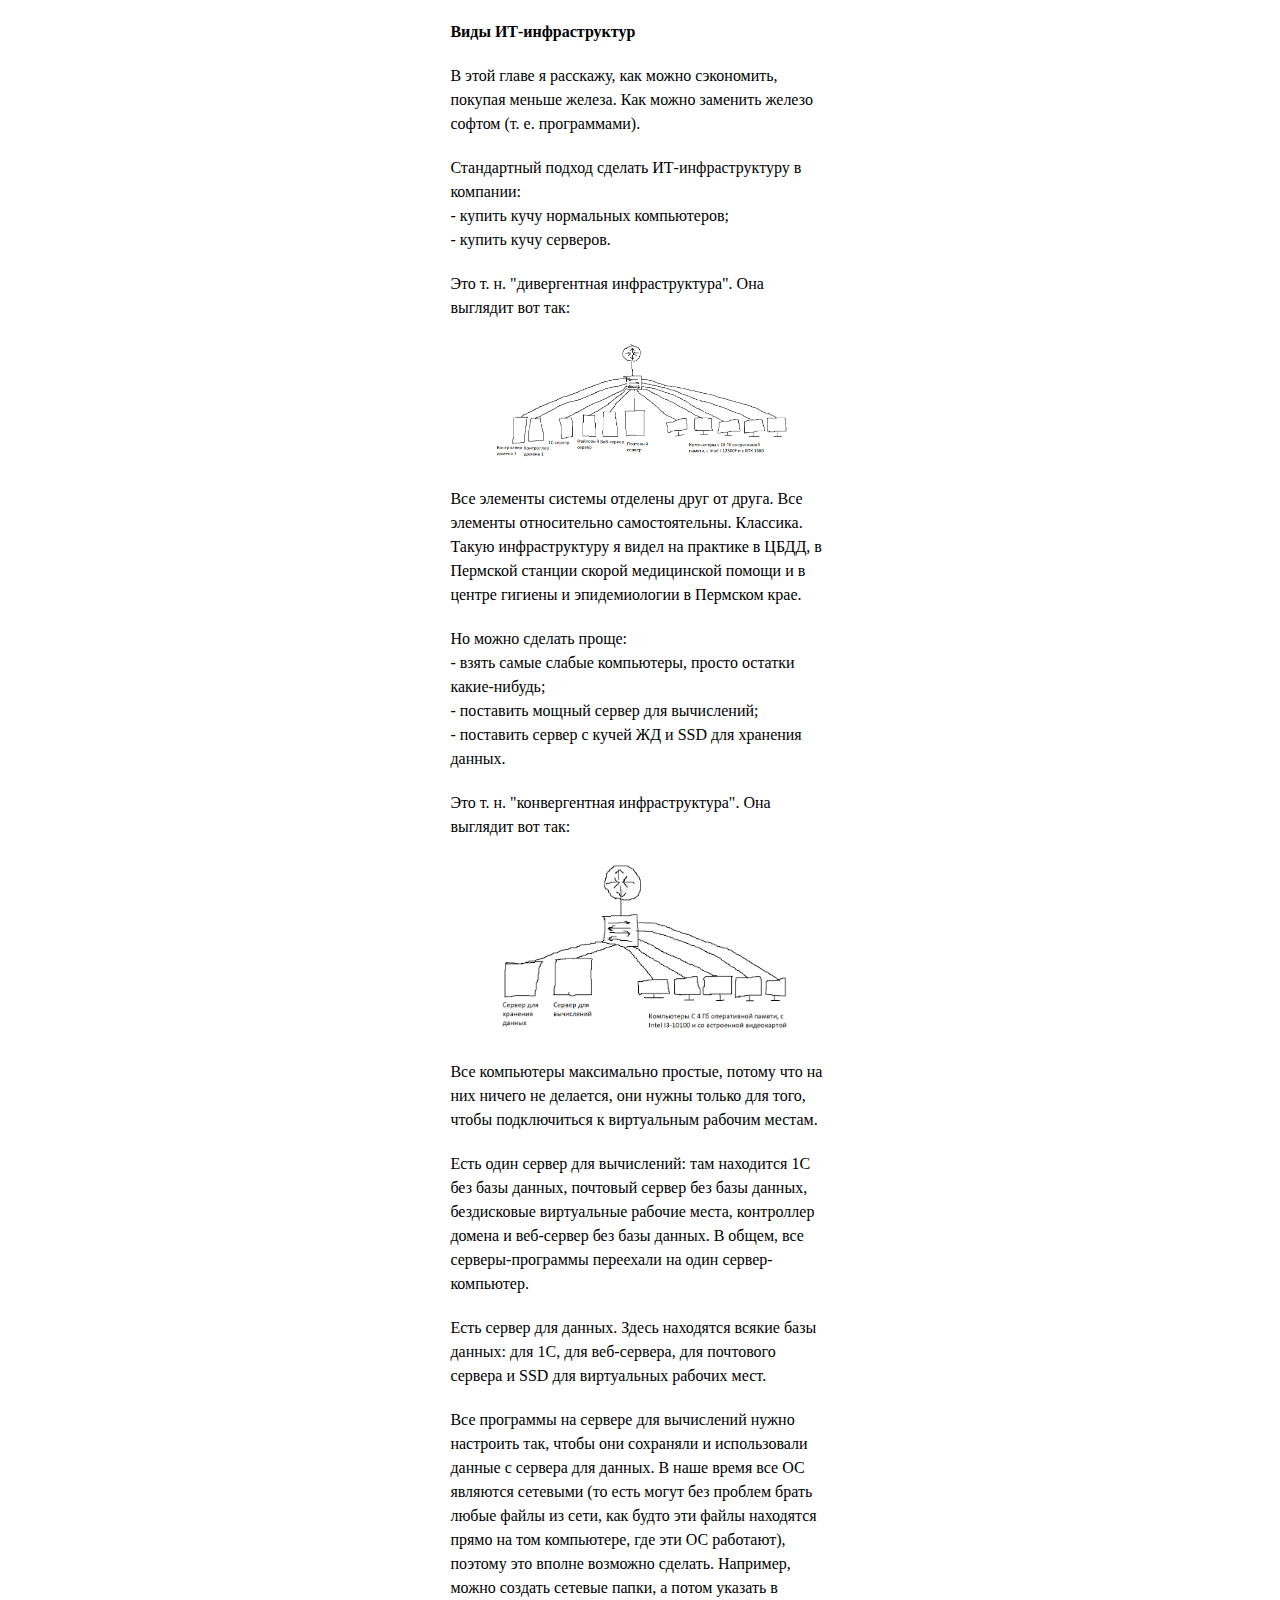
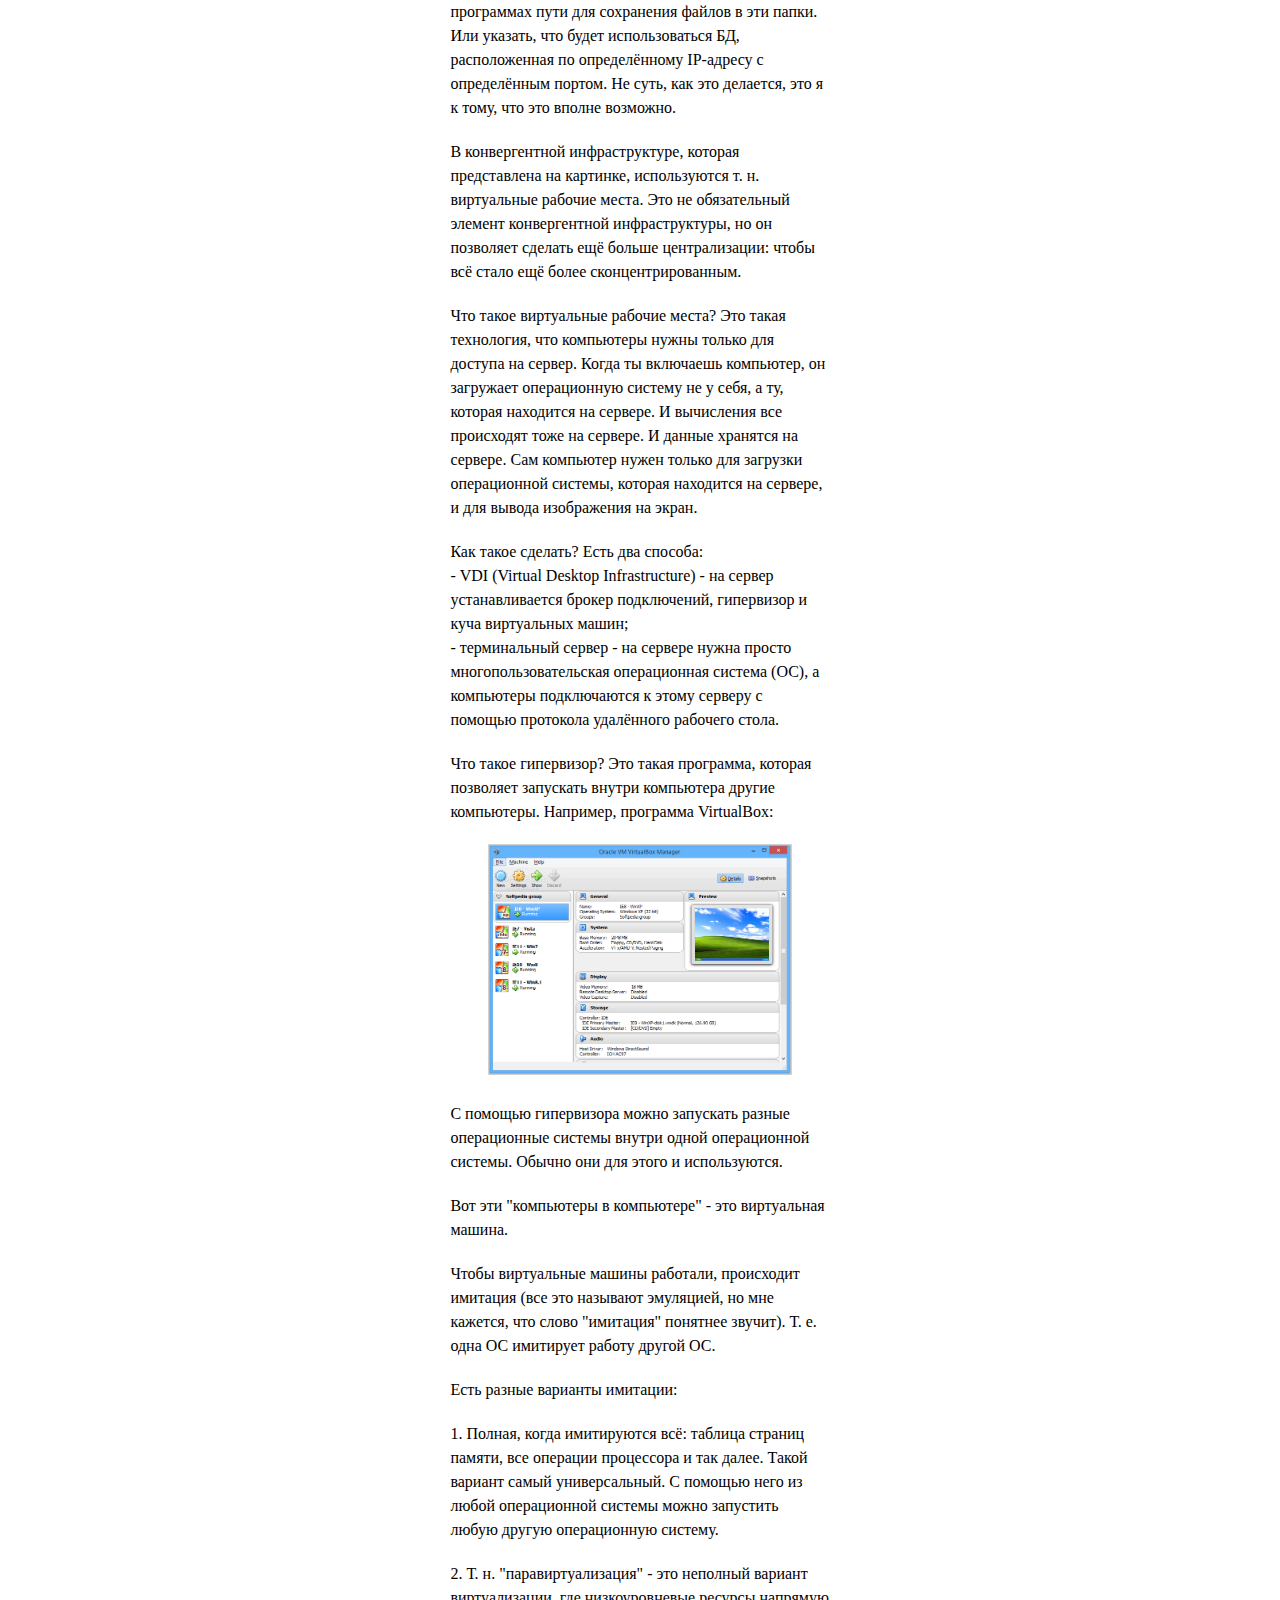
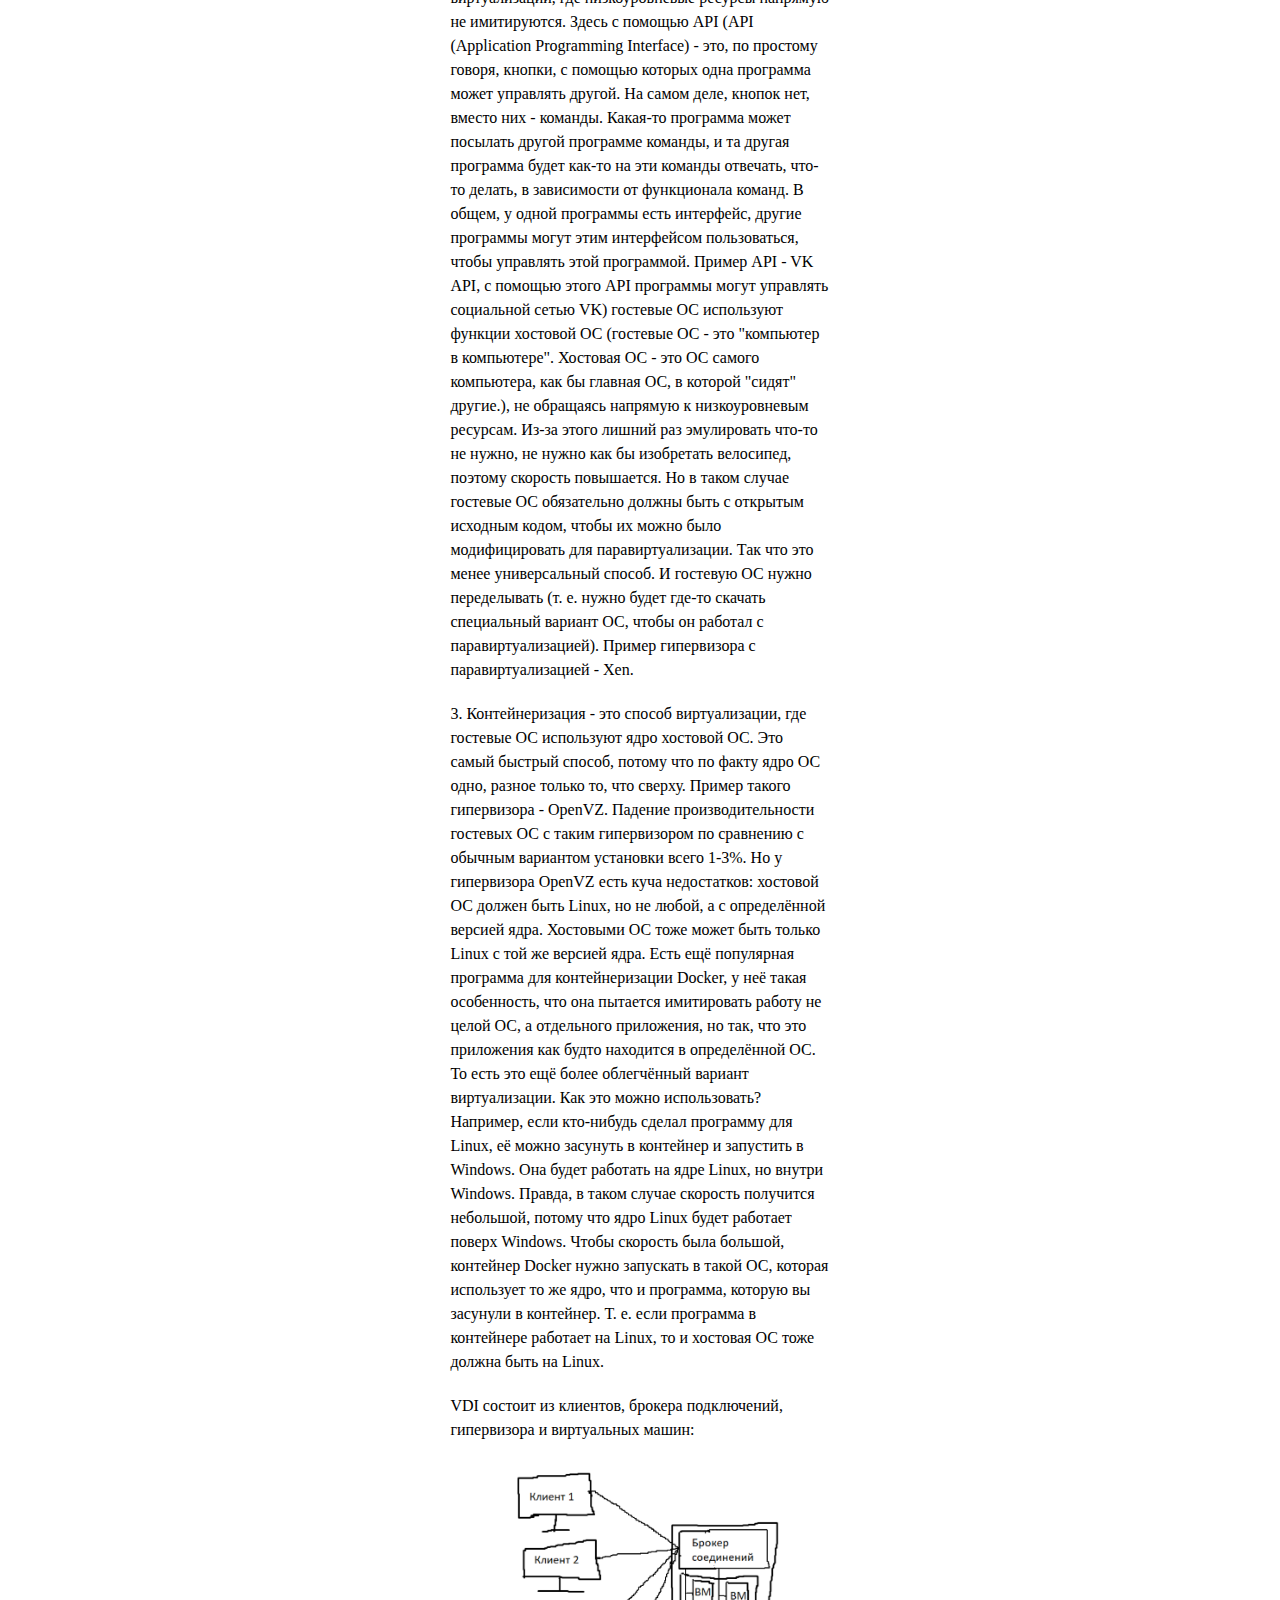
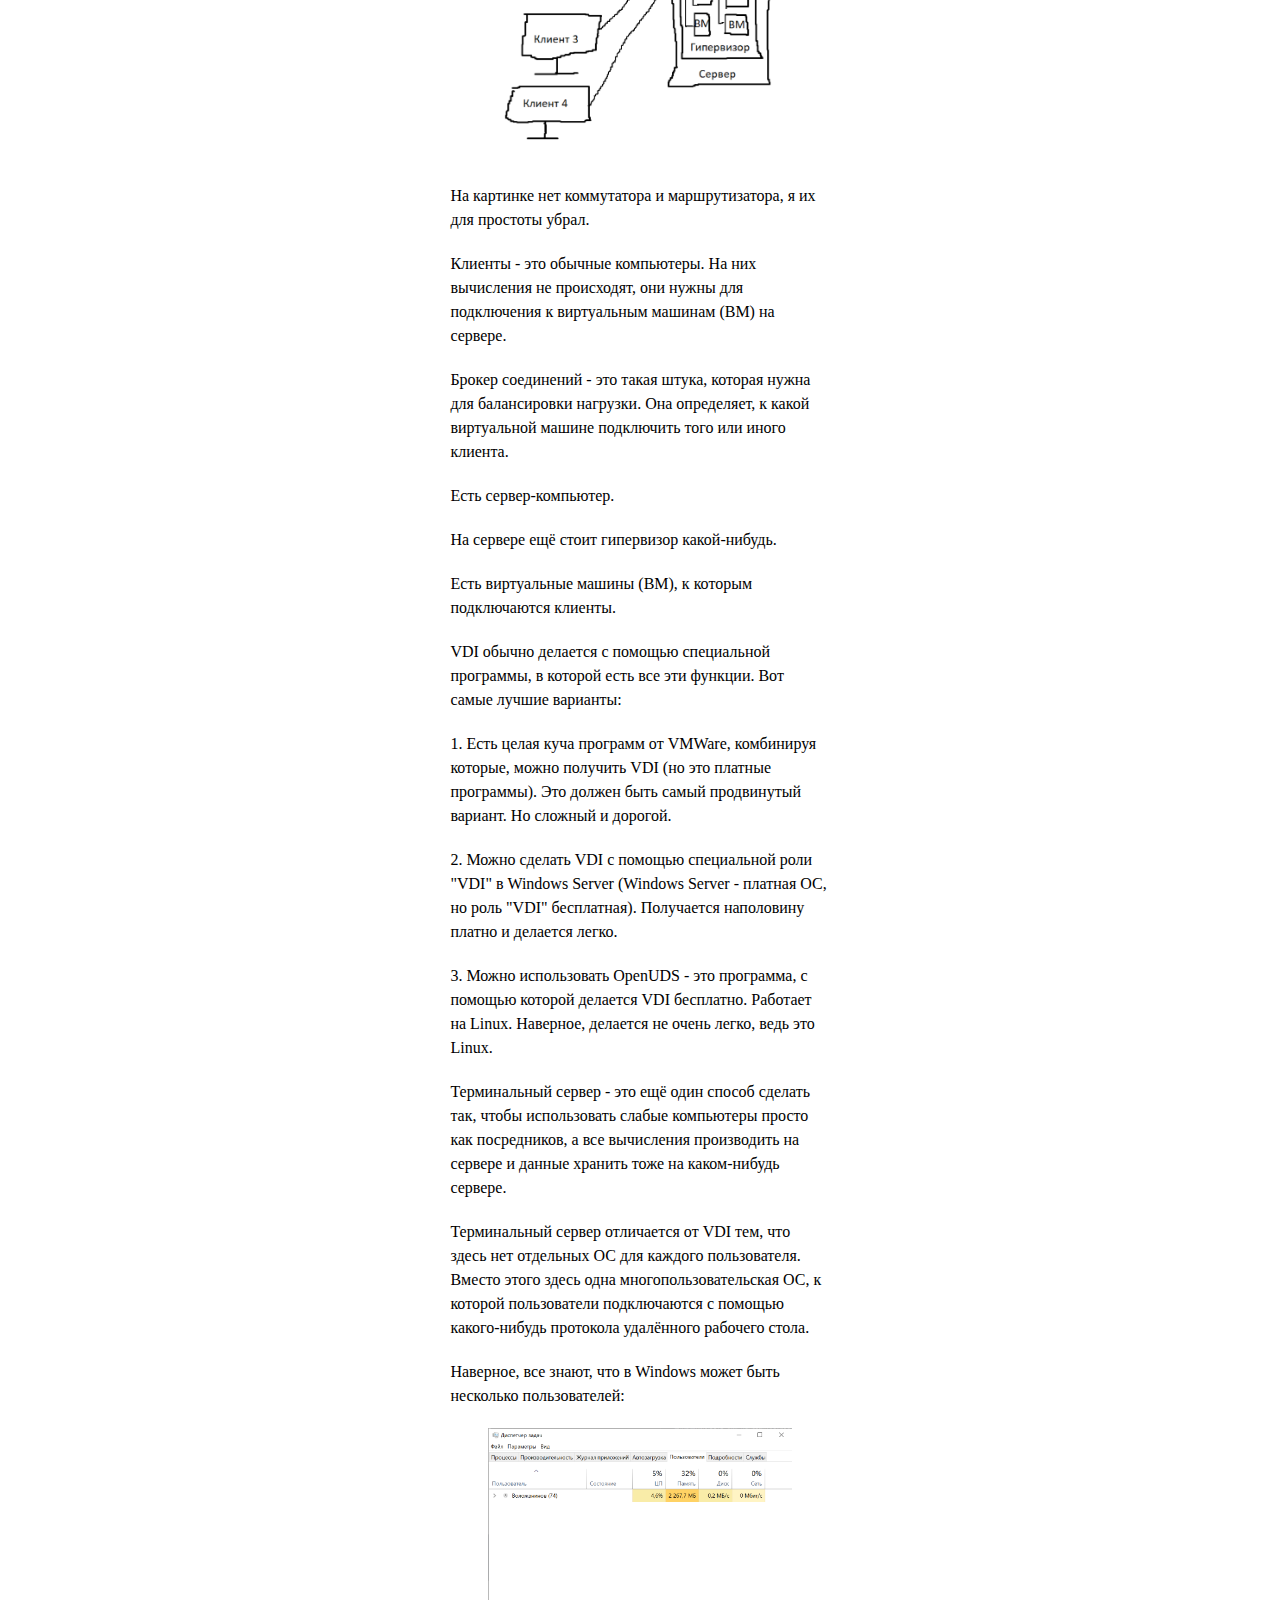
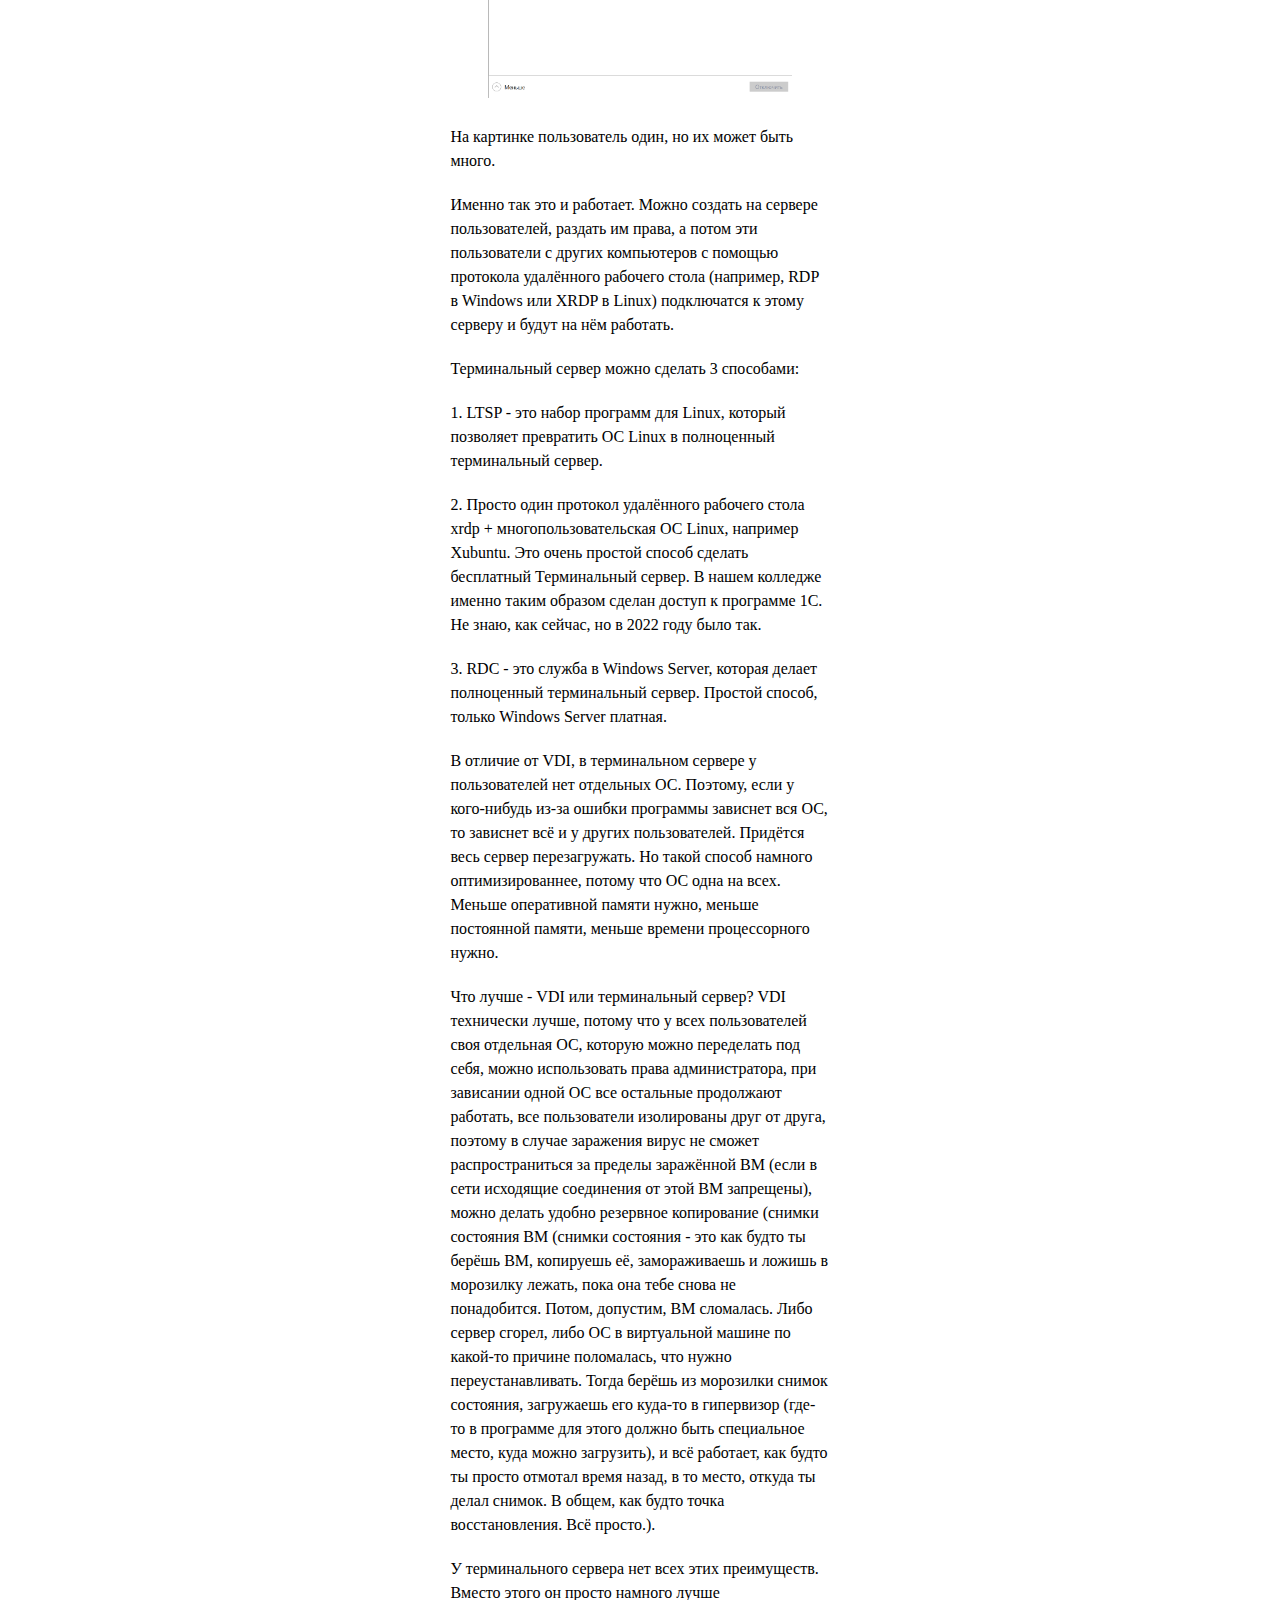
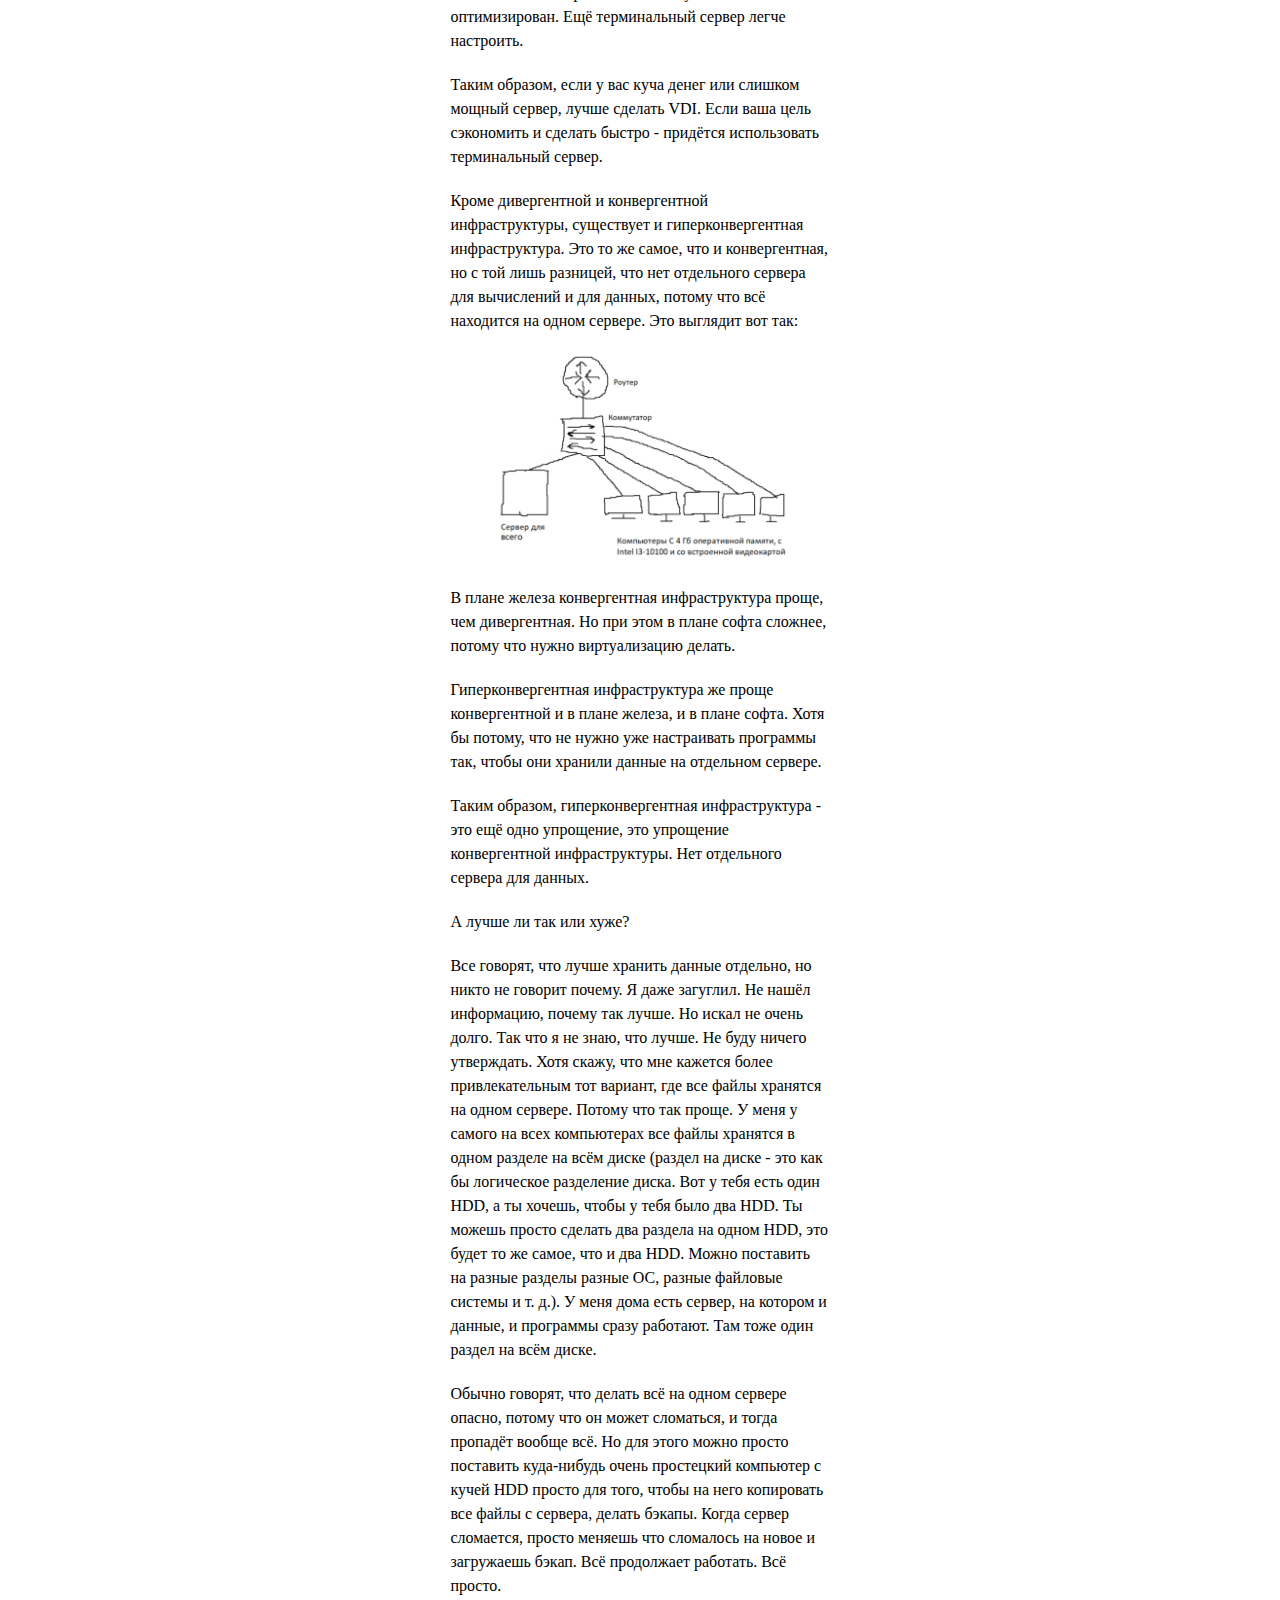
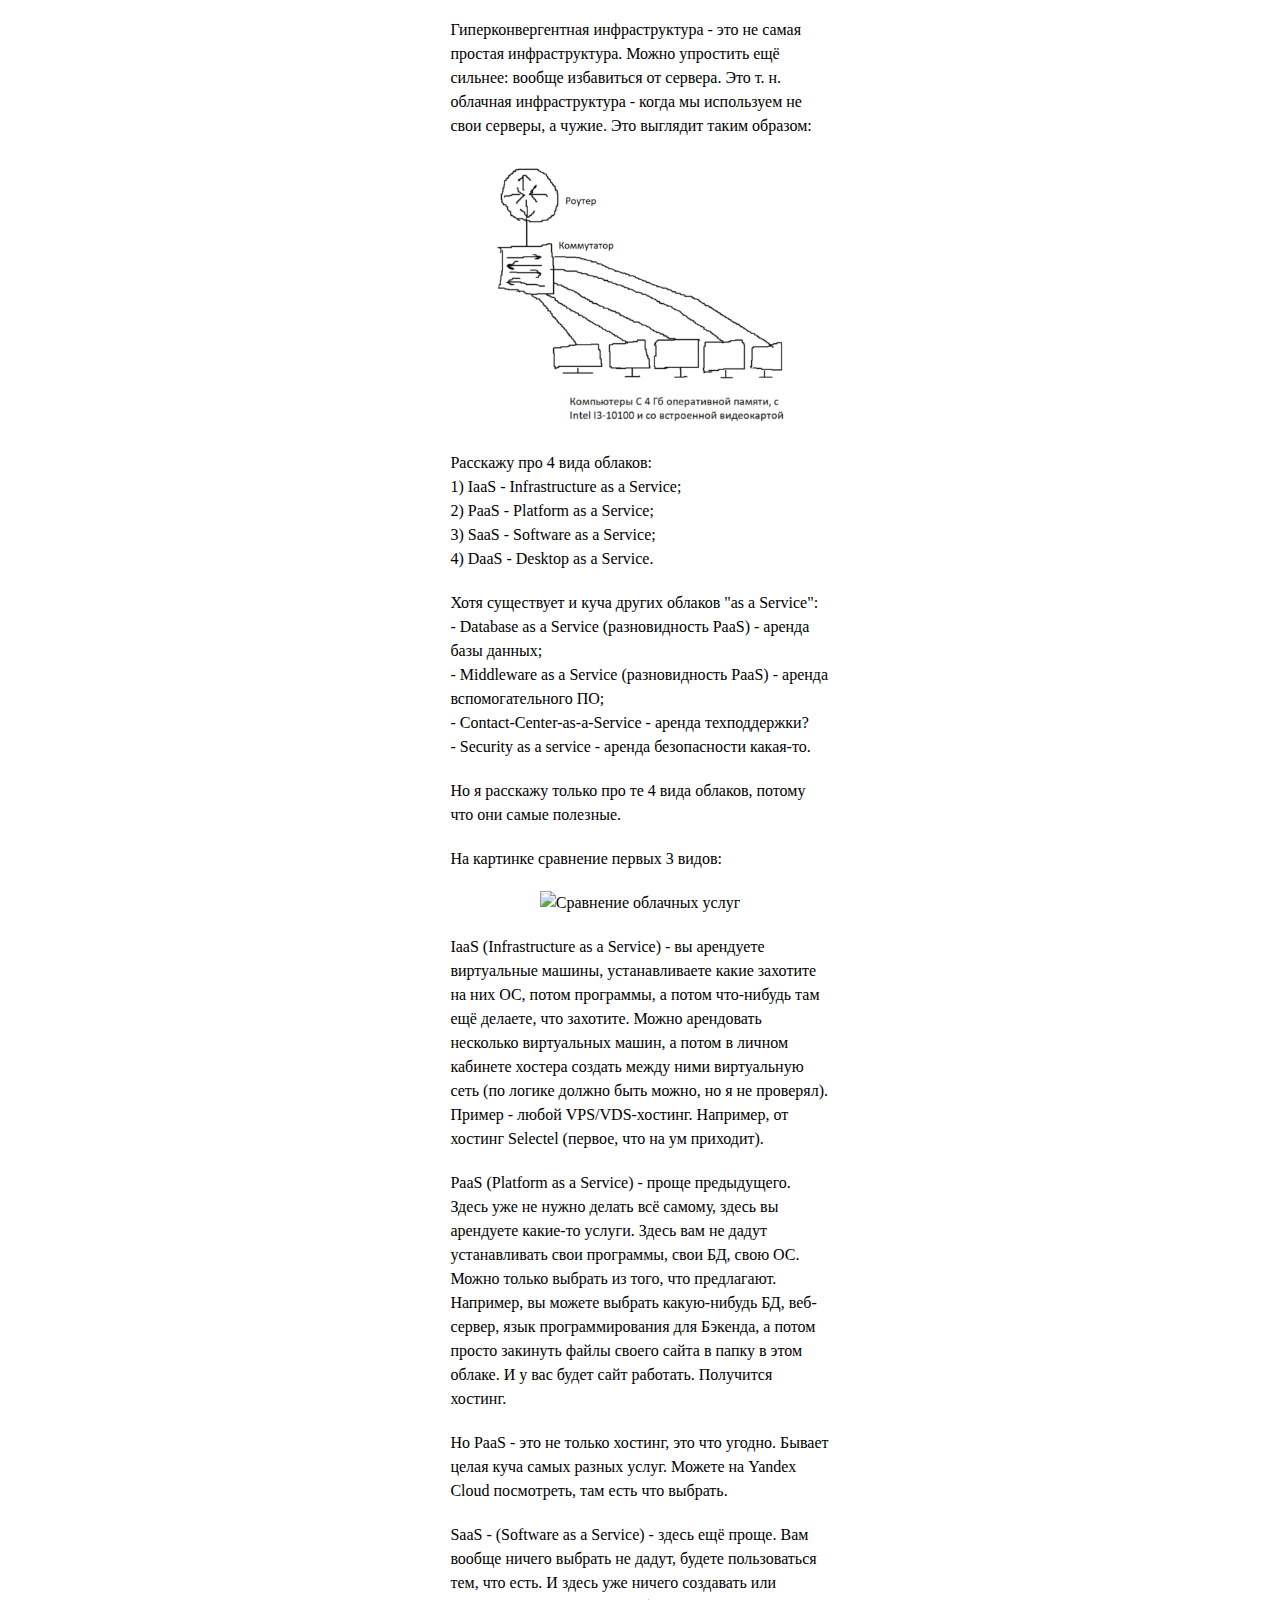
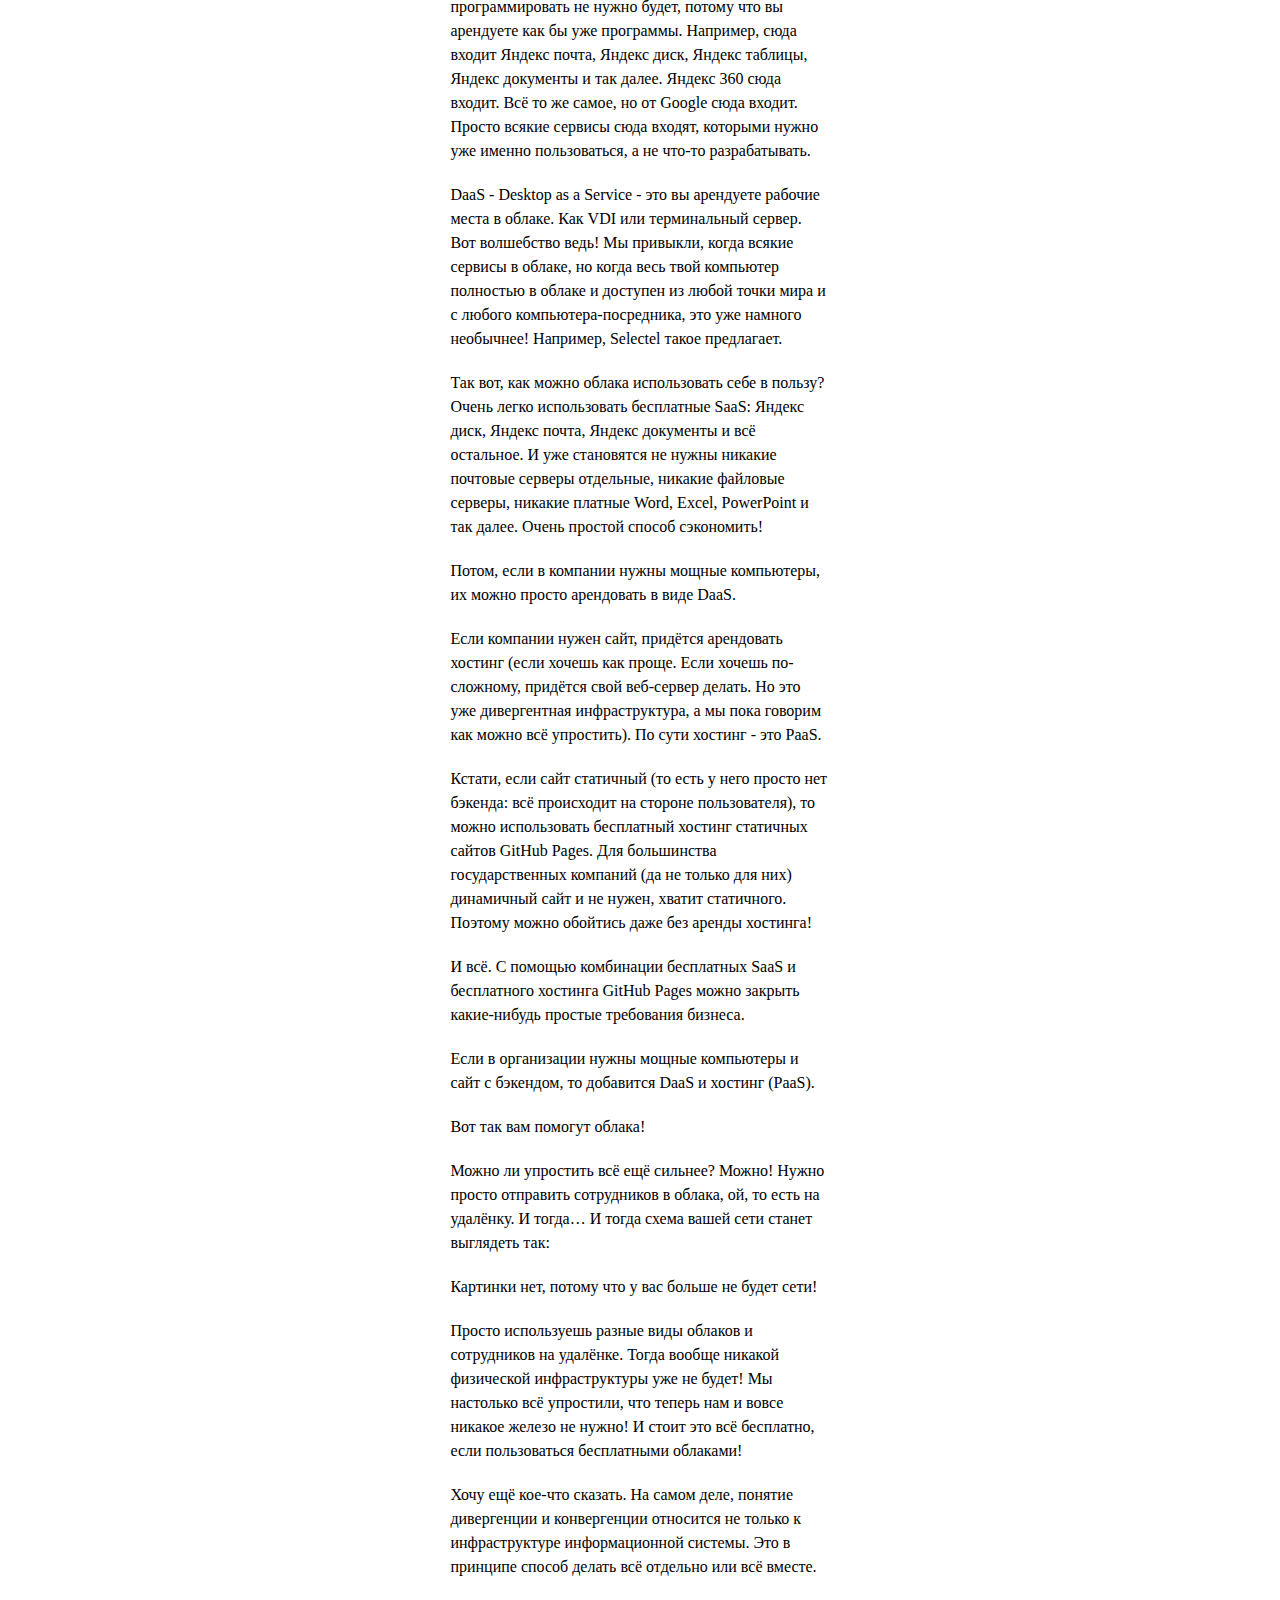
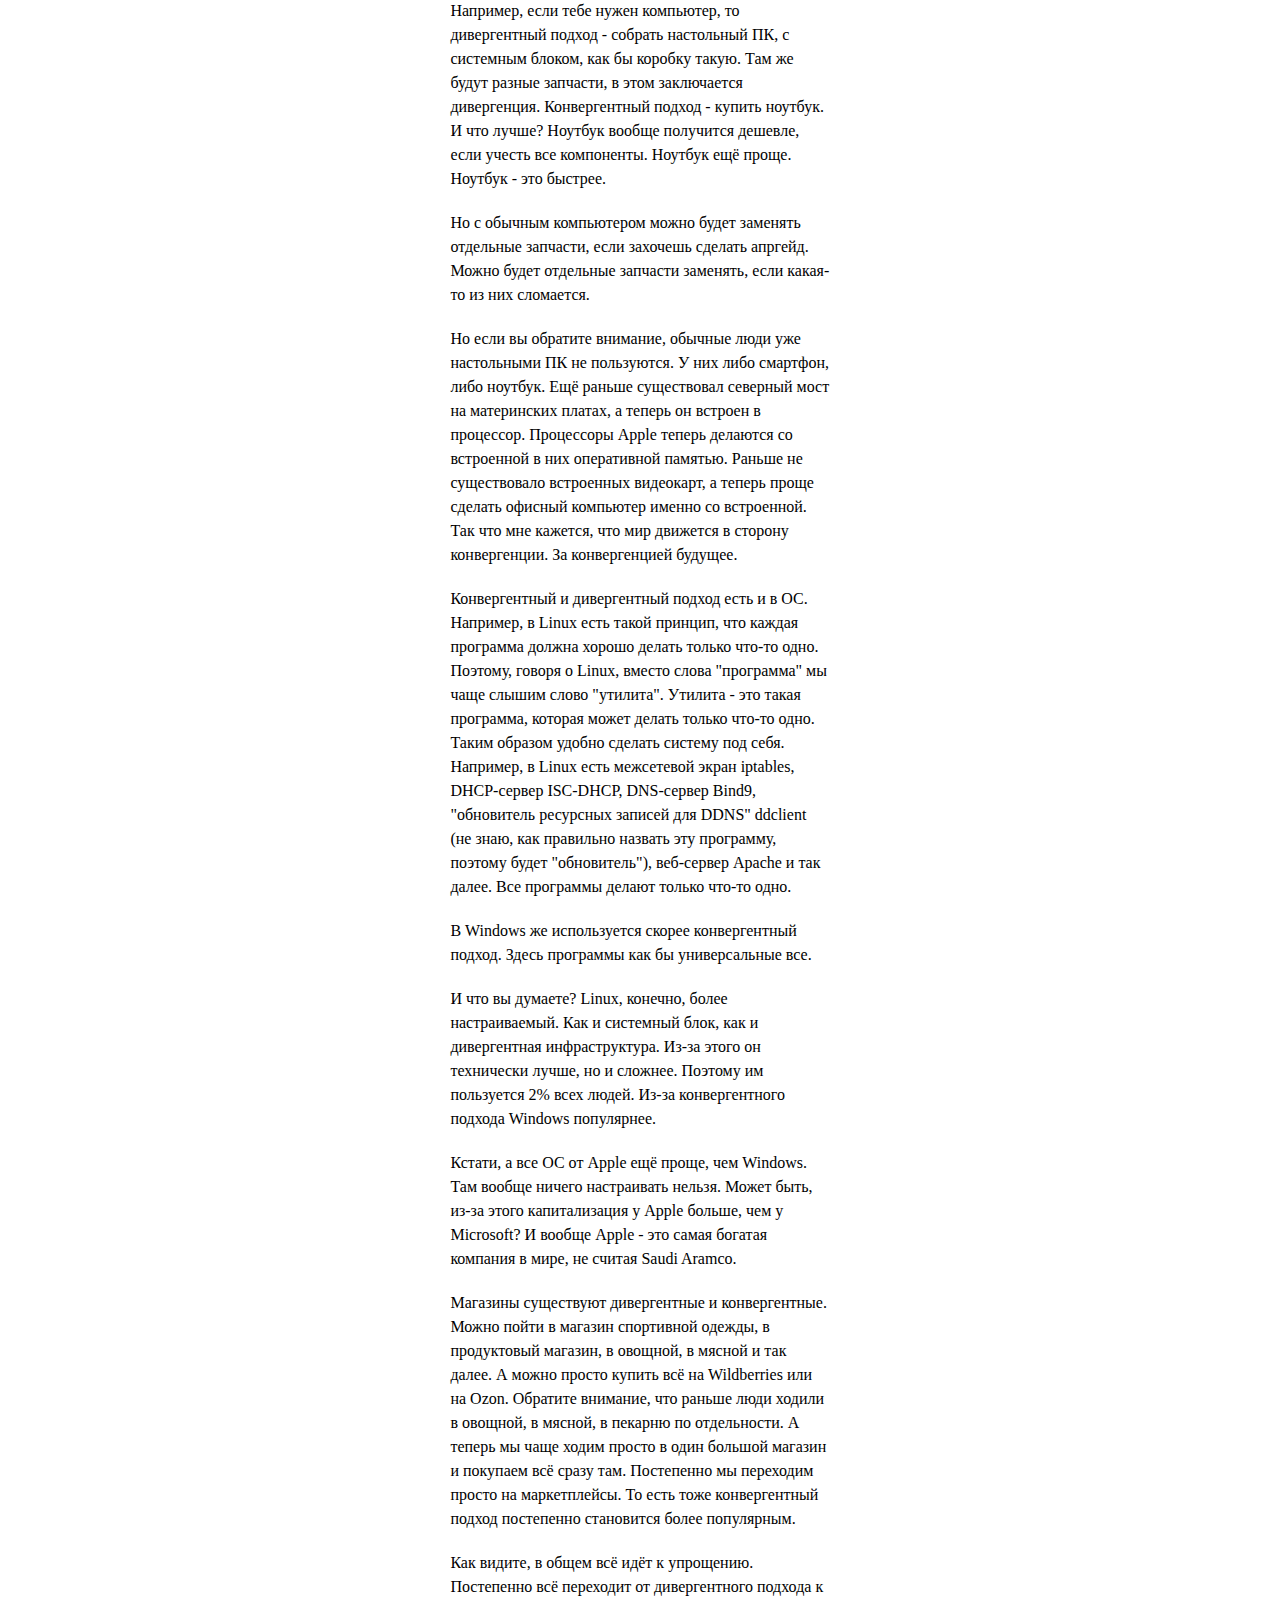
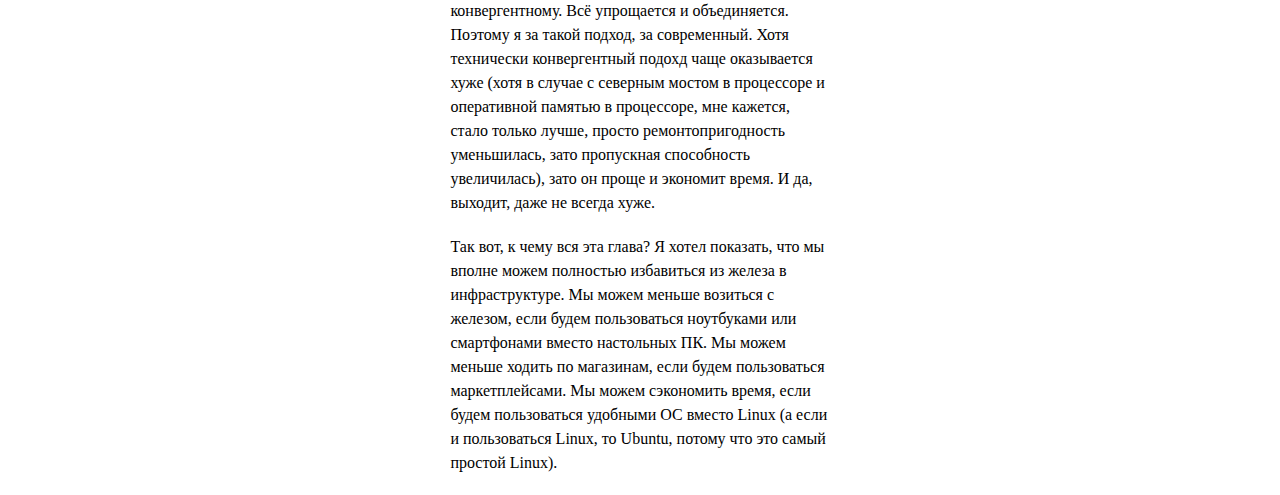
==== index.html @ bab9548a "Add files via upload" ====
<!DOCTYPE html>
<html lang="ru">
<head>
    <meta charset="UTF-8">
    <meta http-equiv="X-UA-Compatible" content="IE=edge">
    <meta name="viewport" content="width=device-width, initial-scale=1.0">
    <title>Ferrum course</title>
    <link rel="stylesheet" href="styles.css">
</head>
<body>
    <div class="header">Виды ИТ-инфраструктур</div>
    <div>В этой главе я расскажу, как можно сэкономить, покупая меньше железа. Как можно заменить железо софтом (т. е. программами).</div>
    <div>Стандартный подход сделать ИТ-инфраструктуру в компании:
        <br>- купить кучу нормальных компьютеров;
        <br>- купить кучу серверов.
    </div>
    <div>Это т. н. "дивергентная инфраструктура". Она выглядит вот так:</div>
    <div class="img"><img src="img/2023-05-20 154720.png" alt="Дивергентная инфраструктура"></div>
    <div>Все элементы системы отделены друг от друга. Все элементы относительно самостоятельны. Классика. Такую инфраструктуру я видел на практике в ЦБДД, в Пермской станции скорой медицинской помощи и в центре гигиены и эпидемиологии в Пермском крае.</div>
    <div>Но можно сделать проще:
        <br>- взять самые слабые компьютеры, просто остатки какие-нибудь;
        <br>- поставить мощный сервер для вычислений;
        <br>- поставить сервер с кучей ЖД и SSD для хранения данных.
    </div> 
    <div>Это т. н. "конвергентная инфраструктура". Она выглядит вот так:</div>
    <div class="img"><img src="img/2023-05-20 155044.png" alt="Конвергентная инфраструктура"></div>
    <div>Все компьютеры максимально простые, потому что на них ничего не делается, они нужны только для того, чтобы подключиться к виртуальным рабочим местам.</div>
    <div>Есть один сервер для вычислений: там находится 1С без базы данных, почтовый сервер без базы данных, бездисковые виртуальные рабочие места, контроллер домена и веб-сервер без базы данных. В общем, все серверы-программы переехали на один сервер-компьютер.</div>
    <div>Есть сервер для данных. Здесь находятся всякие базы данных: для 1С, для веб-сервера, для почтового сервера и SSD для виртуальных рабочих мест.</div>
    <div>Все программы на сервере для вычислений нужно настроить так, чтобы они сохраняли и использовали данные с сервера для данных. В наше время все ОС являются сетевыми (то есть могут без проблем брать любые файлы из сети, как будто эти файлы находятся прямо на том компьютере, где эти ОС работают), поэтому это вполне возможно сделать. Например, можно создать сетевые папки, а потом указать в программах пути для сохранения файлов в эти папки. Или указать, что будет использоваться БД, расположенная по определённому IP-адресу с определённым портом. Не суть, как это делается, это я к тому, что это вполне возможно.</div>
    <div>В конвергентной инфраструктуре, которая представлена на картинке, используются т. н. виртуальные рабочие места. Это не обязательный элемент конвергентной инфраструктуры, но он позволяет сделать ещё больше централизации: чтобы всё стало ещё более сконцентрированным.</div>
    <div>Что такое виртуальные рабочие места? Это такая технология, что компьютеры нужны только для доступа на сервер. Когда ты включаешь компьютер, он загружает операционную систему не у себя, а ту, которая находится на сервере. И вычисления все происходят тоже на сервере. И данные хранятся на сервере. Сам компьютер нужен только для загрузки операционной системы, которая находится на сервере, и для вывода изображения на экран.</div>
    <div>Как такое сделать? Есть два способа:
        <br>- VDI (Virtual Desktop Infrastructure) - на сервер устанавливается брокер подключений, гипервизор и куча виртуальных машин;
        <br>- терминальный сервер - на сервере нужна просто многопользовательская операционная система (ОС), а компьютеры подключаются к этому серверу с помощью протокола удалённого рабочего стола.
    </div>
    <div>Что такое гипервизор? Это такая программа, которая позволяет запускать внутри компьютера другие компьютеры. Например, программа VirtualBox:</div>
    <div class="img"><img src="img/vb.png" alt="Программа-гипервизор VirtualBox"></div>
    <div>С помощью гипервизора можно запускать разные операционные системы внутри одной операционной системы. Обычно они для этого и используются.</div>
    <div>Вот эти "компьютеры в компьютере" - это виртуальная машина.</div>
    <div>Чтобы виртуальные машины работали, происходит имитация (все это называют эмуляцией, но мне кажется, что слово "имитация" понятнее звучит). Т. е. одна ОС имитирует работу другой ОС.</div>
    <div>Есть разные варианты имитации:</div>
    <div>1. Полная, когда имитируются всё: таблица страниц памяти, все операции процессора и так далее. Такой вариант самый универсальный. С помощью него из любой операционной системы можно запустить любую другую операционную систему.</div>
    <div>2. Т. н. "паравиртуализация" - это неполный вариант виртуализации, где низкоуровневые ресурсы напрямую не имитируются. Здесь с помощью API (API (Application Programming Interface) - это, по простому говоря, кнопки, с помощью которых одна программа может управлять другой. На самом деле, кнопок нет, вместо них - команды. Какая-то программа может посылать другой программе команды, и та другая программа будет как-то на эти команды отвечать, что-то делать, в зависимости от функционала команд. В общем, у одной программы есть интерфейс, другие программы могут этим интерфейсом пользоваться, чтобы управлять этой программой. Пример API - VK API, с помощью этого API программы могут управлять социальной сетью VK) гостевые ОС используют функции хостовой ОС (гостевые ОС - это "компьютер в компьютере". Хостовая ОС - это ОС самого компьютера, как бы главная ОС, в которой "сидят" другие.), не обращаясь напрямую к низкоуровневым ресурсам. Из-за этого лишний раз эмулировать что-то не нужно, не нужно как бы изобретать велосипед, поэтому скорость повышается. Но в таком случае гостевые ОС обязательно должны быть с открытым исходным кодом, чтобы их можно было модифицировать для паравиртуализации. Так что это менее универсальный способ. И гостевую ОС нужно переделывать (т. е. нужно будет где-то скачать специальный вариант ОС, чтобы он работал с паравиртуализацией). Пример гипервизора с паравиртуализацией - Xen.</div>
    <div>3. Контейнеризация - это способ виртуализации, где гостевые ОС используют ядро хостовой ОС. Это самый быстрый способ, потому что по факту ядро ОС одно, разное только то, что сверху. Пример такого гипервизора - OpenVZ. Падение производительности гостевых ОС с таким гипервизором по сравнению с обычным вариантом установки всего 1-3%. Но у гипервизора OpenVZ есть куча недостатков: хостовой ОС должен быть Linux, но не любой, а с определённой версией ядра. Хостовыми ОС тоже может быть только Linux с той же версией ядра. Есть ещё популярная программа для контейнеризации Docker, у неё такая особенность, что она пытается имитировать работу не целой ОС, а отдельного приложения, но так, что это приложения как будто находится в определённой ОС. То есть это ещё более облегчённый вариант виртуализации. Как это можно использовать? Например, если кто-нибудь сделал программу для Linux, её можно засунуть в контейнер и запустить в Windows. Она будет работать на ядре Linux, но внутри Windows. Правда, в таком случае скорость получится небольшой, потому что ядро Linux будет работает поверх Windows. Чтобы скорость была большой, контейнер Docker нужно запускать в такой ОС, которая использует то же ядро, что и программа, которую вы засунули в контейнер. Т. е. если программа в контейнере работает на Linux, то и хостовая ОС тоже должна быть на Linux.</div>
    <div>VDI состоит из клиентов, брокера подключений, гипервизора и виртуальных машин:</div>
    <div class="img"><img src="img/vdi.png" alt="VDI"></div>
    <div>На картинке нет коммутатора и маршрутизатора, я их для простоты убрал.</div>
    <div>Клиенты - это обычные компьютеры. На них вычисления не происходят, они нужны для подключения к виртуальным машинам (ВМ) на сервере.</div>
    <div>Брокер соединений - это такая штука, которая нужна для балансировки нагрузки. Она определяет, к какой виртуальной машине подключить того или иного клиента.</div>
    <div>Есть сервер-компьютер.</div>
    <div>На сервере ещё стоит гипервизор какой-нибудь.</div>
    <div>Есть виртуальные машины (ВМ), к которым подключаются клиенты.</div>
    <div>VDI обычно делается с помощью специальной программы, в которой есть все эти функции. Вот самые лучшие варианты:</div>
    <div>1. Есть целая куча программ от VMWare, комбинируя которые, можно получить VDI (но это платные программы). Это должен быть самый продвинутый вариант. Но сложный и дорогой.</div>
    <div>2. Можно сделать VDI с помощью специальной роли "VDI" в Windows Server (Windows Server - платная ОС, но роль "VDI" бесплатная). Получается наполовину платно и делается легко.</div>
    <div>3. Можно использовать OpenUDS - это программа, с помощью которой делается VDI бесплатно. Работает на Linux. Наверное, делается не очень легко, ведь это Linux.</div>
    <div>Терминальный сервер - это ещё один способ сделать так, чтобы использовать слабые компьютеры просто как посредников, а все вычисления производить на сервере и данные хранить тоже на каком-нибудь сервере.</div>
    <div>Терминальный сервер отличается от VDI тем, что здесь нет отдельных ОС для каждого пользователя. Вместо этого здесь одна многопользовательская ОС, к которой пользователи подключаются с помощью какого-нибудь протокола удалённого рабочего стола.</div>
    <div>Наверное, все знают, что в Windows может быть несколько пользователей:</div>
    <div class="img"><img src="img/dz.png" alt="Диспетчер задач, один пользователь"></div>
    <div>На картинке пользователь один, но их может быть много.</div>
    <div>Именно так это и работает. Можно создать на сервере пользователей, раздать им права, а потом эти пользователи с других компьютеров с помощью протокола удалённого рабочего стола (например, RDP в Windows или XRDP в Linux) подключатся к этому серверу и будут на нём работать. </div>
    <div>Терминальный сервер можно сделать 3 способами:</div>
    <div>1. LTSP - это набор программ для Linux, который позволяет превратить ОС Linux в полноценный терминальный сервер.</div>
    <div>2. Просто один протокол удалённого рабочего стола xrdp + многопользовательская ОС Linux, например Xubuntu. Это очень простой способ сделать бесплатный Терминальный сервер. В нашем колледже именно таким образом сделан доступ к программе 1С. Не знаю, как сейчас, но в 2022 году было так.</div>
    <div>3. RDC - это служба в Windows Server, которая делает полноценный терминальный сервер. Простой способ, только Windows Server платная.</div>
    <div>В отличие от VDI, в терминальном сервере у пользователей нет отдельных ОС. Поэтому, если у кого-нибудь из-за ошибки программы зависнет вся ОС, то зависнет всё и у других пользователей. Придётся весь сервер перезагружать. Но такой способ намного оптимизированнее, потому что ОС одна на всех. Меньше оперативной памяти нужно, меньше постоянной памяти, меньше времени процессорного нужно.</div>
    <div>Что лучше - VDI или терминальный сервер? VDI технически лучше, потому что у всех пользователей своя отдельная ОС, которую можно переделать под себя, можно использовать права администратора, при зависании одной ОС все остальные продолжают работать, все пользователи изолированы друг от друга, поэтому в случае заражения вирус не сможет распространиться за пределы заражённой ВМ (если в сети исходящие соединения от этой ВМ запрещены), можно делать удобно резервное копирование (снимки состояния ВМ (снимки состояния - это как будто ты берёшь ВМ, копируешь её, замораживаешь и ложишь в морозилку лежать, пока она тебе снова не понадобится. Потом, допустим, ВМ сломалась. Либо сервер сгорел, либо ОС в виртуальной машине по какой-то причине поломалась, что нужно переустанавливать. Тогда берёшь из морозилки снимок состояния, загружаешь его куда-то в гипервизор (где-то в программе для этого должно быть специальное место, куда можно загрузить), и всё работает, как будто ты просто отмотал время назад, в то место, откуда ты делал снимок. В общем, как будто точка восстановления. Всё просто.).</div>
    <div>У терминального сервера нет всех этих преимуществ. Вместо этого он просто намного лучше оптимизирован. Ещё терминальный сервер легче настроить.</div>
    <div>Таким образом, если у вас куча денег или слишком мощный сервер, лучше сделать VDI. Если ваша цель сэкономить и сделать быстро - придётся использовать терминальный сервер.</div>
    <div>Кроме дивергентной и конвергентной инфраструктуры, существует и гиперконвергентная инфраструктура. Это то же самое, что и конвергентная, но с той лишь разницей, что нет отдельного сервера для вычислений и для данных, потому что всё находится на одном сервере. Это выглядит вот так:</div>
    <div class="img"><img src="img/hc.png" alt="Гиперконвергентная инфраструктура"></div>
    <div>В плане железа конвергентная инфраструктура проще, чем дивергентная. Но при этом в плане софта сложнее, потому что нужно виртуализацию делать.</div>
    <div>Гиперконвергентная инфраструктура же проще конвергентной и в плане железа, и в плане софта. Хотя бы потому, что не нужно уже настраивать программы так, чтобы они хранили данные на отдельном сервере.</div>
    <div>Таким образом, гиперконвергентная инфраструктура - это ещё одно упрощение, это упрощение конвергентной инфраструктуры. Нет отдельного сервера для данных.</div>
    <div>А лучше ли так или хуже?</div>
    <div>Все говорят, что лучше хранить данные отдельно, но никто не говорит почему. Я даже загуглил. Не нашёл информацию, почему так лучше. Но искал не очень долго. Так что я не знаю, что лучше. Не буду ничего утверждать. Хотя скажу, что мне кажется более привлекательным тот вариант, где все файлы хранятся на одном сервере. Потому что так проще. У меня у самого на всех компьютерах все файлы хранятся в одном разделе на всём диске (раздел на диске - это как бы логическое разделение диска. Вот у тебя есть один HDD, а ты хочешь, чтобы у тебя было два HDD. Ты можешь просто сделать два раздела на одном HDD, это будет то же самое, что и два HDD. Можно поставить на разные разделы разные ОС, разные файловые системы и т. д.). У меня дома есть сервер, на котором и данные, и программы сразу работают. Там тоже один раздел на всём диске.</div>
    <div>Обычно говорят, что делать всё на одном сервере опасно, потому что он может сломаться, и тогда пропадёт вообще всё. Но для этого можно просто поставить куда-нибудь очень простецкий компьютер с кучей HDD просто для того, чтобы на него копировать все файлы с сервера, делать бэкапы. Когда сервер сломается, просто меняешь что сломалось на новое и загружаешь бэкап. Всё продолжает работать. Всё просто.</div>
    <div>Гиперконвергентная инфраструктура - это не самая простая инфраструктура. Можно упростить ещё сильнее: вообще избавиться от сервера. Это т. н. облачная инфраструктура - когда мы используем не свои серверы, а чужие. Это выглядит таким образом:</div>
    <div class="img"><img src="img/cc.png" alt="Облачная инфраструктура"></div>
    <div>Расскажу про 4 вида облаков:
        <br>1) IaaS - Infrastructure as a Service;
        <br>2) PaaS - Platform as a Service;
        <br>3) SaaS - Software as a Service;
        <br>4) DaaS - Desktop as a Service.
    </div>
    <div>Хотя существует и куча других облаков "as a Service":
        <br>- Database as a Service (разновидность PaaS) - аренда базы данных;
        <br>- Middleware as a Service (разновидность PaaS) - аренда вспомогательного ПО;
        <br>- Contact-Center-as-a-Service - аренда техподдержки?
        <br>- Security as a service - аренда безопасности какая-то.
    </div>
    <div>Но я расскажу только про те 4 вида облаков, потому что они самые полезные.</div>
    <div>На картинке сравнение первых 3 видов:</div>
    <div class="img"><img src="ccc.png" alt="Сравнение облачных услуг"></div>
    <div>IaaS (Infrastructure as a Service) - вы арендуете виртуальные машины, устанавливаете какие захотите на них ОС, потом программы, а потом что-нибудь там ещё делаете, что захотите. Можно арендовать несколько виртуальных машин, а потом в личном кабинете хостера создать между ними виртуальную сеть (по логике должно быть можно, но я не проверял). Пример - любой VPS/VDS-хостинг. Например, от хостинг Selectel (первое, что на ум приходит).</div>
    <div>PaaS (Platform as a Service) - проще предыдущего. Здесь уже не нужно делать всё самому, здесь вы арендуете какие-то услуги. Здесь вам не дадут устанавливать свои программы, свои БД, свою ОС. Можно только выбрать из того, что предлагают. Например, вы можете выбрать какую-нибудь БД, веб-сервер, язык программирования для Бэкенда, а потом просто закинуть файлы своего сайта в папку в этом облаке. И у вас будет сайт работать. Получится хостинг.</div>
    <div>Но PaaS - это не только хостинг, это что угодно. Бывает целая куча самых разных услуг. Можете на Yandex Cloud посмотреть, там есть что выбрать.</div>
    <div>SaaS - (Software as a Service) - здесь ещё проще. Вам вообще ничего выбрать не дадут, будете пользоваться тем, что есть. И здесь уже ничего создавать или программировать не нужно будет, потому что вы арендуете как бы уже программы. Например, сюда входит Яндекс почта, Яндекс диск, Яндекс таблицы, Яндекс документы и так далее. Яндекс 360 сюда входит. Всё то же самое, но от Google сюда входит. Просто всякие сервисы сюда входят, которыми нужно уже именно пользоваться, а не что-то разрабатывать.</div>
    <div>DaaS - Desktop as a Service - это вы арендуете рабочие места в облаке. Как VDI или терминальный сервер. Вот волшебство ведь! Мы привыкли, когда всякие сервисы в облаке, но когда весь твой компьютер полностью в облаке и доступен из любой точки мира и с любого компьютера-посредника, это уже намного необычнее! Например, Selectel такое предлагает.</div>
    <div>
    Так вот, как можно облака использовать себе в пользу? Очень легко использовать бесплатные SaaS: Яндекс диск, Яндекс почта, Яндекс документы и всё остальное. И уже становятся не нужны никакие почтовые серверы отдельные, никакие файловые серверы, никакие платные Word, Excel, PowerPoint и так далее. Очень простой способ сэкономить!</div>
    <div>Потом, если в компании нужны мощные компьютеры, их можно просто арендовать в виде DaaS.</div>
    <div>Если компании нужен сайт, придётся арендовать хостинг (если хочешь как проще. Если хочешь по-сложному, придётся свой веб-сервер делать. Но это уже дивергентная инфраструктура, а мы пока говорим как можно всё упростить). По сути хостинг - это PaaS.</div>
    <div>Кстати, если сайт статичный (то есть у него просто нет бэкенда: всё происходит на стороне пользователя), то можно использовать бесплатный хостинг статичных сайтов GitHub Pages. Для большинства государственных компаний (да не только для них) динамичный сайт и не нужен, хватит статичного. Поэтому можно обойтись даже без аренды хостинга!</div>
    <div>И всё. С помощью комбинации бесплатных SaaS и бесплатного хостинга GitHub Pages можно закрыть какие-нибудь простые требования бизнеса.</div>
    <div>Если в организации нужны мощные компьютеры и сайт с бэкендом, то добавится DaaS и хостинг (PaaS).</div>
    <div>Вот так вам помогут облака!</div>
    <div>Можно ли упростить всё ещё сильнее? Можно! Нужно просто отправить сотрудников в облака, ой, то есть на удалёнку. И тогда… И тогда схема вашей сети станет выглядеть так:</div>
    <div>Картинки нет, потому что у вас больше не будет сети!</div>
    <div>Просто используешь разные виды облаков и сотрудников на удалёнке. Тогда вообще никакой физической инфраструктуры уже не будет! Мы настолько всё упростили, что теперь нам и вовсе никакое железо не нужно! И стоит это всё бесплатно, если пользоваться бесплатными облаками!</div>
    <div>Хочу ещё кое-что сказать. На самом деле, понятие дивергенции и конвергенции относится не только к инфраструктуре информационной системы. Это в принципе способ делать всё отдельно или всё вместе.</div>
    <div>Например, если тебе нужен компьютер, то дивергентный подход - собрать настольный ПК, с системным блоком, как бы коробку такую. Там же будут разные запчасти, в этом заключается дивергенция. Конвергентный подход - купить ноутбук. И что лучше? Ноутбук вообще получится дешевле, если учесть все компоненты. Ноутбук ещё проще. Ноутбук - это быстрее.</div>
    <div>Но с обычным компьютером можно будет заменять отдельные запчасти, если захочешь сделать апргейд. Можно будет отдельные запчасти заменять, если какая-то из них сломается.</div>
    <div>Но если вы обратите внимание, обычные люди уже настольными ПК не пользуются. У них либо смартфон, либо ноутбук. Ещё раньше существовал северный мост на материнских платах, а теперь он встроен в процессор. Процессоры Apple теперь делаются со встроенной в них оперативной памятью. Раньше не существовало встроенных видеокарт, а теперь проще сделать офисный компьютер именно со встроенной. Так что мне кажется, что мир движется в сторону конвергенции. За конвергенцией будущее.</div>
    <div>Конвергентный и дивергентный подход есть и в ОС. Например, в Linux есть такой принцип, что каждая программа должна хорошо делать только что-то одно. Поэтому, говоря о Linux, вместо слова "программа" мы чаще слышим слово "утилита". Утилита - это такая программа, которая может делать только что-то одно. Таким образом удобно сделать систему под себя. Например, в Linux есть межсетевой экран iptables, DHCP-сервер ISC-DHCP, DNS-сервер Bind9, "обновитель ресурсных записей для DDNS" ddclient (не знаю, как правильно назвать эту программу, поэтому будет "обновитель"), веб-сервер Apache и так далее. Все программы делают только что-то одно.</div>
    <div>В Windows же используется скорее конвергентный подход. Здесь программы как бы универсальные все.</div>
    <div>И что вы думаете? Linux, конечно, более настраиваемый. Как и системный блок, как и дивергентная инфраструктура. Из-за этого он технически лучше, но и сложнее. Поэтому им пользуется 2% всех людей. Из-за конвергентного подхода Windows популярнее.</div>
    <div>Кстати, а все ОС от Apple ещё проще, чем Windows. Там вообще ничего настраивать нельзя. Может быть, из-за этого капитализация у Apple больше, чем у Microsoft? И вообще Apple - это самая богатая компания в мире, не считая Saudi Aramco.</div>
    <div>Магазины существуют дивергентные и конвергентные. Можно пойти в магазин спортивной одежды, в продуктовый магазин, в овощной, в мясной и так далее. А можно просто купить всё на Wildberries или на Ozon. Обратите внимание, что раньше люди ходили в овощной, в мясной, в пекарню по отдельности. А теперь мы чаще ходим просто в один большой магазин и покупаем всё сразу там. Постепенно мы переходим просто на маркетплейсы. То есть тоже конвергентный подход постепенно становится более популярным.</div>
    <div>Как видите, в общем всё идёт к упрощению. Постепенно всё переходит от дивергентного подхода к конвергентному. Всё упрощается и объединяется. Поэтому я за такой подход, за современный. Хотя технически конвергентный подохд чаще оказывается хуже (хотя в случае с северным мостом в процессоре и оперативной памятью в процессоре, мне кажется, стало только лучше, просто ремонтопригодность уменьшилась, зато пропускная способность увеличилась), зато он проще и экономит время. И да, выходит, даже не всегда хуже.</div>
    <div>Так вот, к чему вся эта глава? Я хотел показать, что мы вполне можем полностью избавиться из железа в инфраструктуре. Мы можем меньше возиться с железом, если будем пользоваться ноутбуками или смартфонами вместо настольных ПК. Мы можем меньше ходить по магазинам, если будем пользоваться маркетплейсами. Мы можем сэкономить время, если будем пользоваться удобными ОС вместо Linux (а если и пользоваться Linux, то Ubuntu, потому что это самый простой Linux).</div>
</body>
</html>
---- styles.css ----
div {
    line-height: 150%;
    margin: 20px auto;
    max-width: 30%;
}
img {
    max-width: 80%;
}
.img {
    text-align: center;    
}
.header {
    font-weight: bold;
}
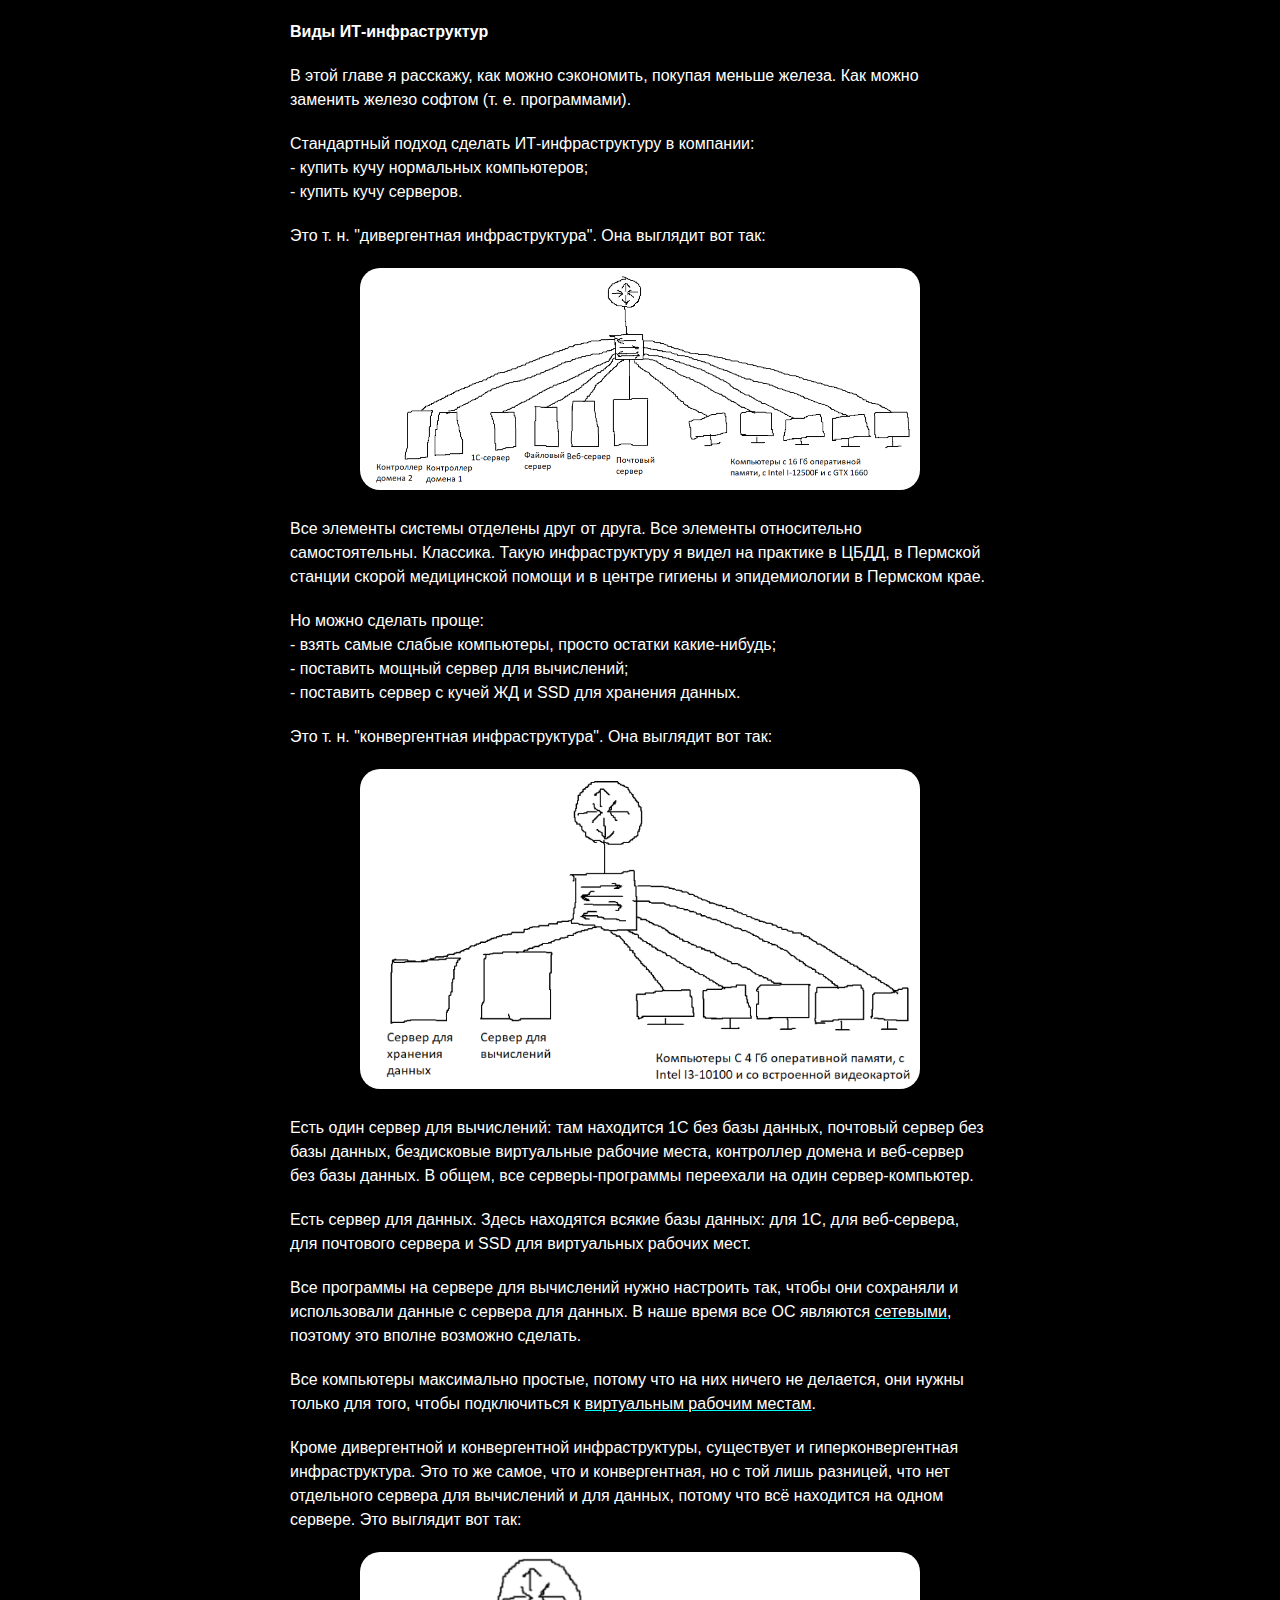
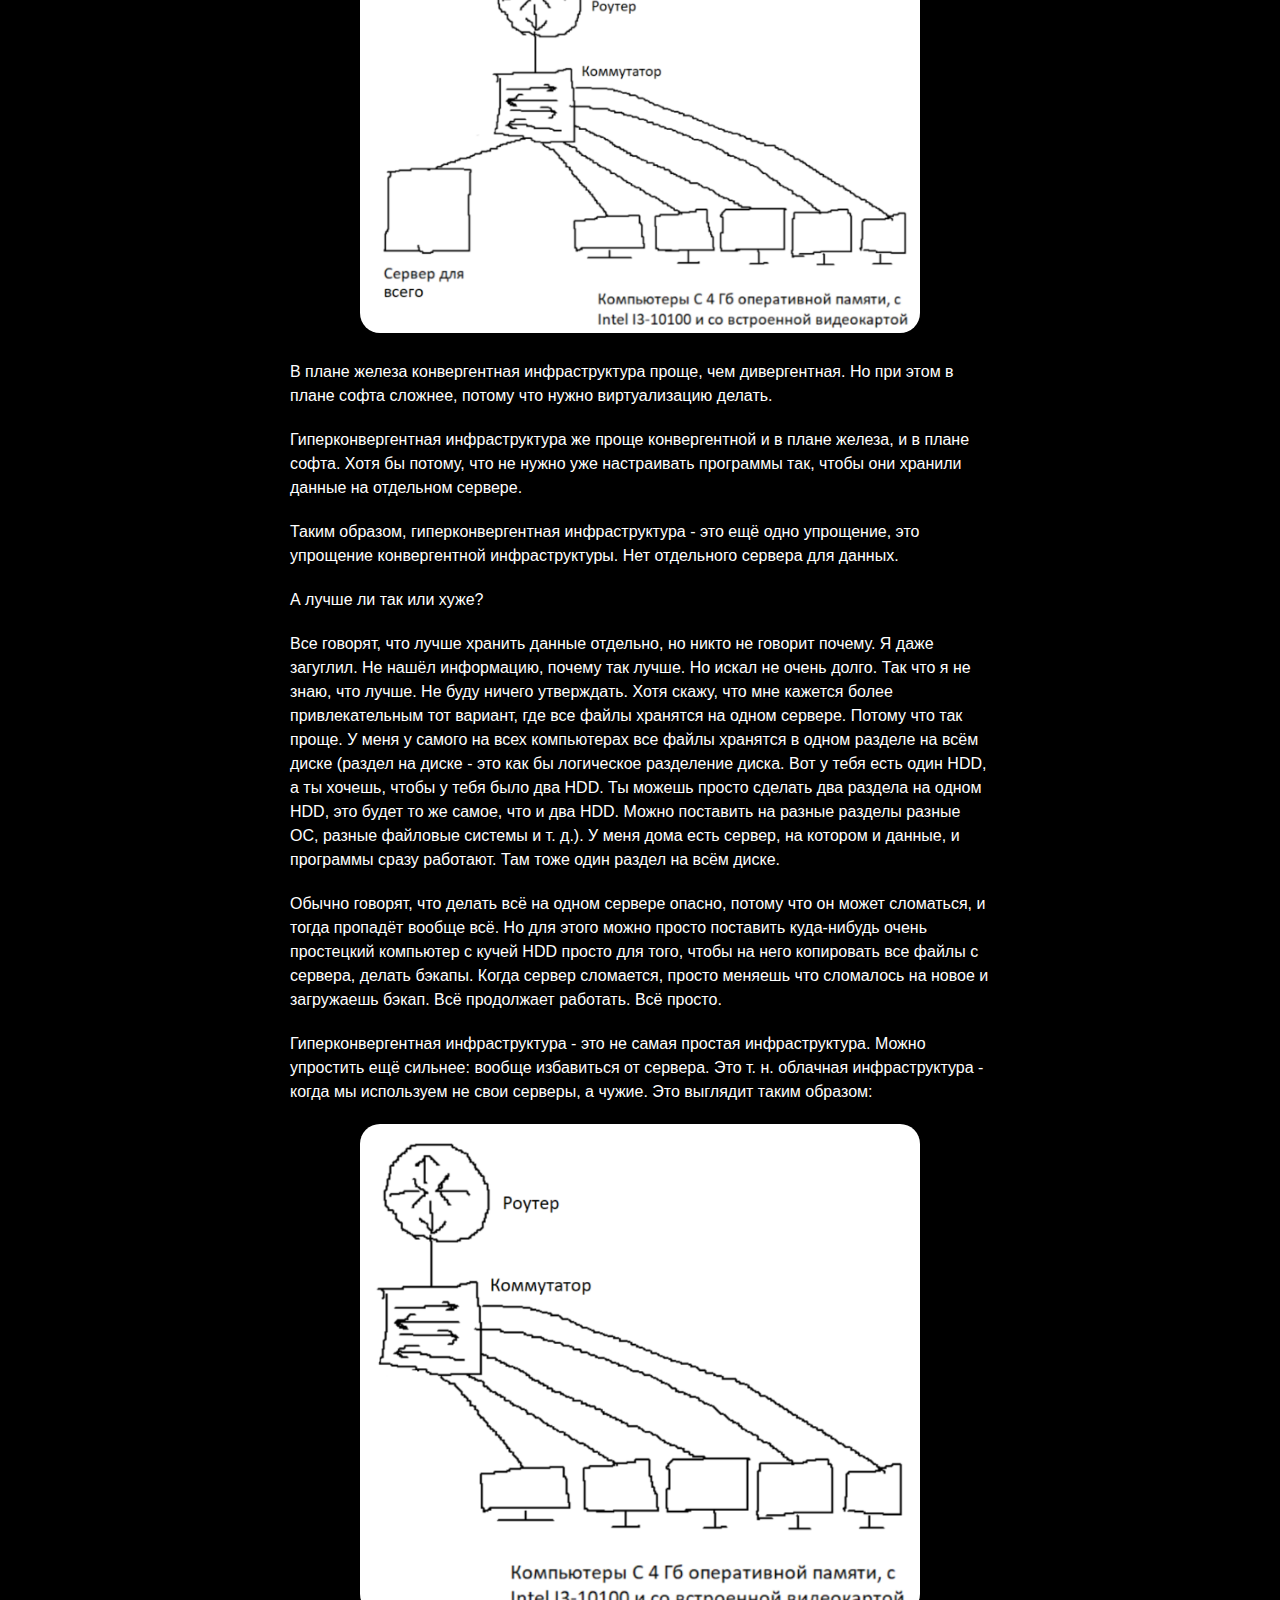
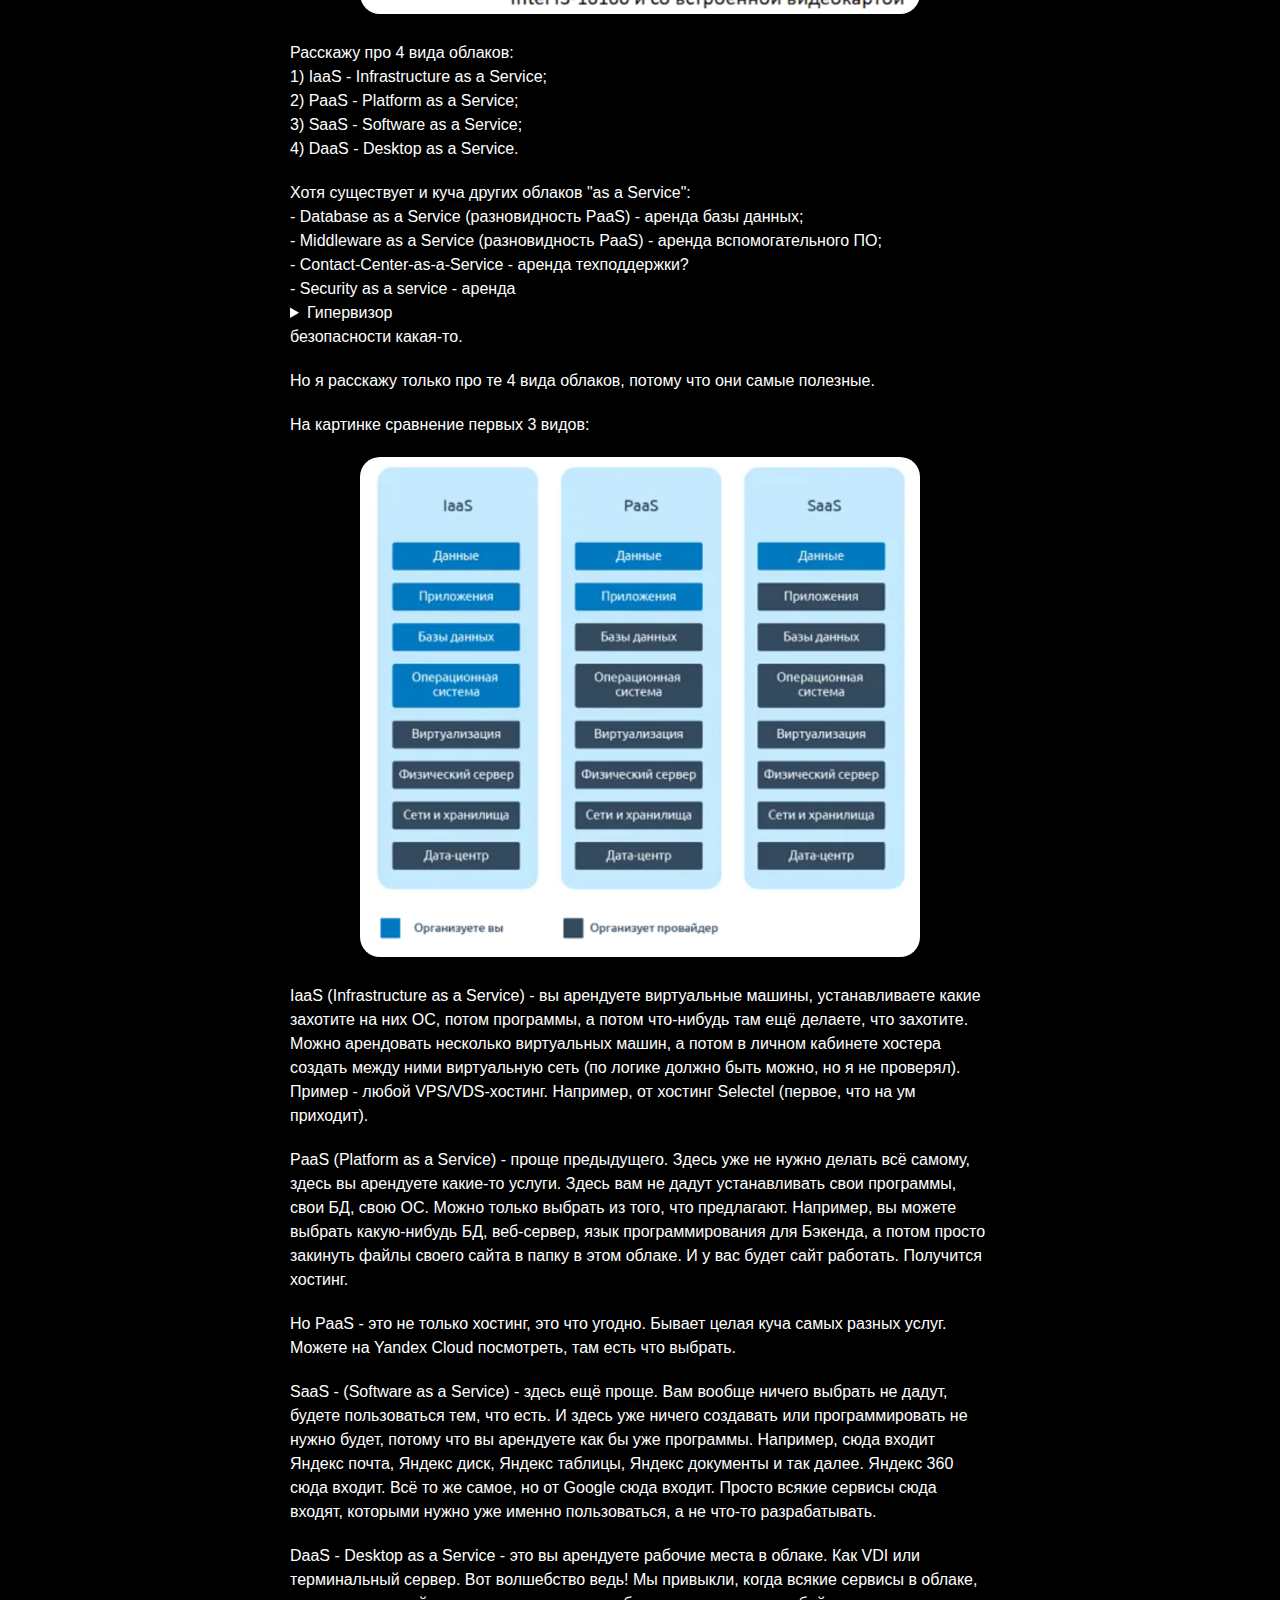
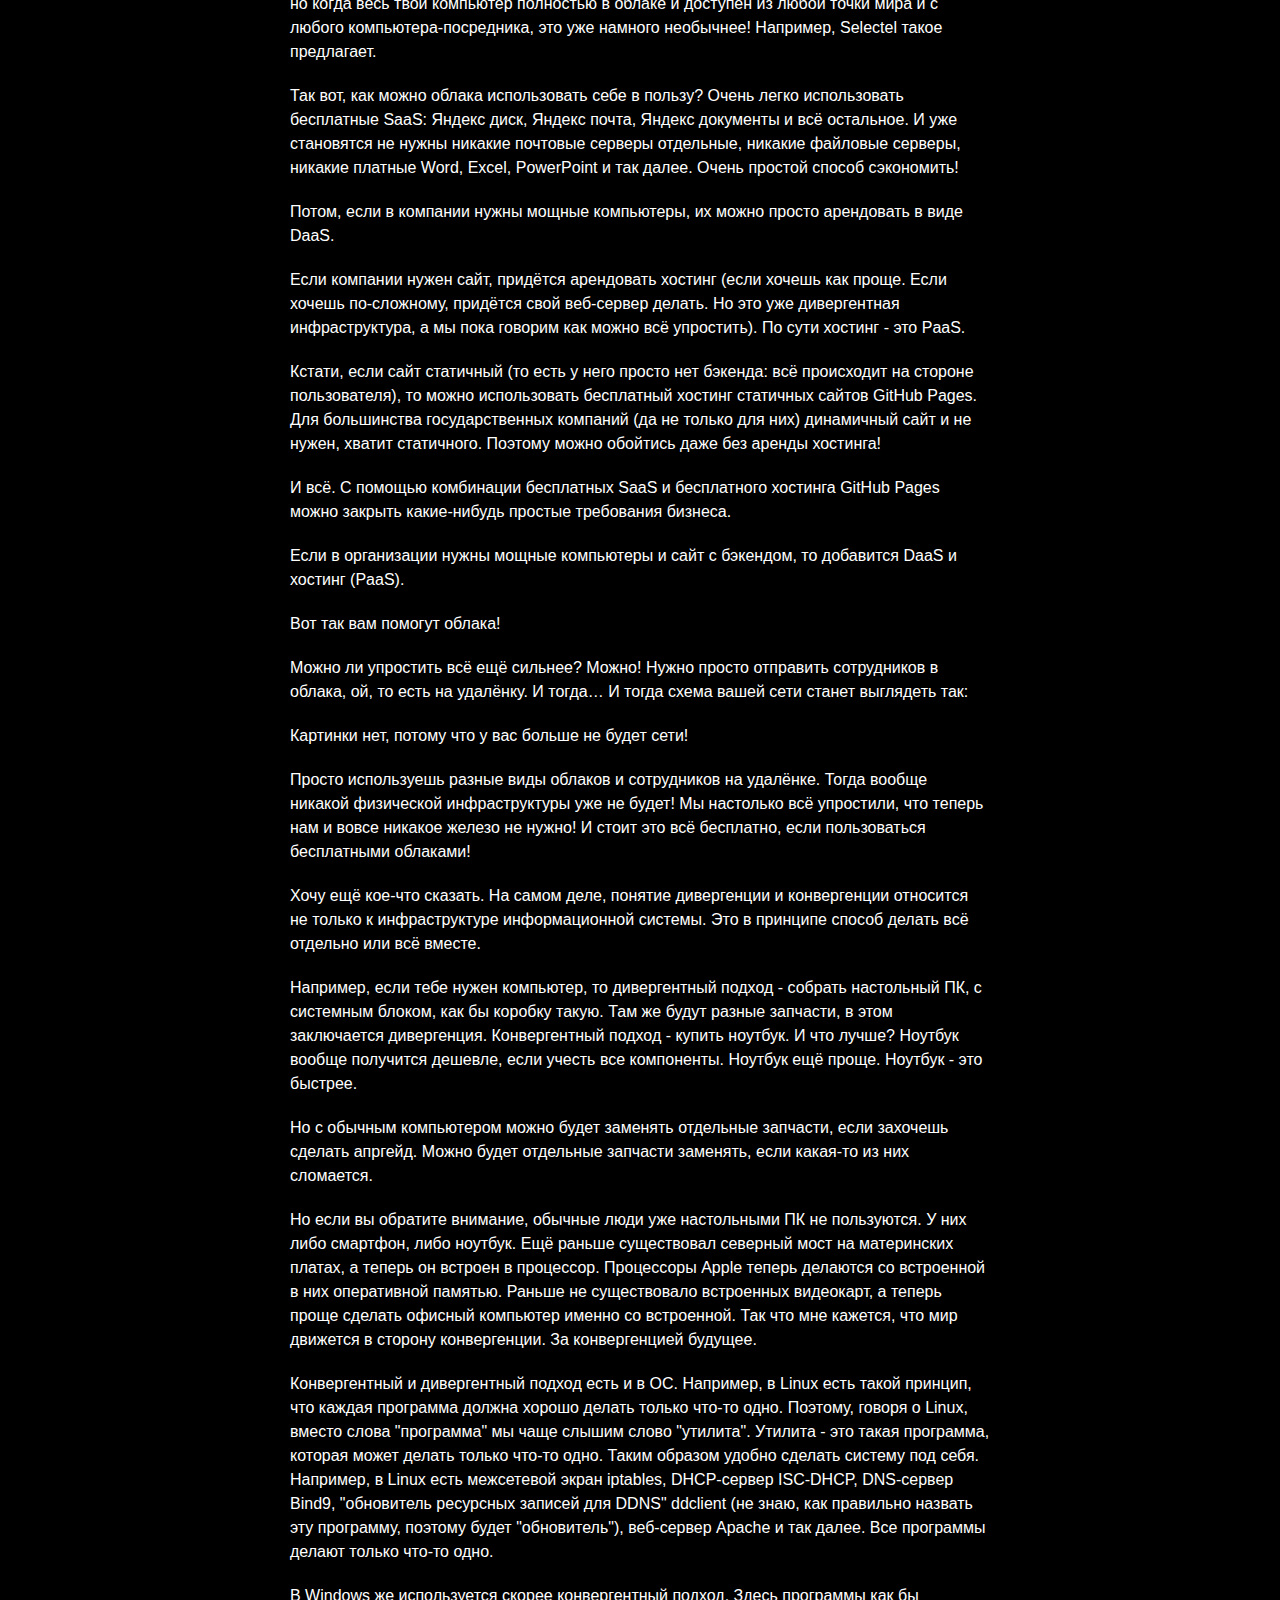
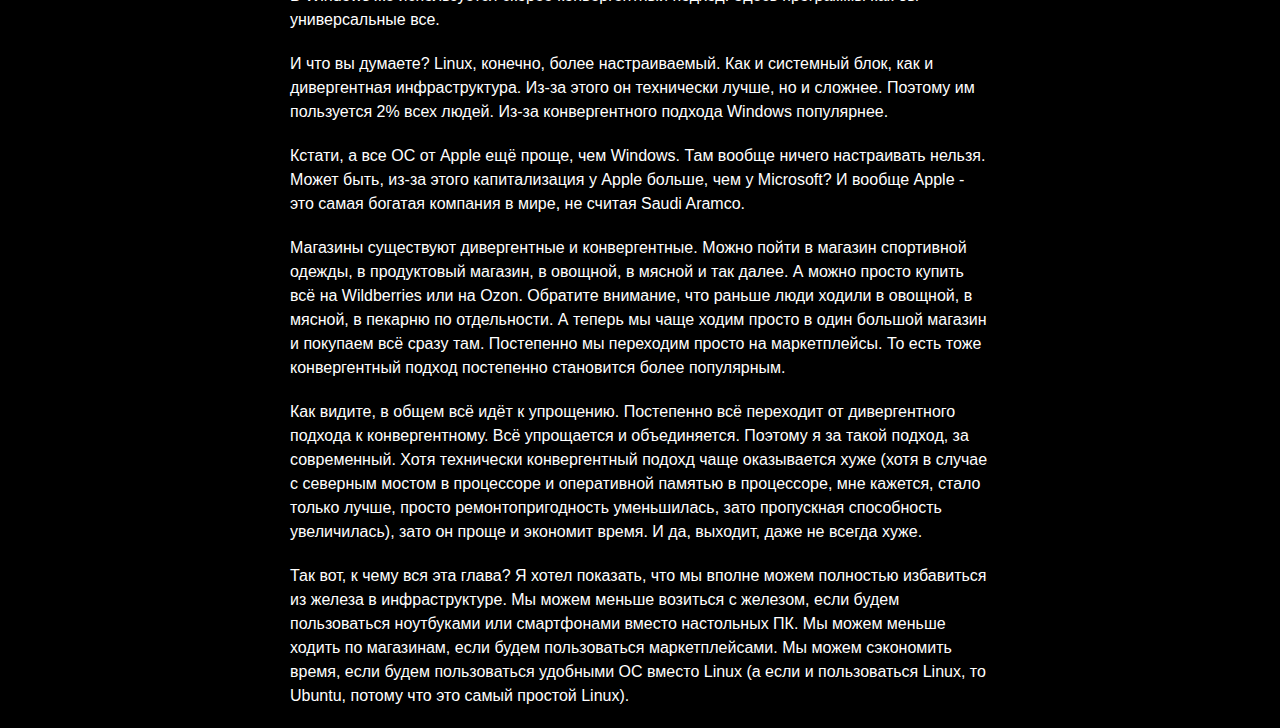
==== commit 6934f9d2: "Update and rename index4.html to index.html" ====
--- a/index.html
+++ b/index.html
@@ -6,6 +6,7 @@
     <meta name="viewport" content="width=device-width, initial-scale=1.0">
     <title>Ferrum course</title>
     <link rel="stylesheet" href="styles.css">
+    <script src="script.js"></script>
 </head>
 <body>
     <div class="header">Виды ИТ-инфраструктур</div>
@@ -24,51 +25,10 @@
     </div> 
     <div>Это т. н. "конвергентная инфраструктура". Она выглядит вот так:</div>
     <div class="img"><img src="img/2023-05-20 155044.png" alt="Конвергентная инфраструктура"></div>
-    <div>Все компьютеры максимально простые, потому что на них ничего не делается, они нужны только для того, чтобы подключиться к виртуальным рабочим местам.</div>
     <div>Есть один сервер для вычислений: там находится 1С без базы данных, почтовый сервер без базы данных, бездисковые виртуальные рабочие места, контроллер домена и веб-сервер без базы данных. В общем, все серверы-программы переехали на один сервер-компьютер.</div>
     <div>Есть сервер для данных. Здесь находятся всякие базы данных: для 1С, для веб-сервера, для почтового сервера и SSD для виртуальных рабочих мест.</div>
-    <div>Все программы на сервере для вычислений нужно настроить так, чтобы они сохраняли и использовали данные с сервера для данных. В наше время все ОС являются сетевыми (то есть могут без проблем брать любые файлы из сети, как будто эти файлы находятся прямо на том компьютере, где эти ОС работают), поэтому это вполне возможно сделать. Например, можно создать сетевые папки, а потом указать в программах пути для сохранения файлов в эти папки. Или указать, что будет использоваться БД, расположенная по определённому IP-адресу с определённым портом. Не суть, как это делается, это я к тому, что это вполне возможно.</div>
-    <div>В конвергентной инфраструктуре, которая представлена на картинке, используются т. н. виртуальные рабочие места. Это не обязательный элемент конвергентной инфраструктуры, но он позволяет сделать ещё больше централизации: чтобы всё стало ещё более сконцентрированным.</div>
-    <div>Что такое виртуальные рабочие места? Это такая технология, что компьютеры нужны только для доступа на сервер. Когда ты включаешь компьютер, он загружает операционную систему не у себя, а ту, которая находится на сервере. И вычисления все происходят тоже на сервере. И данные хранятся на сервере. Сам компьютер нужен только для загрузки операционной системы, которая находится на сервере, и для вывода изображения на экран.</div>
-    <div>Как такое сделать? Есть два способа:
-        <br>- VDI (Virtual Desktop Infrastructure) - на сервер устанавливается брокер подключений, гипервизор и куча виртуальных машин;
-        <br>- терминальный сервер - на сервере нужна просто многопользовательская операционная система (ОС), а компьютеры подключаются к этому серверу с помощью протокола удалённого рабочего стола.
-    </div>
-    <div>Что такое гипервизор? Это такая программа, которая позволяет запускать внутри компьютера другие компьютеры. Например, программа VirtualBox:</div>
-    <div class="img"><img src="img/vb.png" alt="Программа-гипервизор VirtualBox"></div>
-    <div>С помощью гипервизора можно запускать разные операционные системы внутри одной операционной системы. Обычно они для этого и используются.</div>
-    <div>Вот эти "компьютеры в компьютере" - это виртуальная машина.</div>
-    <div>Чтобы виртуальные машины работали, происходит имитация (все это называют эмуляцией, но мне кажется, что слово "имитация" понятнее звучит). Т. е. одна ОС имитирует работу другой ОС.</div>
-    <div>Есть разные варианты имитации:</div>
-    <div>1. Полная, когда имитируются всё: таблица страниц памяти, все операции процессора и так далее. Такой вариант самый универсальный. С помощью него из любой операционной системы можно запустить любую другую операционную систему.</div>
-    <div>2. Т. н. "паравиртуализация" - это неполный вариант виртуализации, где низкоуровневые ресурсы напрямую не имитируются. Здесь с помощью API (API (Application Programming Interface) - это, по простому говоря, кнопки, с помощью которых одна программа может управлять другой. На самом деле, кнопок нет, вместо них - команды. Какая-то программа может посылать другой программе команды, и та другая программа будет как-то на эти команды отвечать, что-то делать, в зависимости от функционала команд. В общем, у одной программы есть интерфейс, другие программы могут этим интерфейсом пользоваться, чтобы управлять этой программой. Пример API - VK API, с помощью этого API программы могут управлять социальной сетью VK) гостевые ОС используют функции хостовой ОС (гостевые ОС - это "компьютер в компьютере". Хостовая ОС - это ОС самого компьютера, как бы главная ОС, в которой "сидят" другие.), не обращаясь напрямую к низкоуровневым ресурсам. Из-за этого лишний раз эмулировать что-то не нужно, не нужно как бы изобретать велосипед, поэтому скорость повышается. Но в таком случае гостевые ОС обязательно должны быть с открытым исходным кодом, чтобы их можно было модифицировать для паравиртуализации. Так что это менее универсальный способ. И гостевую ОС нужно переделывать (т. е. нужно будет где-то скачать специальный вариант ОС, чтобы он работал с паравиртуализацией). Пример гипервизора с паравиртуализацией - Xen.</div>
-    <div>3. Контейнеризация - это способ виртуализации, где гостевые ОС используют ядро хостовой ОС. Это самый быстрый способ, потому что по факту ядро ОС одно, разное только то, что сверху. Пример такого гипервизора - OpenVZ. Падение производительности гостевых ОС с таким гипервизором по сравнению с обычным вариантом установки всего 1-3%. Но у гипервизора OpenVZ есть куча недостатков: хостовой ОС должен быть Linux, но не любой, а с определённой версией ядра. Хостовыми ОС тоже может быть только Linux с той же версией ядра. Есть ещё популярная программа для контейнеризации Docker, у неё такая особенность, что она пытается имитировать работу не целой ОС, а отдельного приложения, но так, что это приложения как будто находится в определённой ОС. То есть это ещё более облегчённый вариант виртуализации. Как это можно использовать? Например, если кто-нибудь сделал программу для Linux, её можно засунуть в контейнер и запустить в Windows. Она будет работать на ядре Linux, но внутри Windows. Правда, в таком случае скорость получится небольшой, потому что ядро Linux будет работает поверх Windows. Чтобы скорость была большой, контейнер Docker нужно запускать в такой ОС, которая использует то же ядро, что и программа, которую вы засунули в контейнер. Т. е. если программа в контейнере работает на Linux, то и хостовая ОС тоже должна быть на Linux.</div>
-    <div>VDI состоит из клиентов, брокера подключений, гипервизора и виртуальных машин:</div>
-    <div class="img"><img src="img/vdi.png" alt="VDI"></div>
-    <div>На картинке нет коммутатора и маршрутизатора, я их для простоты убрал.</div>
-    <div>Клиенты - это обычные компьютеры. На них вычисления не происходят, они нужны для подключения к виртуальным машинам (ВМ) на сервере.</div>
-    <div>Брокер соединений - это такая штука, которая нужна для балансировки нагрузки. Она определяет, к какой виртуальной машине подключить того или иного клиента.</div>
-    <div>Есть сервер-компьютер.</div>
-    <div>На сервере ещё стоит гипервизор какой-нибудь.</div>
-    <div>Есть виртуальные машины (ВМ), к которым подключаются клиенты.</div>
-    <div>VDI обычно делается с помощью специальной программы, в которой есть все эти функции. Вот самые лучшие варианты:</div>
-    <div>1. Есть целая куча программ от VMWare, комбинируя которые, можно получить VDI (но это платные программы). Это должен быть самый продвинутый вариант. Но сложный и дорогой.</div>
-    <div>2. Можно сделать VDI с помощью специальной роли "VDI" в Windows Server (Windows Server - платная ОС, но роль "VDI" бесплатная). Получается наполовину платно и делается легко.</div>
-    <div>3. Можно использовать OpenUDS - это программа, с помощью которой делается VDI бесплатно. Работает на Linux. Наверное, делается не очень легко, ведь это Linux.</div>
-    <div>Терминальный сервер - это ещё один способ сделать так, чтобы использовать слабые компьютеры просто как посредников, а все вычисления производить на сервере и данные хранить тоже на каком-нибудь сервере.</div>
-    <div>Терминальный сервер отличается от VDI тем, что здесь нет отдельных ОС для каждого пользователя. Вместо этого здесь одна многопользовательская ОС, к которой пользователи подключаются с помощью какого-нибудь протокола удалённого рабочего стола.</div>
-    <div>Наверное, все знают, что в Windows может быть несколько пользователей:</div>
-    <div class="img"><img src="img/dz.png" alt="Диспетчер задач, один пользователь"></div>
-    <div>На картинке пользователь один, но их может быть много.</div>
-    <div>Именно так это и работает. Можно создать на сервере пользователей, раздать им права, а потом эти пользователи с других компьютеров с помощью протокола удалённого рабочего стола (например, RDP в Windows или XRDP в Linux) подключатся к этому серверу и будут на нём работать. </div>
-    <div>Терминальный сервер можно сделать 3 способами:</div>
-    <div>1. LTSP - это набор программ для Linux, который позволяет превратить ОС Linux в полноценный терминальный сервер.</div>
-    <div>2. Просто один протокол удалённого рабочего стола xrdp + многопользовательская ОС Linux, например Xubuntu. Это очень простой способ сделать бесплатный Терминальный сервер. В нашем колледже именно таким образом сделан доступ к программе 1С. Не знаю, как сейчас, но в 2022 году было так.</div>
-    <div>3. RDC - это служба в Windows Server, которая делает полноценный терминальный сервер. Простой способ, только Windows Server платная.</div>
-    <div>В отличие от VDI, в терминальном сервере у пользователей нет отдельных ОС. Поэтому, если у кого-нибудь из-за ошибки программы зависнет вся ОС, то зависнет всё и у других пользователей. Придётся весь сервер перезагружать. Но такой способ намного оптимизированнее, потому что ОС одна на всех. Меньше оперативной памяти нужно, меньше постоянной памяти, меньше времени процессорного нужно.</div>
-    <div>Что лучше - VDI или терминальный сервер? VDI технически лучше, потому что у всех пользователей своя отдельная ОС, которую можно переделать под себя, можно использовать права администратора, при зависании одной ОС все остальные продолжают работать, все пользователи изолированы друг от друга, поэтому в случае заражения вирус не сможет распространиться за пределы заражённой ВМ (если в сети исходящие соединения от этой ВМ запрещены), можно делать удобно резервное копирование (снимки состояния ВМ (снимки состояния - это как будто ты берёшь ВМ, копируешь её, замораживаешь и ложишь в морозилку лежать, пока она тебе снова не понадобится. Потом, допустим, ВМ сломалась. Либо сервер сгорел, либо ОС в виртуальной машине по какой-то причине поломалась, что нужно переустанавливать. Тогда берёшь из морозилки снимок состояния, загружаешь его куда-то в гипервизор (где-то в программе для этого должно быть специальное место, куда можно загрузить), и всё работает, как будто ты просто отмотал время назад, в то место, откуда ты делал снимок. В общем, как будто точка восстановления. Всё просто.).</div>
-    <div>У терминального сервера нет всех этих преимуществ. Вместо этого он просто намного лучше оптимизирован. Ещё терминальный сервер легче настроить.</div>
-    <div>Таким образом, если у вас куча денег или слишком мощный сервер, лучше сделать VDI. Если ваша цель сэкономить и сделать быстро - придётся использовать терминальный сервер.</div>
+    <div>Все программы на сервере для вычислений нужно настроить так, чтобы они сохраняли и использовали данные с сервера для данных. В наше время все ОС являются <u id="underline1" onclick='explanation("networkOS", underline1)'>сетевыми</u>, поэтому это вполне возможно сделать.</div>
+    <div>Все компьютеры максимально простые, потому что на них ничего не делается, они нужны только для того, чтобы подключиться к <u id="underline2" onclick='explanation("vdiGeneral", underline2)'>виртуальным рабочим местам</u>.</div>
     <div>Кроме дивергентной и конвергентной инфраструктуры, существует и гиперконвергентная инфраструктура. Это то же самое, что и конвергентная, но с той лишь разницей, что нет отдельного сервера для вычислений и для данных, потому что всё находится на одном сервере. Это выглядит вот так:</div>
     <div class="img"><img src="img/hc.png" alt="Гиперконвергентная инфраструктура"></div>
     <div>В плане железа конвергентная инфраструктура проще, чем дивергентная. Но при этом в плане софта сложнее, потому что нужно виртуализацию делать.</div>
@@ -89,11 +49,31 @@
         <br>- Database as a Service (разновидность PaaS) - аренда базы данных;
         <br>- Middleware as a Service (разновидность PaaS) - аренда вспомогательного ПО;
         <br>- Contact-Center-as-a-Service - аренда техподдержки?
-        <br>- Security as a service - аренда безопасности какая-то.
+        <br>- Security as a service - аренда <details>
+            <summary>Гипервизор</summary>
+            <p><details>
+                <summary>Гипервизор</summary>
+                <p>Гиперви́зор (англ. Hypervisor; от др.-греч. ὑπέρ «над, выше, сверх» + лат. vīsio «зрение; видение») или монито́р виртуа́льных маши́н (в компьютерах), низкоуровневая оболочка — программа или аппаратная схема, обеспечивающая или позволяющая одновременное, параллельное выполнение нескольких операционных систем на одном и том же хост-компьютере. Гипервизор также обеспечивает изоляцию операционных систем друг от друга, защиту и безопасность, разделение ресурсов между различными запущенными ОС и управление ресурсами.</p>
+                <p>Гипервизор также обязан предоставлять работающим под его управлением на одном хост-компьютере ОС средства связи и взаимодействия между собой (например, через обмен файлами или сетевые соединения) так, как если бы эти ОС выполнялись на разных физических компьютерах.</p>
+                <p>Гипервизор сам по себе в некотором роде является минимальной операционной системой (микроядром или наноядром). Он предоставляет запущенным под его управлением операционным системам службу виртуальной машины, виртуализируя или эмулируя реальное (физическое) аппаратное обеспечение конкретной машины. И управляет этими виртуальными машинами выделением и освобождением ресурсов для них. Гипервизор позволяет независимое «включение», перезагрузку, «выключение» любой из виртуальных машин с той или иной ОС. При этом операционная система, работающая в виртуальной машине под управлением гипервизора, может, но не обязана «знать», что она выполняется в виртуальной машине, а не на реальном аппаратном обеспечении.</p>
+            </details> (англ. Hypervisor; от др.-греч. ὑπέρ «над, выше, сверх» + лат. vīsio «зрение; видение») или монито́р виртуа́льных маши́н (в компьютерах), низкоуровневая оболочка — программа или аппаратная схема, обеспечивающая или позволяющая одновременное, параллельное выполнение нескольких операционных систем на одном и том же хост-компьютере. Гипервизор также обеспечивает изоляцию операционных систем друг от друга, защиту и безопасность, разделение ресурсов между различными запущенными ОС и управление ресурсами.</p>
+            <p><details>
+                <summary>Гипервизор</summary>
+                <p>Гиперви́зор (англ. Hypervisor; от др.-греч. ὑπέρ «над, выше, сверх» + лат. vīsio «зрение; видение») или монито́р виртуа́льных маши́н (в компьютерах), низкоуровневая оболочка — программа или аппаратная схема, обеспечивающая или позволяющая одновременное, параллельное выполнение нескольких операционных систем на одном и том же хост-компьютере. Гипервизор также обеспечивает изоляцию операционных систем друг от друга, защиту и безопасность, разделение ресурсов между различными запущенными ОС и управление ресурсами.</p>
+                <p>Гипервизор также обязан предоставлять работающим под его управлением на одном хост-компьютере ОС средства связи и взаимодействия между собой (например, через обмен файлами или сетевые соединения) так, как если бы эти ОС выполнялись на разных физических компьютерах.</p>
+                <p>Гипервизор сам по себе в некотором роде является минимальной операционной системой (микроядром или наноядром). Он предоставляет запущенным под его управлением операционным системам службу виртуальной машины, виртуализируя или эмулируя реальное (физическое) аппаратное обеспечение конкретной машины. И управляет этими виртуальными машинами выделением и освобождением ресурсов для них. Гипервизор позволяет независимое «включение», перезагрузку, «выключение» любой из виртуальных машин с той или иной ОС. При этом операционная система, работающая в виртуальной машине под управлением гипервизора, может, но не обязана «знать», что она выполняется в виртуальной машине, а не на реальном аппаратном обеспечении.</p>
+            </details> также обязан предоставлять работающим под его управлением на одном хост-компьютере ОС средства связи и взаимодействия между собой (например, через обмен файлами или сетевые соединения) так, как если бы эти ОС выполнялись на разных физических компьютерах.</p>
+            <p><details>
+                <summary>Гипервизор</summary>
+                <p>Гиперви́зор (англ. Hypervisor; от др.-греч. ὑπέρ «над, выше, сверх» + лат. vīsio «зрение; видение») или монито́р виртуа́льных маши́н (в компьютерах), низкоуровневая оболочка — программа или аппаратная схема, обеспечивающая или позволяющая одновременное, параллельное выполнение нескольких операционных систем на одном и том же хост-компьютере. Гипервизор также обеспечивает изоляцию операционных систем друг от друга, защиту и безопасность, разделение ресурсов между различными запущенными ОС и управление ресурсами.</p>
+                <p>Гипервизор также обязан предоставлять работающим под его управлением на одном хост-компьютере ОС средства связи и взаимодействия между собой (например, через обмен файлами или сетевые соединения) так, как если бы эти ОС выполнялись на разных физических компьютерах.</p>
+                <p>Гипервизор сам по себе в некотором роде является минимальной операционной системой (микроядром или наноядром). Он предоставляет запущенным под его управлением операционным системам службу виртуальной машины, виртуализируя или эмулируя реальное (физическое) аппаратное обеспечение конкретной машины. И управляет этими виртуальными машинами выделением и освобождением ресурсов для них. Гипервизор позволяет независимое «включение», перезагрузку, «выключение» любой из виртуальных машин с той или иной ОС. При этом операционная система, работающая в виртуальной машине под управлением гипервизора, может, но не обязана «знать», что она выполняется в виртуальной машине, а не на реальном аппаратном обеспечении.</p>
+            </details> сам по себе в некотором роде является минимальной операционной системой (микроядром или наноядром). Он предоставляет запущенным под его управлением операционным системам службу виртуальной машины, виртуализируя или эмулируя реальное (физическое) аппаратное обеспечение конкретной машины. И управляет этими виртуальными машинами выделением и освобождением ресурсов для них. Гипервизор позволяет независимое «включение», перезагрузку, «выключение» любой из виртуальных машин с той или иной ОС. При этом операционная система, работающая в виртуальной машине под управлением гипервизора, может, но не обязана «знать», что она выполняется в виртуальной машине, а не на реальном аппаратном обеспечении.</p>
+        </details> безопасности какая-то.
     </div>
     <div>Но я расскажу только про те 4 вида облаков, потому что они самые полезные.</div>
     <div>На картинке сравнение первых 3 видов:</div>
-    <div class="img"><img src="ccc.png" alt="Сравнение облачных услуг"></div>
+    <div class="img"><img src="img/ccc.png" alt="Сравнение облачных услуг"></div>
     <div>IaaS (Infrastructure as a Service) - вы арендуете виртуальные машины, устанавливаете какие захотите на них ОС, потом программы, а потом что-нибудь там ещё делаете, что захотите. Можно арендовать несколько виртуальных машин, а потом в личном кабинете хостера создать между ними виртуальную сеть (по логике должно быть можно, но я не проверял). Пример - любой VPS/VDS-хостинг. Например, от хостинг Selectel (первое, что на ум приходит).</div>
     <div>PaaS (Platform as a Service) - проще предыдущего. Здесь уже не нужно делать всё самому, здесь вы арендуете какие-то услуги. Здесь вам не дадут устанавливать свои программы, свои БД, свою ОС. Можно только выбрать из того, что предлагают. Например, вы можете выбрать какую-нибудь БД, веб-сервер, язык программирования для Бэкенда, а потом просто закинуть файлы своего сайта в папку в этом облаке. И у вас будет сайт работать. Получится хостинг.</div>
     <div>Но PaaS - это не только хостинг, это что угодно. Бывает целая куча самых разных услуг. Можете на Yandex Cloud посмотреть, там есть что выбрать.</div>
@@ -122,4 +102,4 @@
     <div>Как видите, в общем всё идёт к упрощению. Постепенно всё переходит от дивергентного подхода к конвергентному. Всё упрощается и объединяется. Поэтому я за такой подход, за современный. Хотя технически конвергентный подохд чаще оказывается хуже (хотя в случае с северным мостом в процессоре и оперативной памятью в процессоре, мне кажется, стало только лучше, просто ремонтопригодность уменьшилась, зато пропускная способность увеличилась), зато он проще и экономит время. И да, выходит, даже не всегда хуже.</div>
     <div>Так вот, к чему вся эта глава? Я хотел показать, что мы вполне можем полностью избавиться из железа в инфраструктуре. Мы можем меньше возиться с железом, если будем пользоваться ноутбуками или смартфонами вместо настольных ПК. Мы можем меньше ходить по магазинам, если будем пользоваться маркетплейсами. Мы можем сэкономить время, если будем пользоваться удобными ОС вместо Linux (а если и пользоваться Linux, то Ubuntu, потому что это самый простой Linux).</div>
 </body>
-</html>+</html>
--- a/styles.css
+++ b/styles.css
@@ -1,14 +1,37 @@
+body {
+    background-color: #000000;
+    font-family: Arial, Helvetica, sans-serif;
+    color: #ffffff;
+}
+
 div {
     line-height: 150%;
     margin: 20px auto;
-    max-width: 30%;
+    max-width: 700px;
 }
+
+u {
+    text-decoration: underline #00ffff;
+    cursor: pointer;
+}
+
+.explanation {
+    max-width: 90%;
+}
+
 img {
     max-width: 80%;
+    border-radius: 20px;
 }
+
 .img {
     text-align: center;    
 }
+
 .header {
     font-weight: bold;
+}
+
+.hide {
+    display: none !important;
 }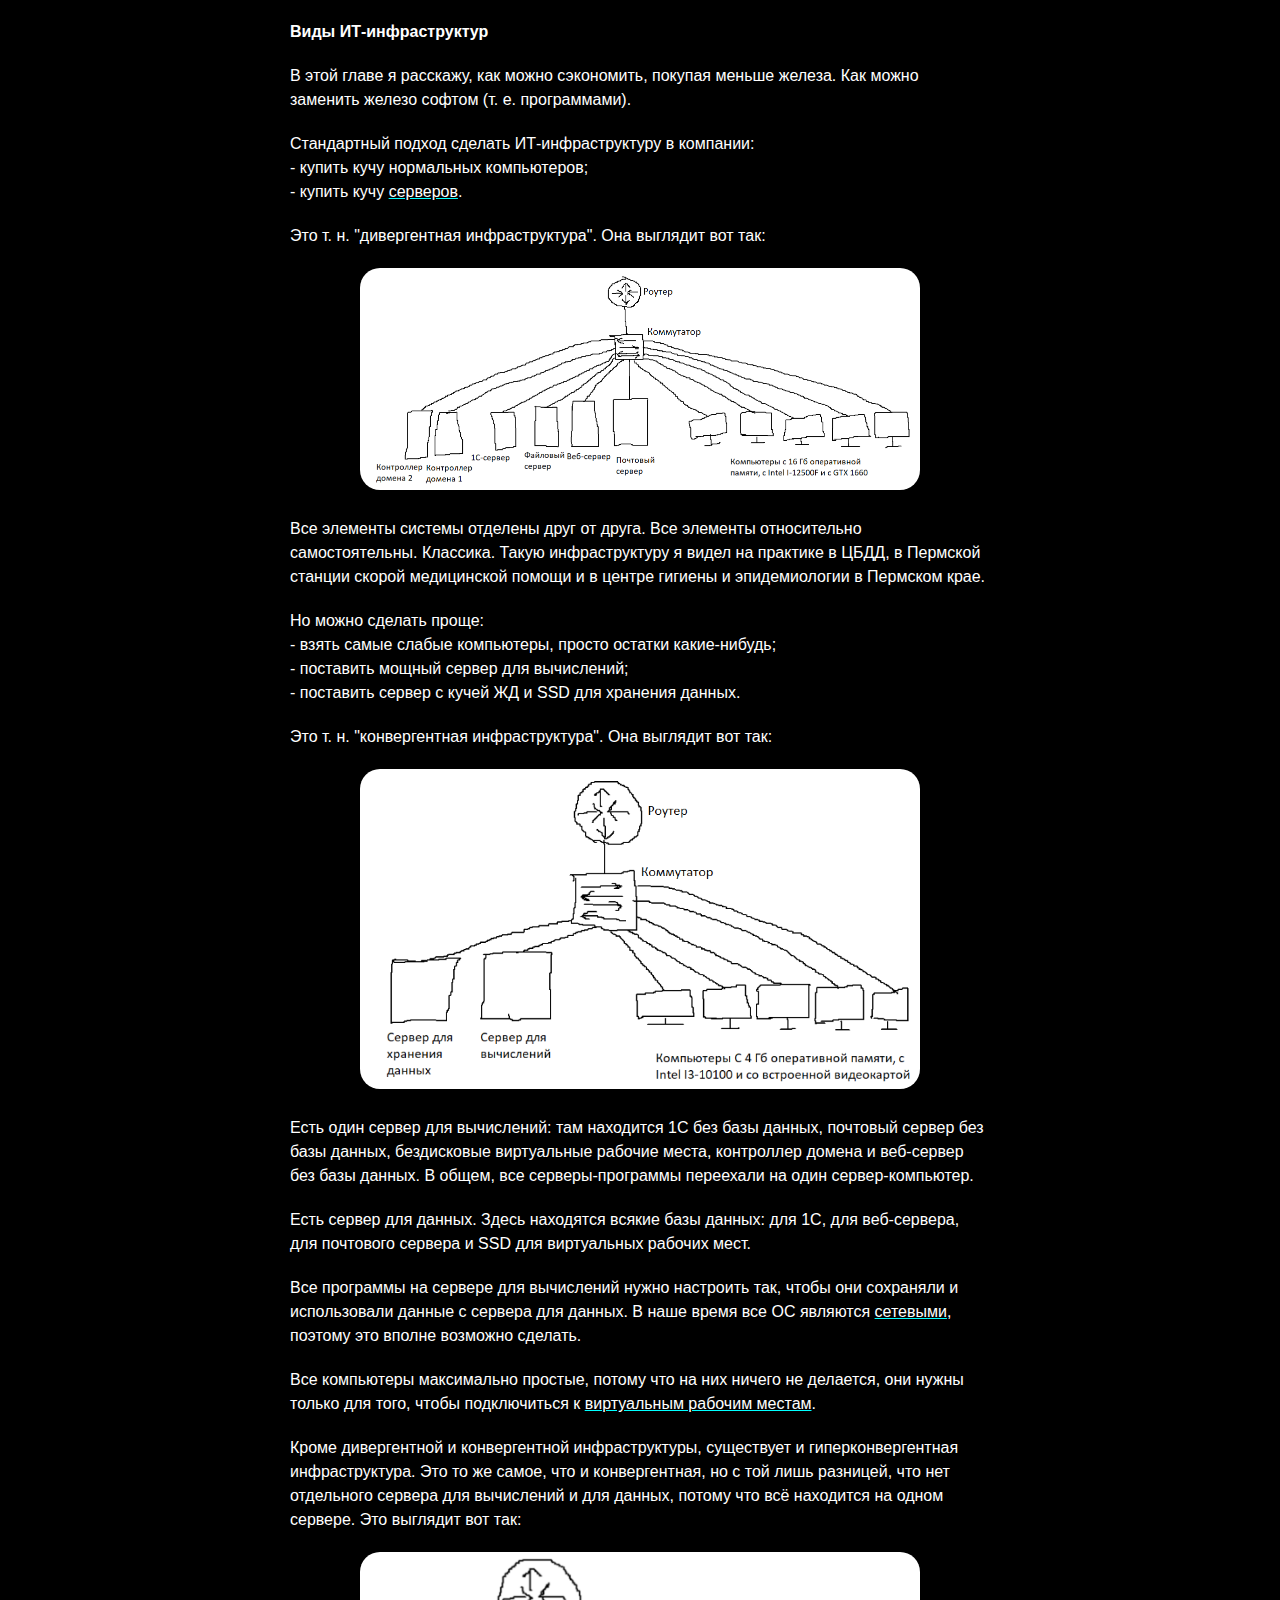
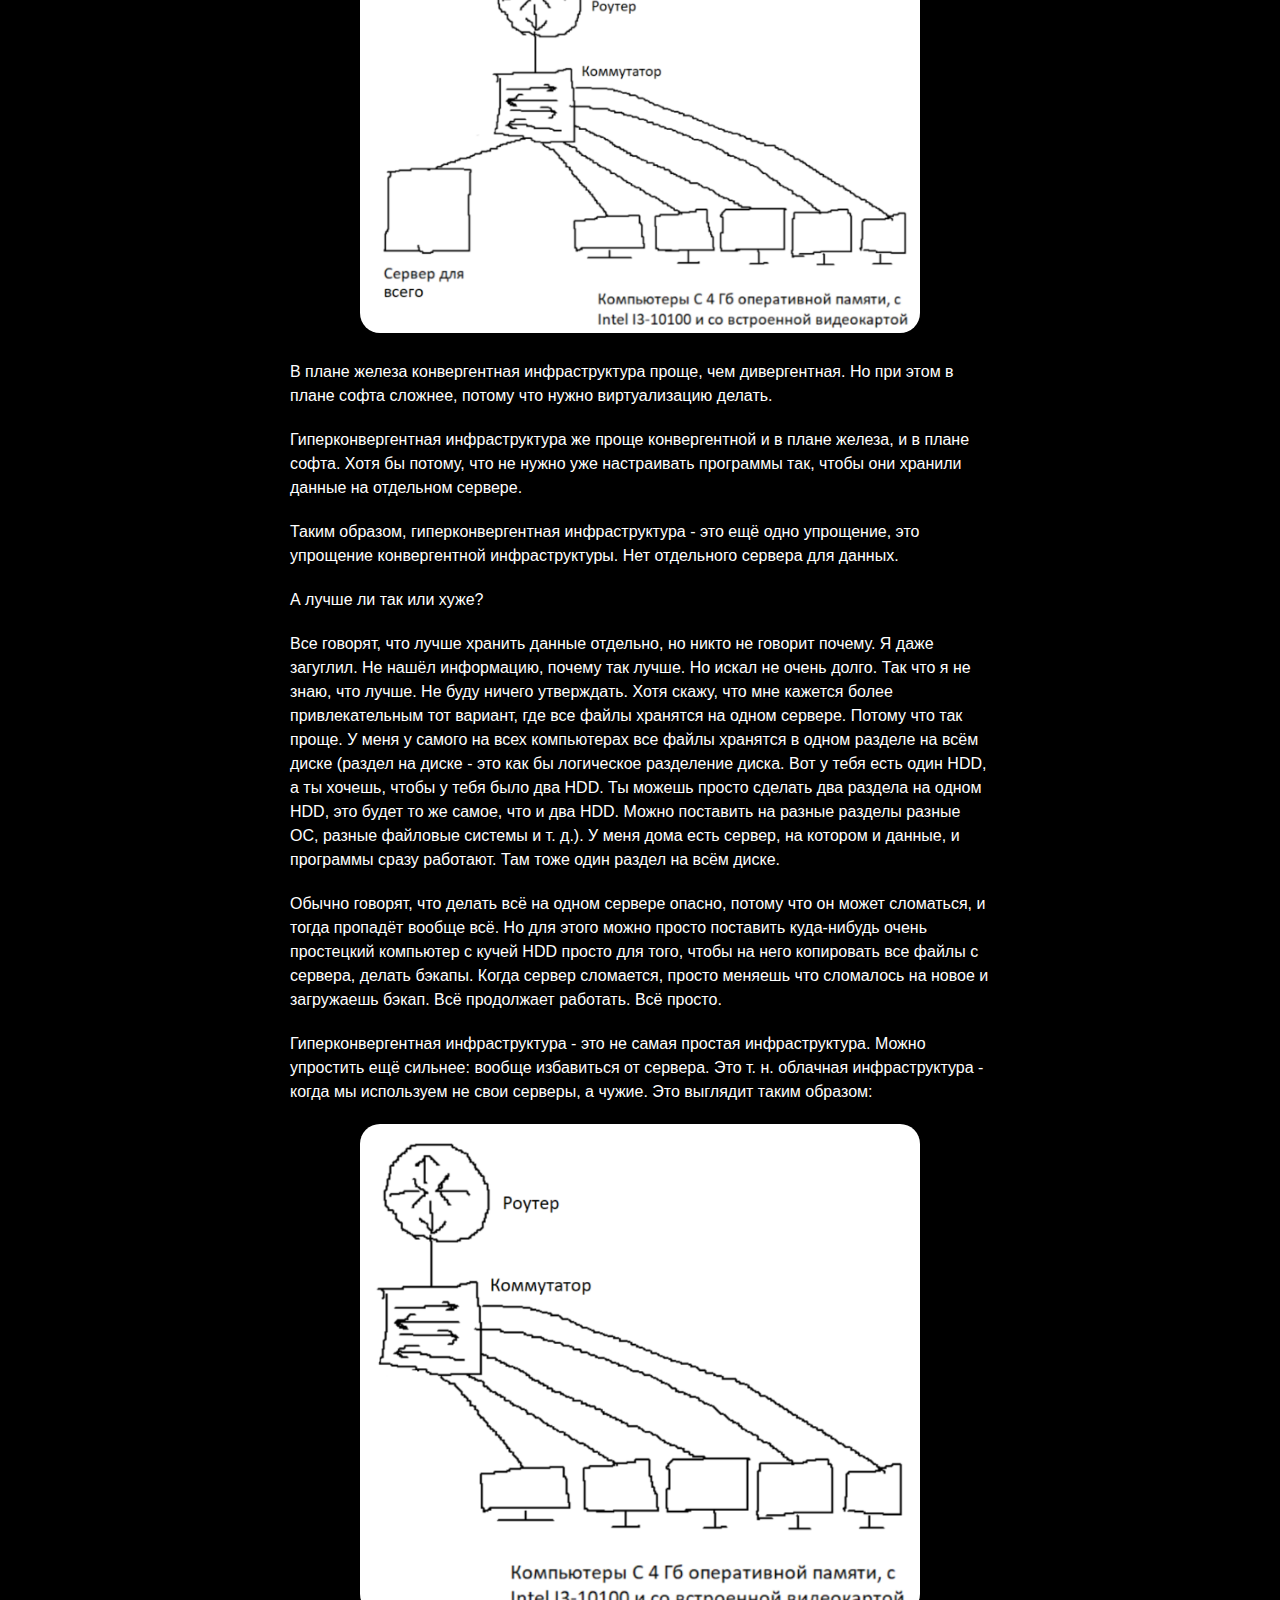
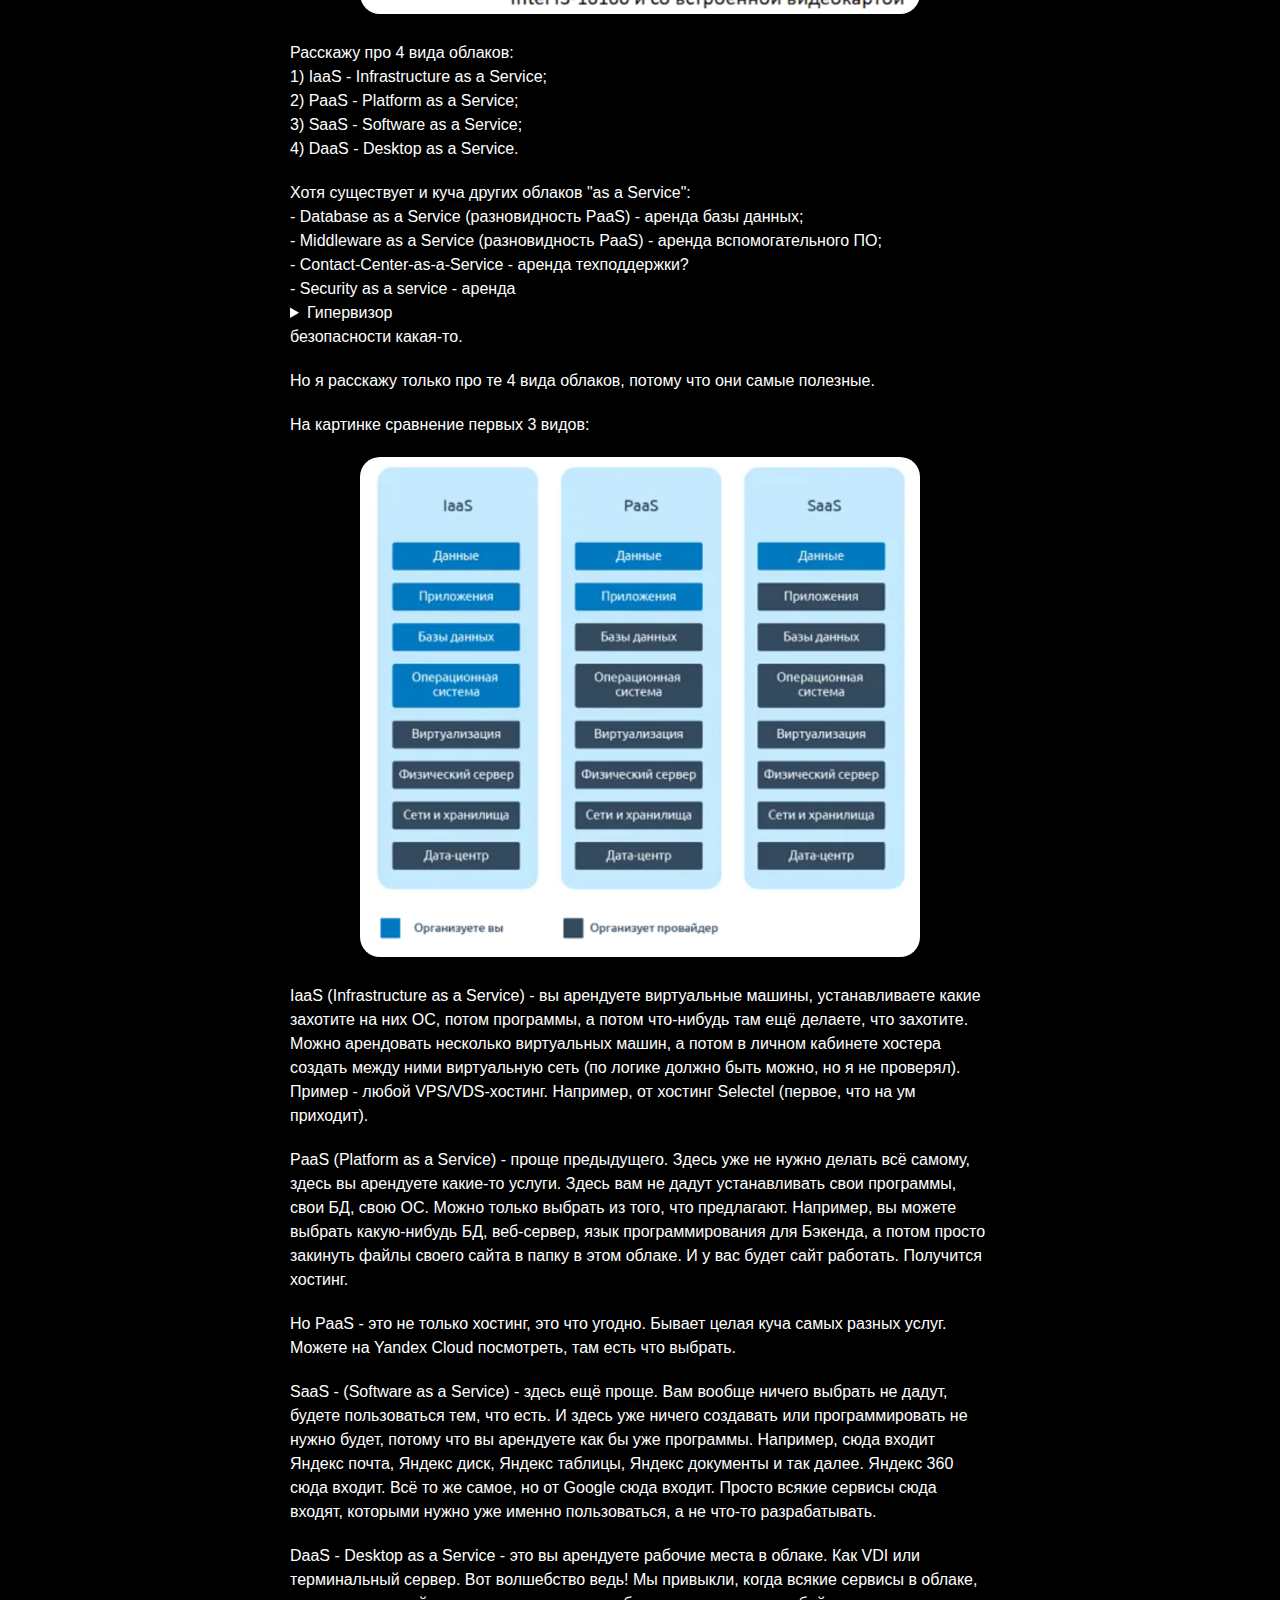
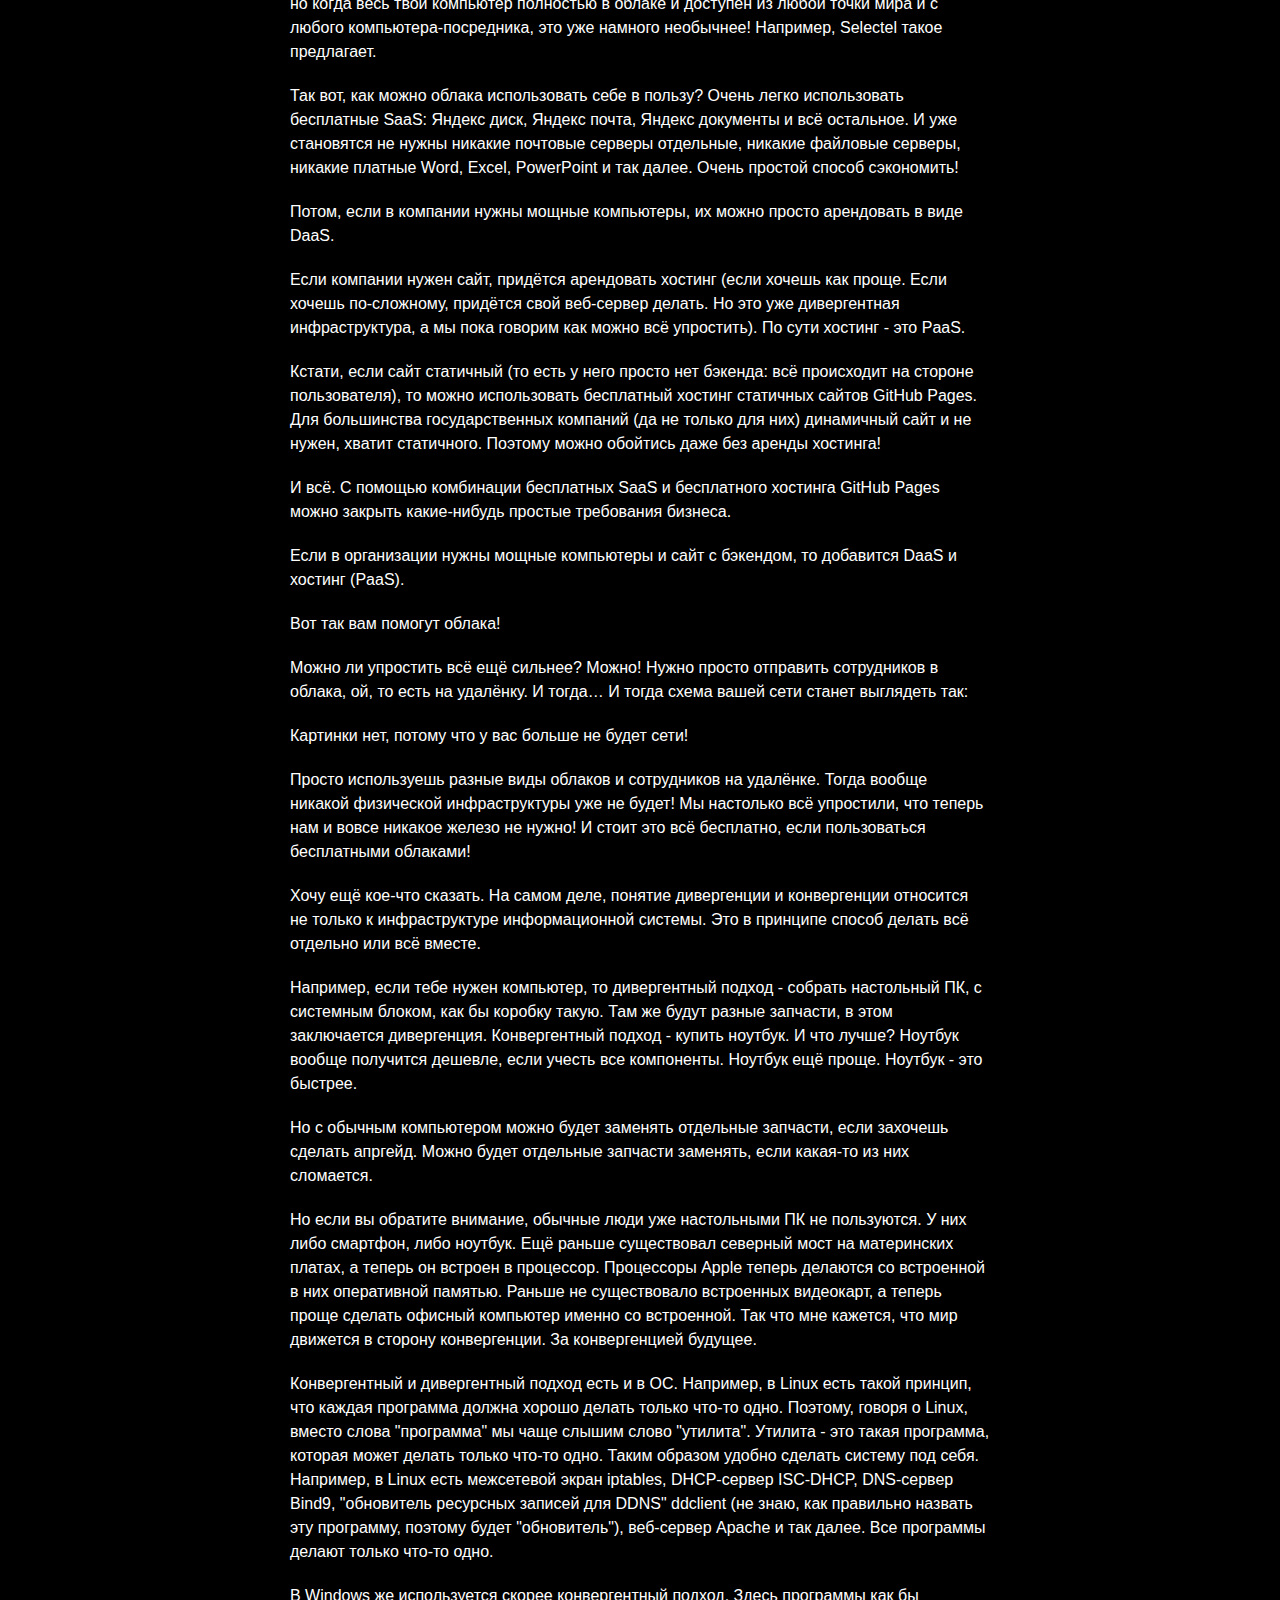
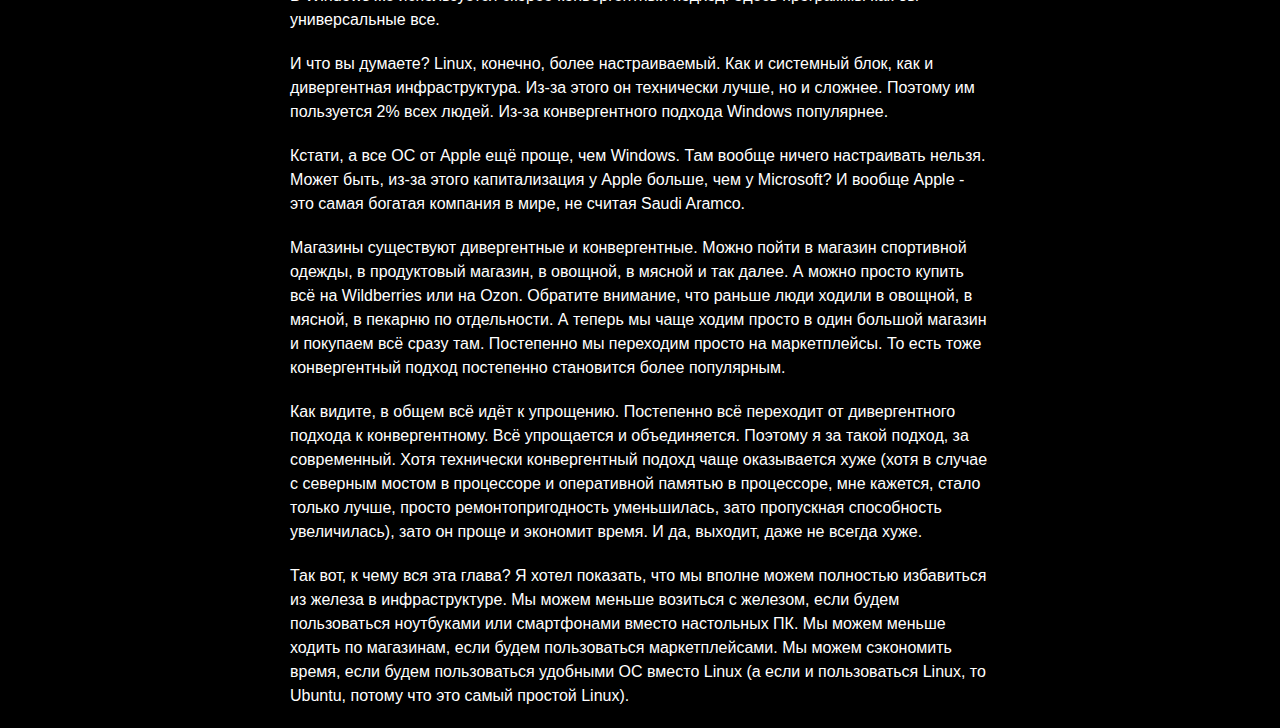
==== commit 78e33c94: "Add files via upload" ====
--- a/index.html
+++ b/index.html
@@ -13,7 +13,7 @@
     <div>В этой главе я расскажу, как можно сэкономить, покупая меньше железа. Как можно заменить железо софтом (т. е. программами).</div>
     <div>Стандартный подход сделать ИТ-инфраструктуру в компании:
         <br>- купить кучу нормальных компьютеров;
-        <br>- купить кучу серверов.
+        <br>- купить кучу <u id="underline0" onclick='explanation("server", underline0)'>серверов</u>.
     </div>
     <div>Это т. н. "дивергентная инфраструктура". Она выглядит вот так:</div>
     <div class="img"><img src="img/2023-05-20 154720.png" alt="Дивергентная инфраструктура"></div>
@@ -102,4 +102,4 @@
     <div>Как видите, в общем всё идёт к упрощению. Постепенно всё переходит от дивергентного подхода к конвергентному. Всё упрощается и объединяется. Поэтому я за такой подход, за современный. Хотя технически конвергентный подохд чаще оказывается хуже (хотя в случае с северным мостом в процессоре и оперативной памятью в процессоре, мне кажется, стало только лучше, просто ремонтопригодность уменьшилась, зато пропускная способность увеличилась), зато он проще и экономит время. И да, выходит, даже не всегда хуже.</div>
     <div>Так вот, к чему вся эта глава? Я хотел показать, что мы вполне можем полностью избавиться из железа в инфраструктуре. Мы можем меньше возиться с железом, если будем пользоваться ноутбуками или смартфонами вместо настольных ПК. Мы можем меньше ходить по магазинам, если будем пользоваться маркетплейсами. Мы можем сэкономить время, если будем пользоваться удобными ОС вместо Linux (а если и пользоваться Linux, то Ubuntu, потому что это самый простой Linux).</div>
 </body>
-</html>
+</html>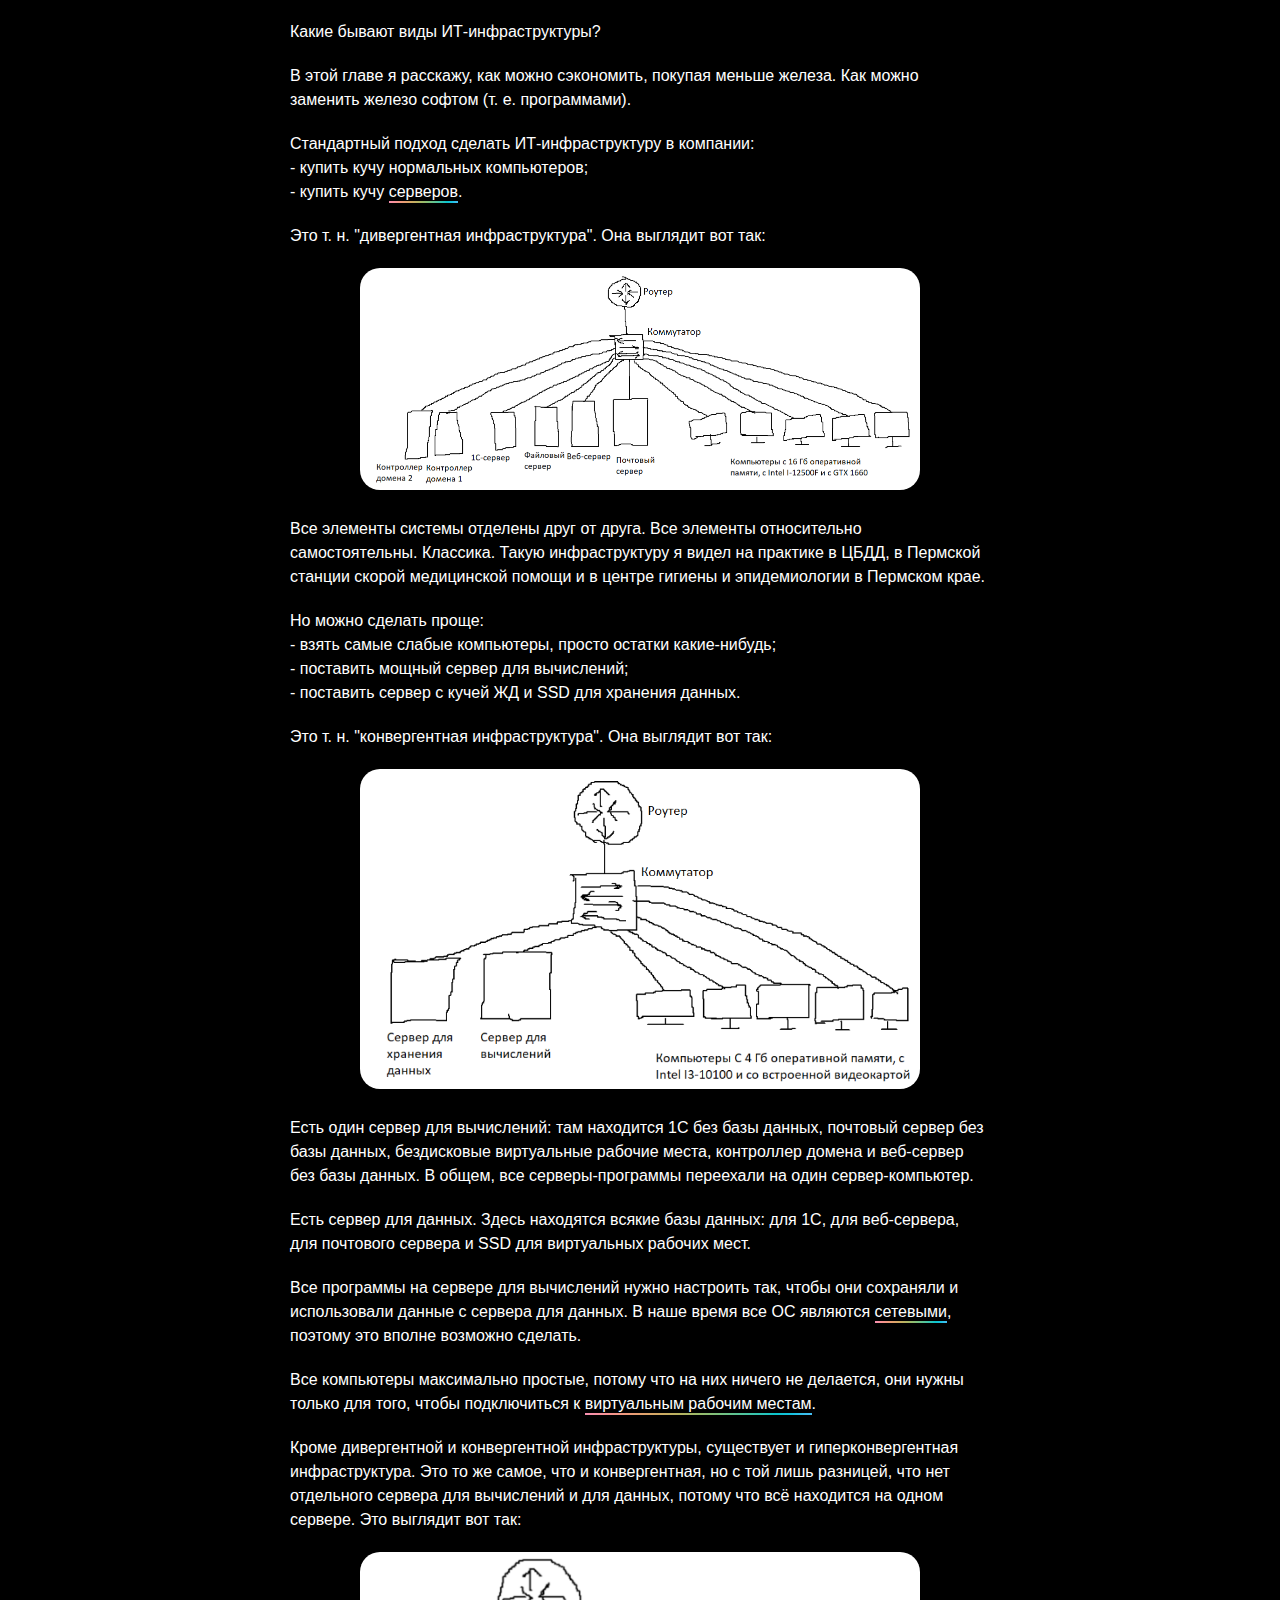
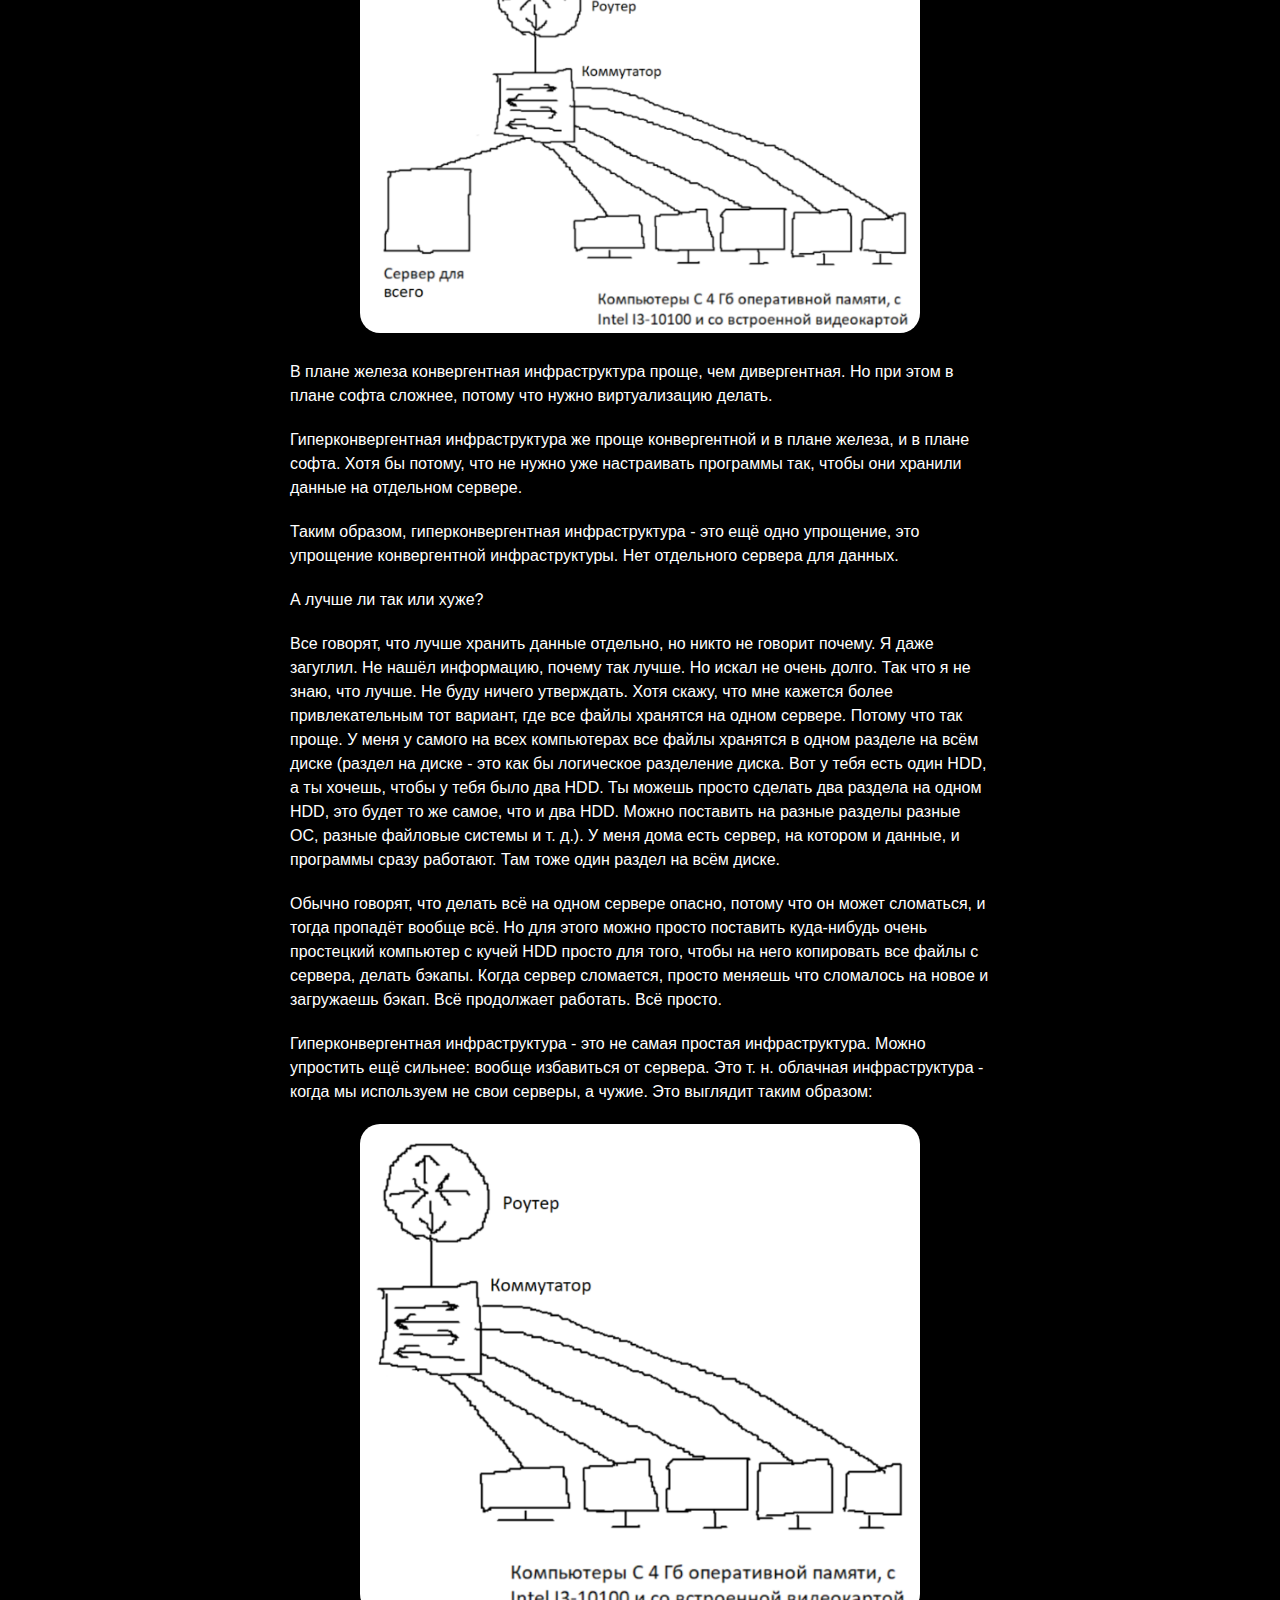
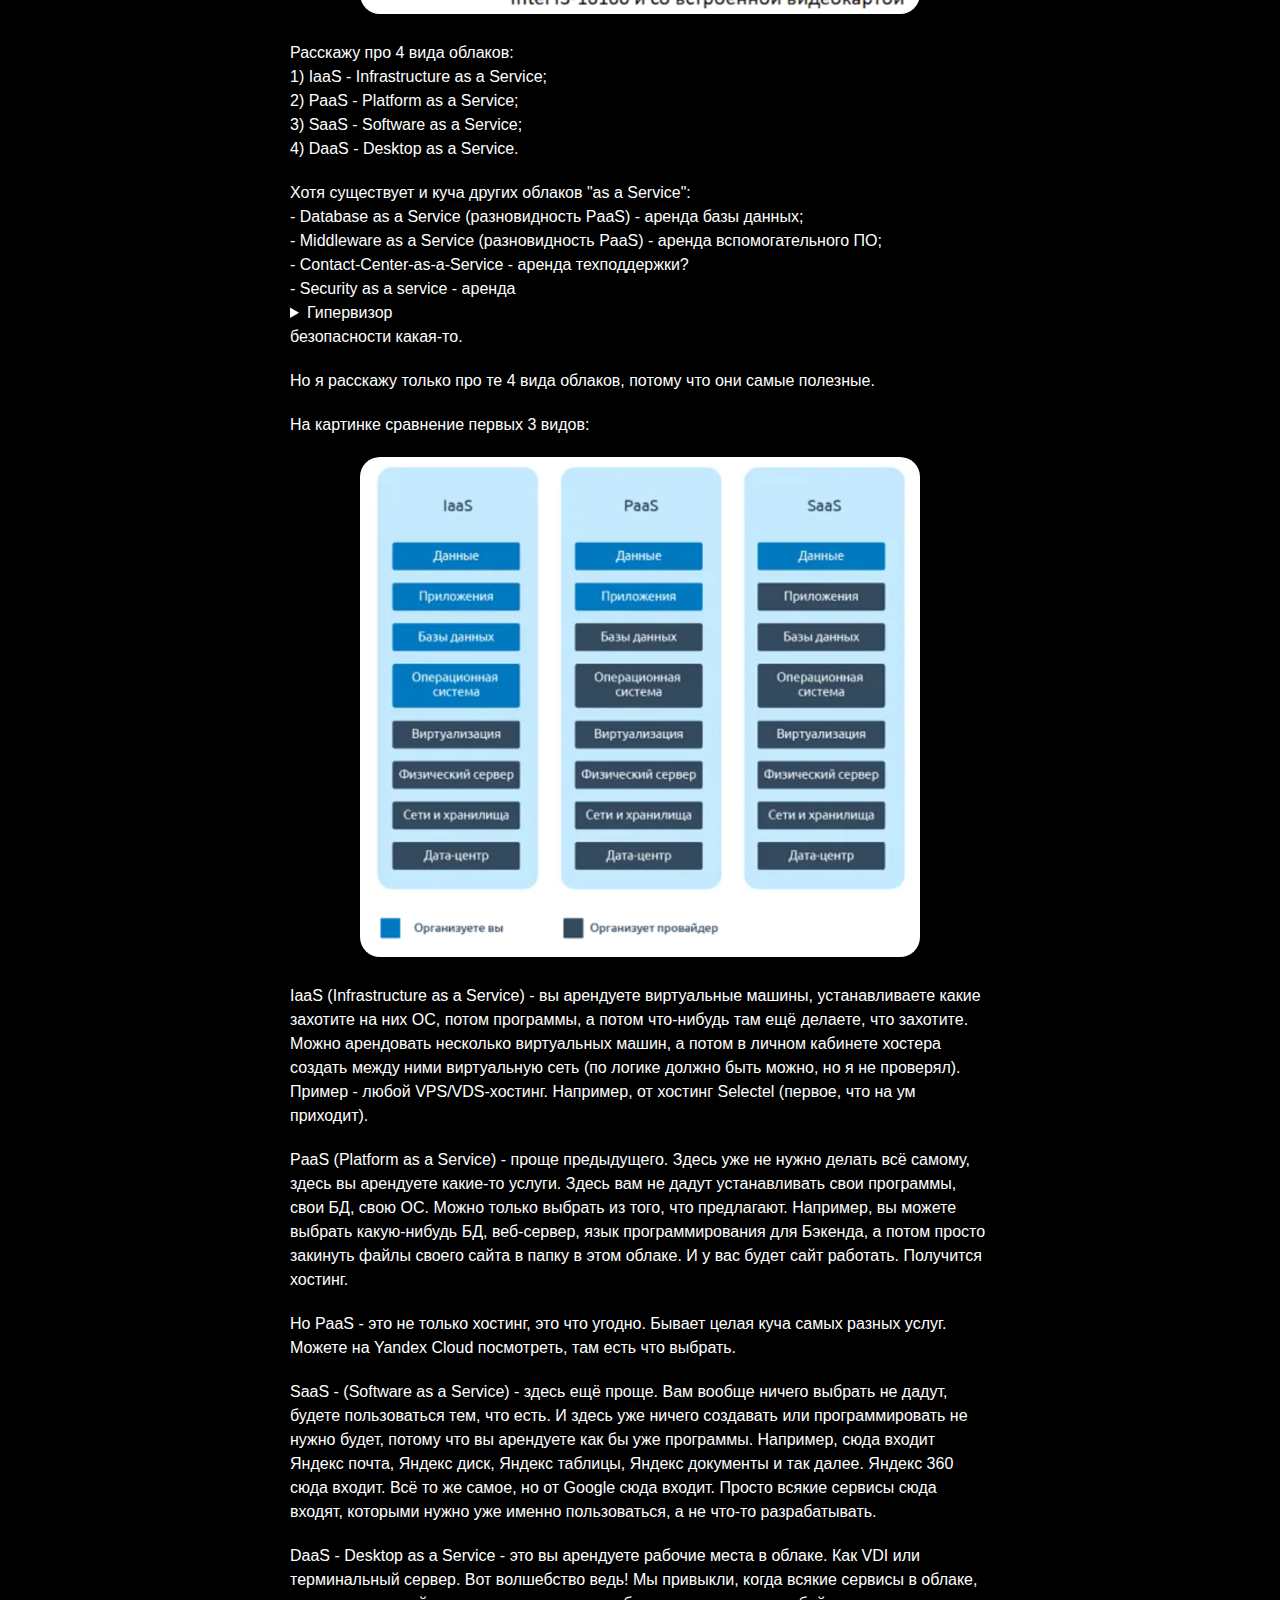
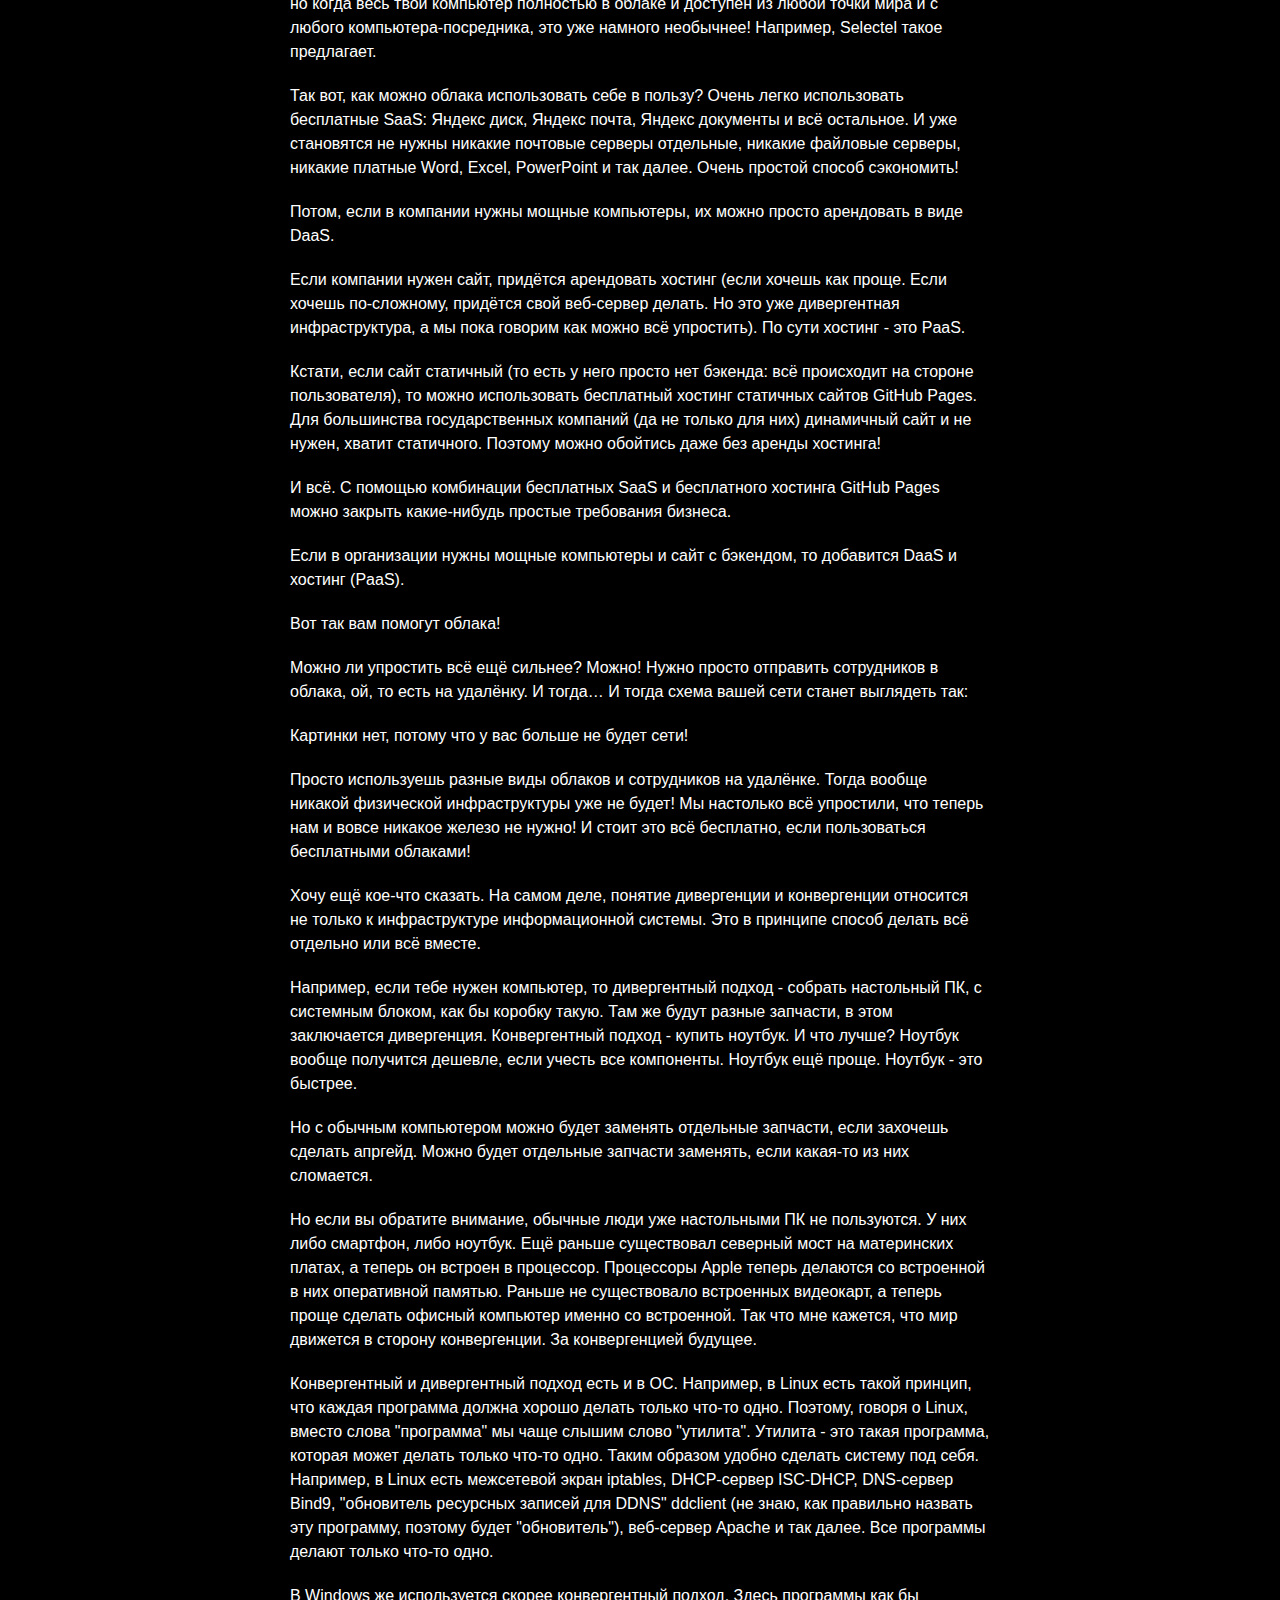
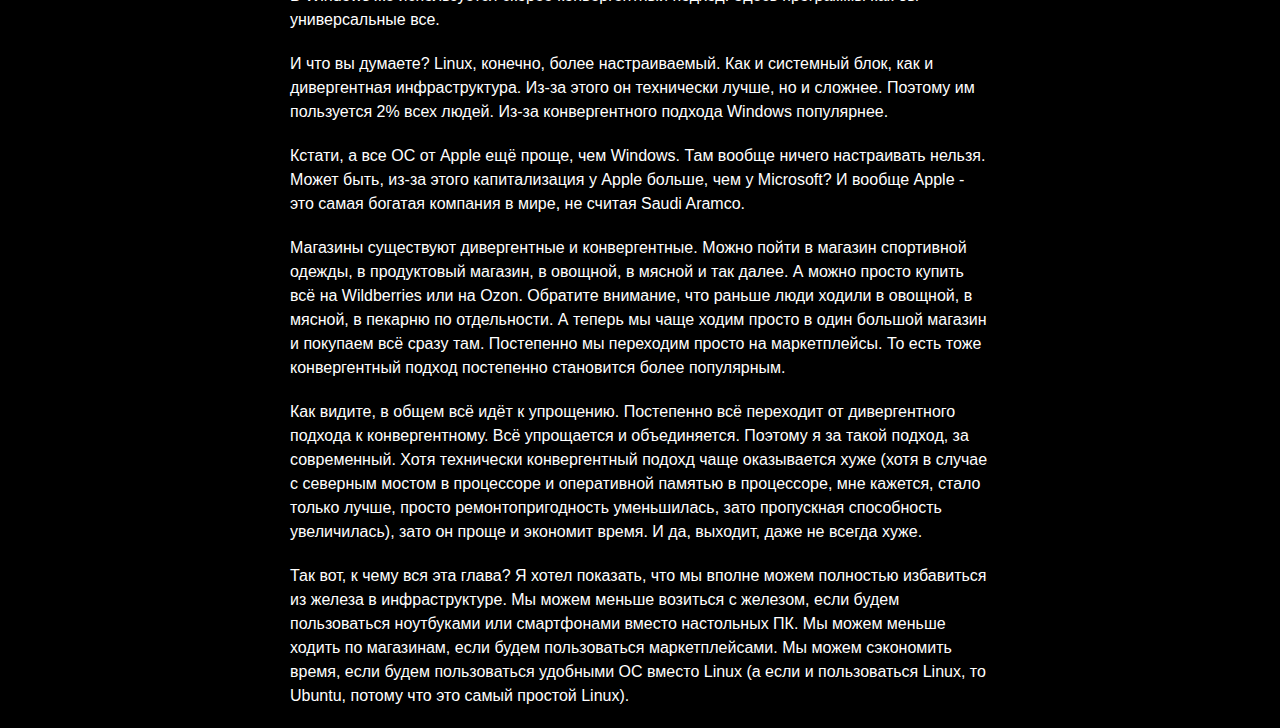
==== commit 5c29185f: "Add files via upload" ====
--- a/index.html
+++ b/index.html
@@ -9,7 +9,7 @@
     <script src="script.js"></script>
 </head>
 <body>
-    <div class="header">Виды ИТ-инфраструктур</div>
+    <div>Какие бывают виды ИТ-инфраструктуры?</div>
     <div>В этой главе я расскажу, как можно сэкономить, покупая меньше железа. Как можно заменить железо софтом (т. е. программами).</div>
     <div>Стандартный подход сделать ИТ-инфраструктуру в компании:
         <br>- купить кучу нормальных компьютеров;
--- a/styles.css
+++ b/styles.css
@@ -2,6 +2,20 @@
     background-color: #000000;
     font-family: Arial, Helvetica, sans-serif;
     color: #ffffff;
+}
+
+*::-webkit-scrollbar {
+    width: 10px;
+}
+
+*::-webkit-scrollbar-track {
+    background: #000000;
+}
+  
+*::-webkit-scrollbar-thumb {
+    background: linear-gradient(lch(71.8% 42.7 240), lch(71.8% 42.7 220), lch(71.8% 42.7 200), lch(71.8% 42.7 180), lch(71.8% 42.7 160), lch(71.8% 42.7 140), lch(71.8% 42.7 120), lch(71.8% 42.7 100), lch(71.8% 42.7 80), lch(71.8% 42.7 60), lch(71.8% 42.7 40), lch(71.8% 42.7 20), lch(71.8% 42.7 0));
+    border-radius: 20px;
+    border: 2px solid #000000;
 }
 
 div {
@@ -11,12 +25,27 @@
 }
 
 u {
-    text-decoration: underline #00ffff;
+    text-decoration: none;
+    position: relative;
     cursor: pointer;
 }
 
+u::after {
+    content:'';
+    width:100%;
+    position: absolute;
+    left:0;
+    bottom:-3px;
+    height: 2px;
+    background: linear-gradient(to left, lch(71.8% 42.7 240), lch(71.8% 42.7 220), lch(71.8% 42.7 200), lch(71.8% 42.7 180), lch(71.8% 42.7 160), lch(71.8% 42.7 140), lch(71.8% 42.7 120), lch(71.8% 42.7 100), lch(71.8% 42.7 80), lch(71.8% 42.7 60), lch(71.8% 42.7 40), lch(71.8% 42.7 20), lch(71.8% 42.7 0));
+}
+
 .explanation {
-    max-width: 90%;
+    background: linear-gradient(#000000, #000000) padding-box,
+                conic-gradient(lch(71.8% 42.7 360), lch(71.8% 42.7 340), lch(71.8% 42.7 320), lch(71.8% 42.7 300), lch(71.8% 42.7 280), lch(71.8% 42.7 260), lch(71.8% 42.7 240), lch(71.8% 42.7 220), lch(71.8% 42.7 200), lch(71.8% 42.7 180), lch(71.8% 42.7 160), lch(71.8% 42.7 140), lch(71.8% 42.7 120), lch(71.8% 42.7 100), lch(71.8% 42.7 80), lch(71.8% 42.7 60), lch(71.8% 42.7 40), lch(71.8% 42.7 20), lch(71.8% 42.7 0)) border-box;
+    border: 2px solid transparent;
+    padding: 0 20px;
+    border-radius: 20px;
 }
 
 img {
@@ -28,10 +57,6 @@
     text-align: center;    
 }
 
-.header {
-    font-weight: bold;
-}
-
 .hide {
     display: none !important;
 }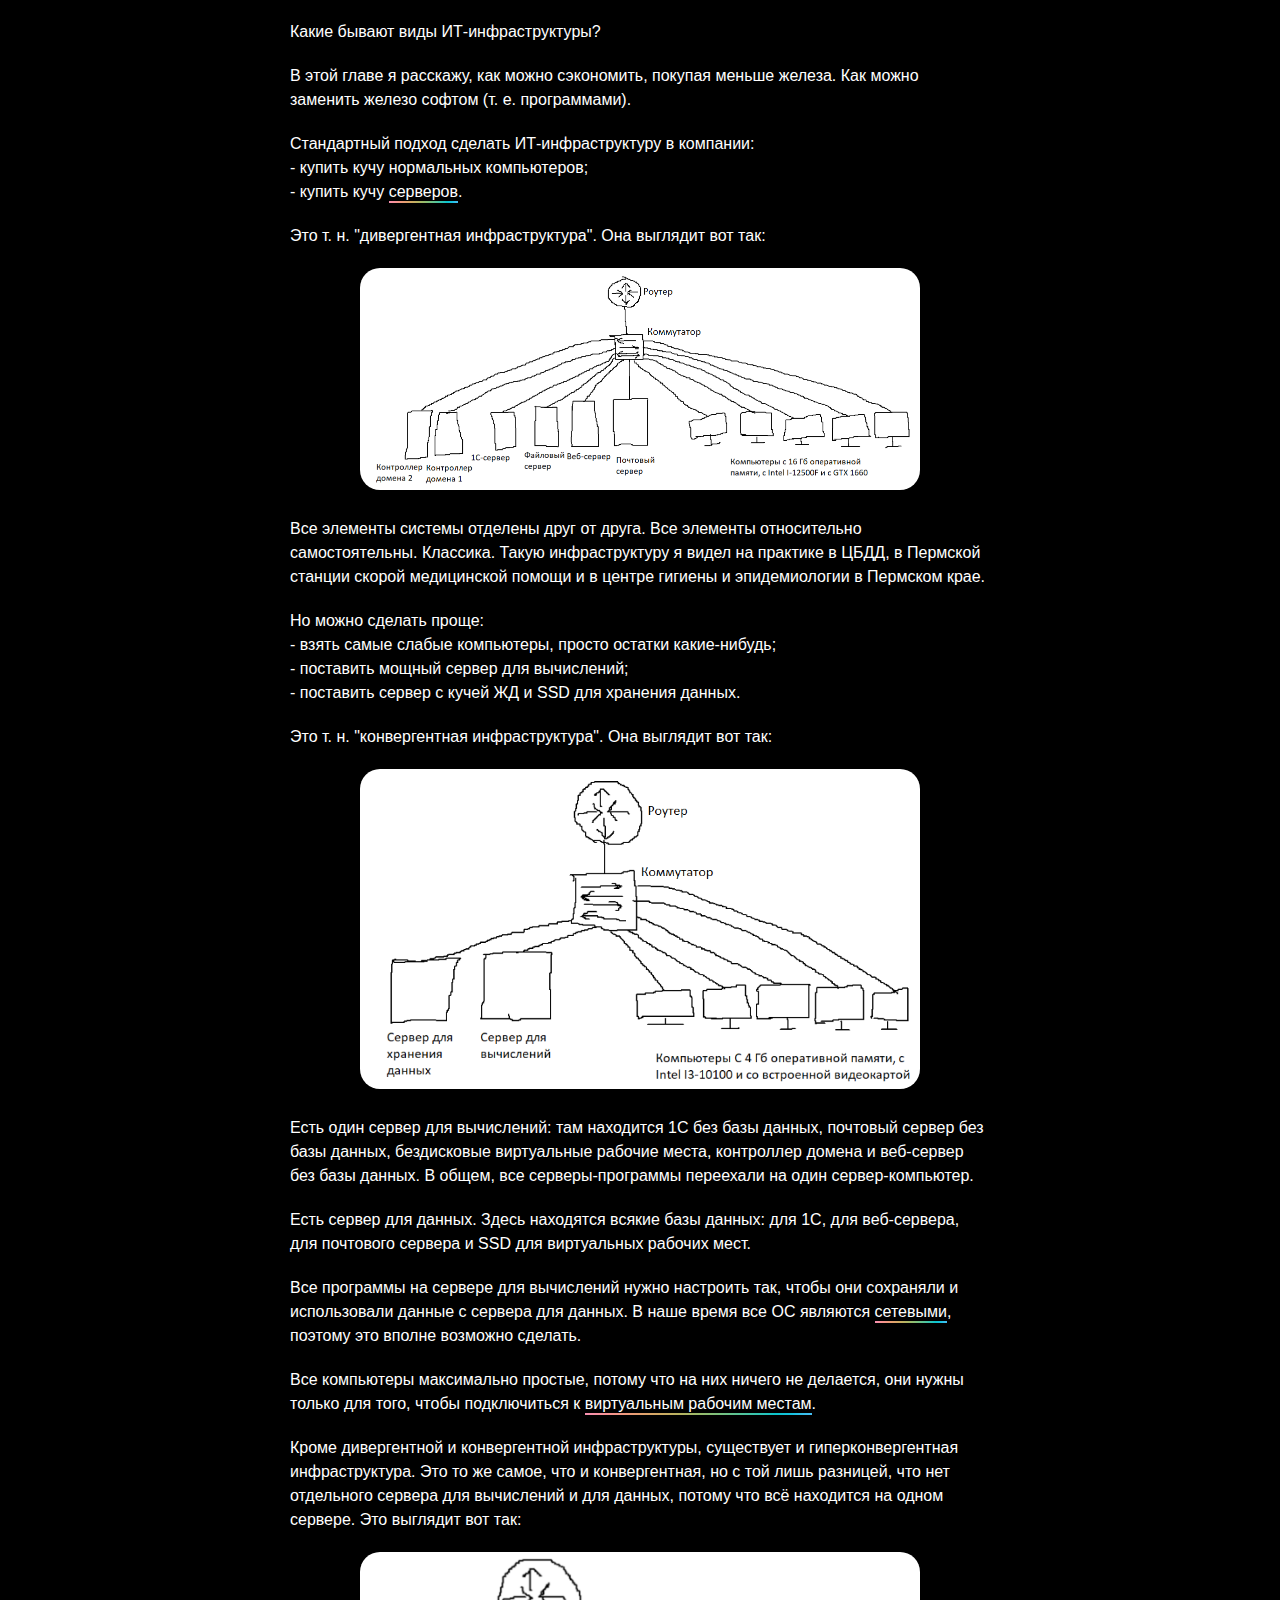
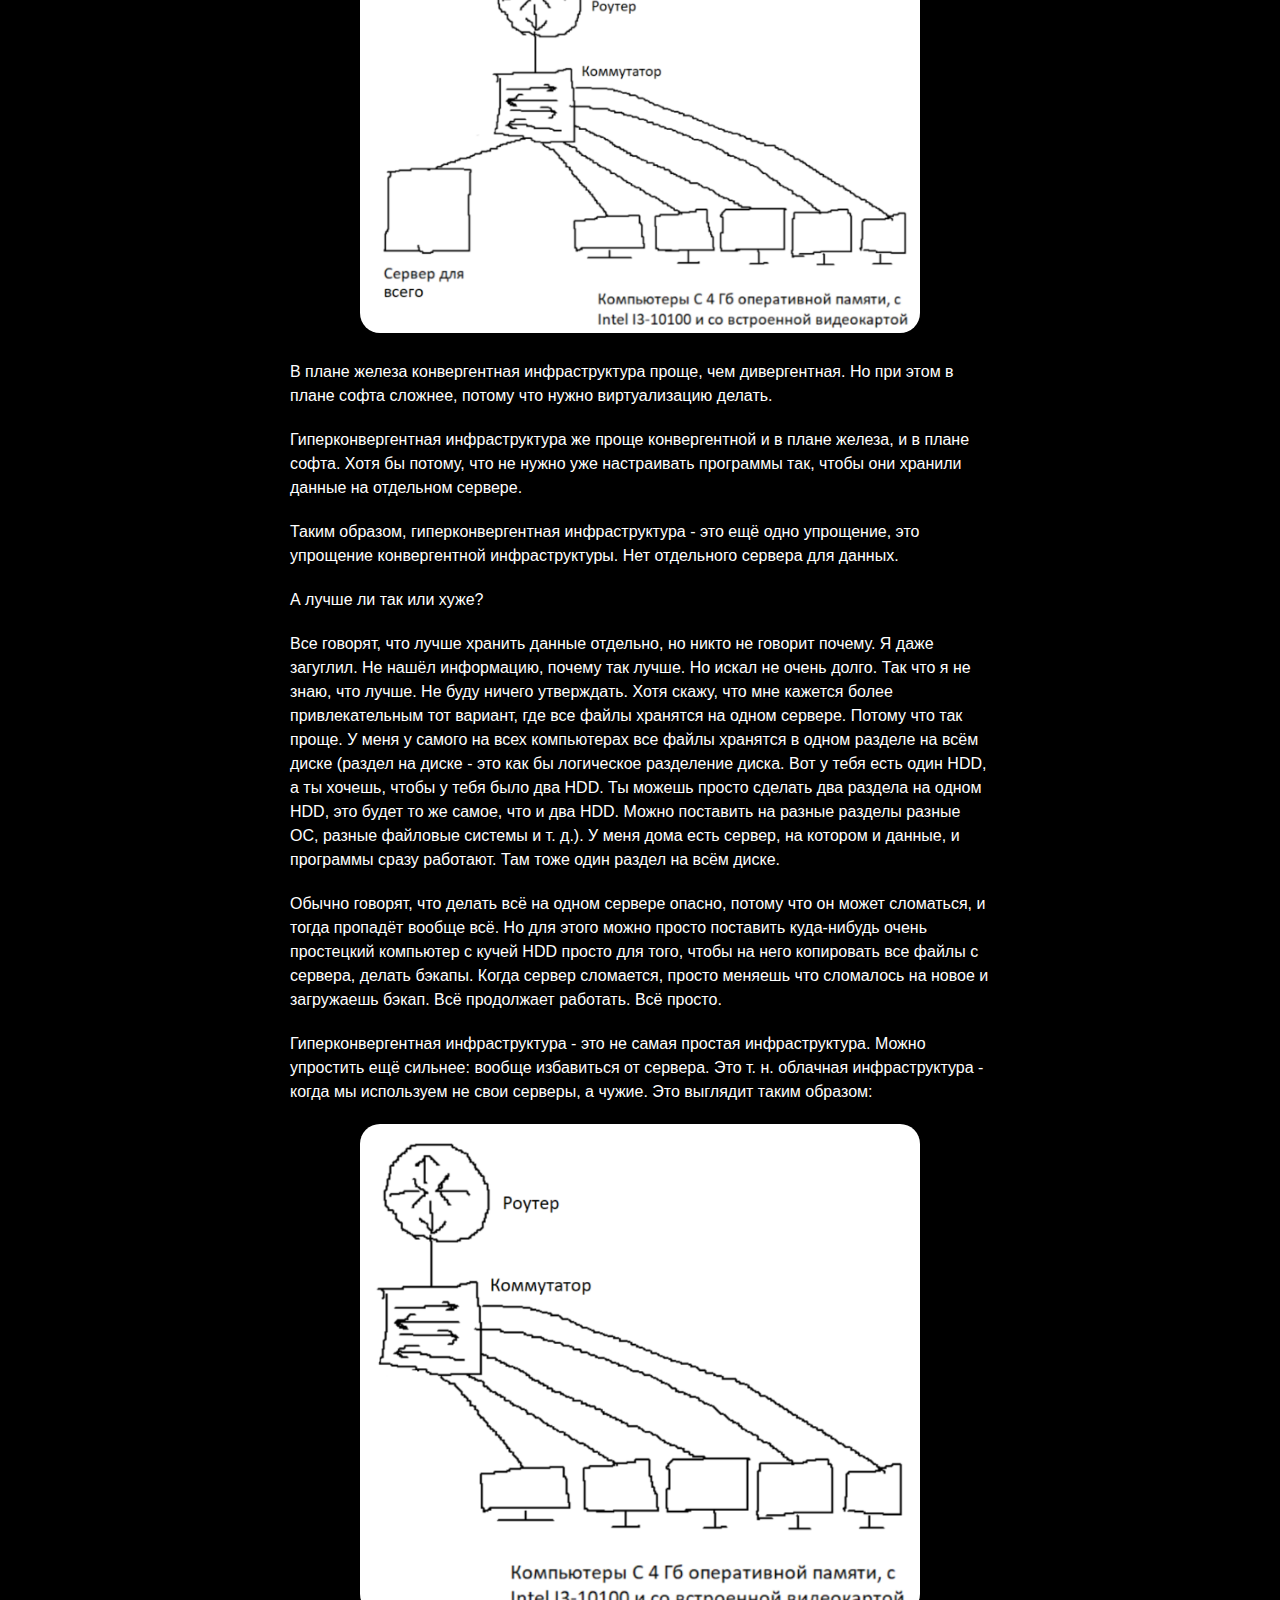
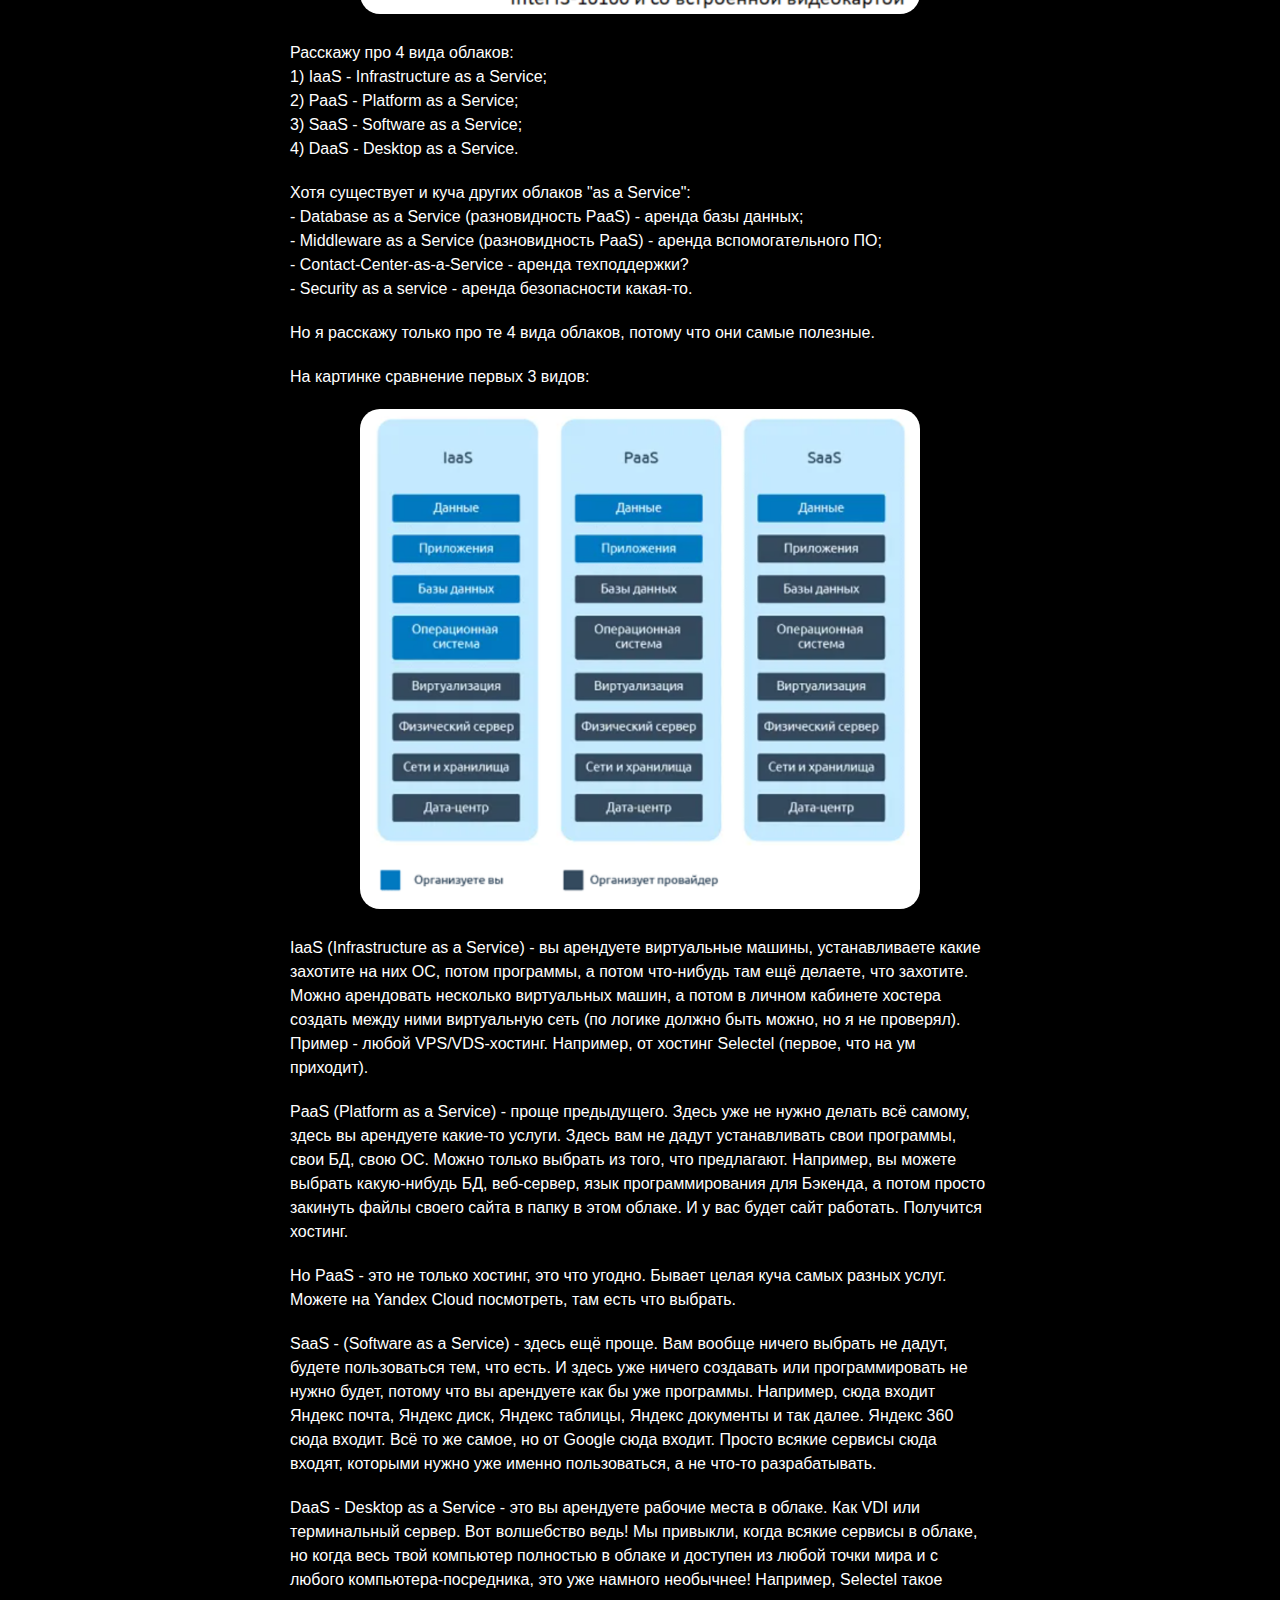
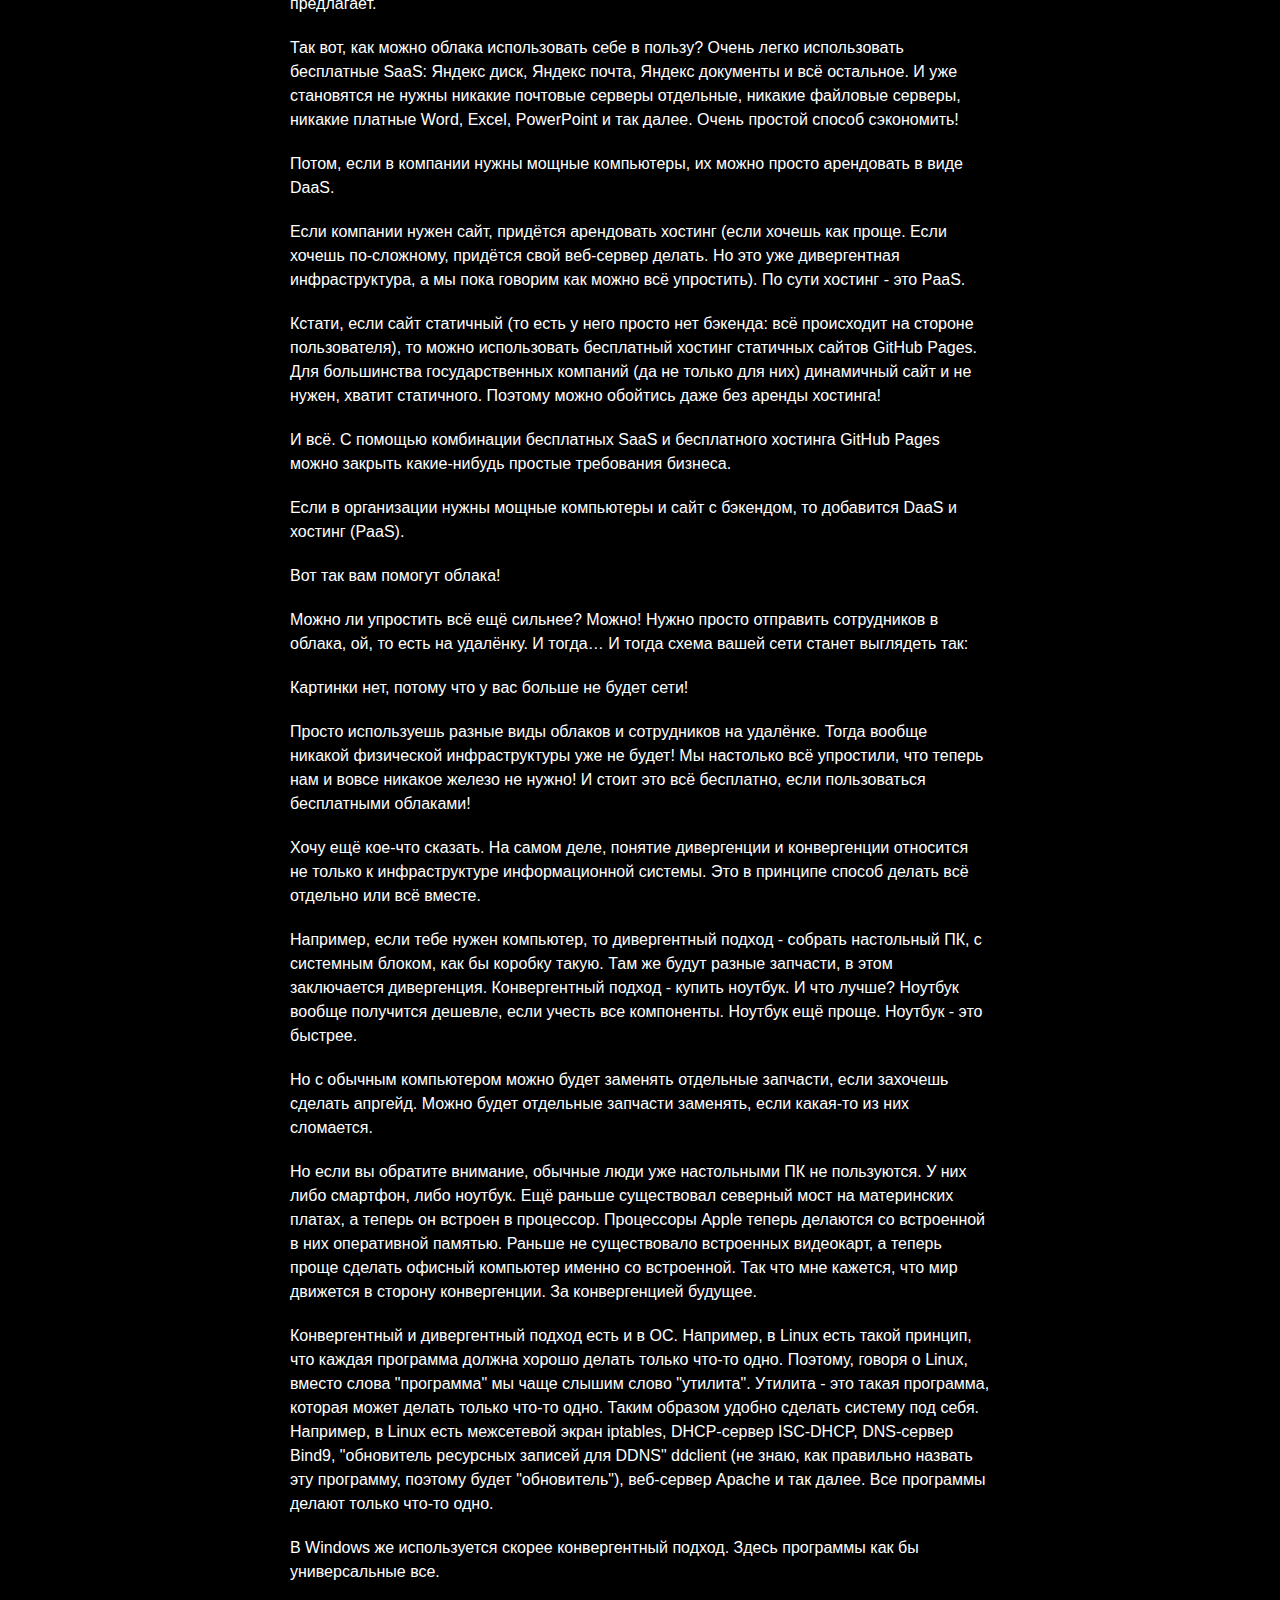
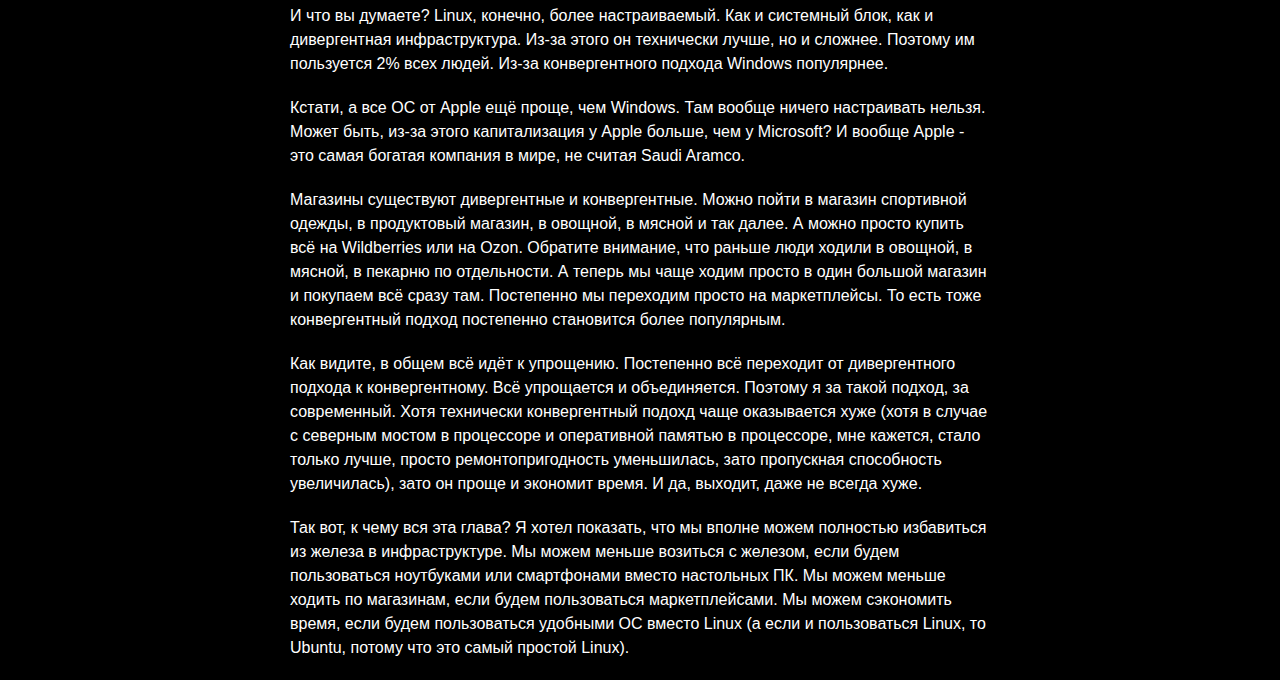
==== commit de207e0f: "Add files via upload" ====
--- a/index.html
+++ b/index.html
@@ -49,28 +49,7 @@
         <br>- Database as a Service (разновидность PaaS) - аренда базы данных;
         <br>- Middleware as a Service (разновидность PaaS) - аренда вспомогательного ПО;
         <br>- Contact-Center-as-a-Service - аренда техподдержки?
-        <br>- Security as a service - аренда <details>
-            <summary>Гипервизор</summary>
-            <p><details>
-                <summary>Гипервизор</summary>
-                <p>Гиперви́зор (англ. Hypervisor; от др.-греч. ὑπέρ «над, выше, сверх» + лат. vīsio «зрение; видение») или монито́р виртуа́льных маши́н (в компьютерах), низкоуровневая оболочка — программа или аппаратная схема, обеспечивающая или позволяющая одновременное, параллельное выполнение нескольких операционных систем на одном и том же хост-компьютере. Гипервизор также обеспечивает изоляцию операционных систем друг от друга, защиту и безопасность, разделение ресурсов между различными запущенными ОС и управление ресурсами.</p>
-                <p>Гипервизор также обязан предоставлять работающим под его управлением на одном хост-компьютере ОС средства связи и взаимодействия между собой (например, через обмен файлами или сетевые соединения) так, как если бы эти ОС выполнялись на разных физических компьютерах.</p>
-                <p>Гипервизор сам по себе в некотором роде является минимальной операционной системой (микроядром или наноядром). Он предоставляет запущенным под его управлением операционным системам службу виртуальной машины, виртуализируя или эмулируя реальное (физическое) аппаратное обеспечение конкретной машины. И управляет этими виртуальными машинами выделением и освобождением ресурсов для них. Гипервизор позволяет независимое «включение», перезагрузку, «выключение» любой из виртуальных машин с той или иной ОС. При этом операционная система, работающая в виртуальной машине под управлением гипервизора, может, но не обязана «знать», что она выполняется в виртуальной машине, а не на реальном аппаратном обеспечении.</p>
-            </details> (англ. Hypervisor; от др.-греч. ὑπέρ «над, выше, сверх» + лат. vīsio «зрение; видение») или монито́р виртуа́льных маши́н (в компьютерах), низкоуровневая оболочка — программа или аппаратная схема, обеспечивающая или позволяющая одновременное, параллельное выполнение нескольких операционных систем на одном и том же хост-компьютере. Гипервизор также обеспечивает изоляцию операционных систем друг от друга, защиту и безопасность, разделение ресурсов между различными запущенными ОС и управление ресурсами.</p>
-            <p><details>
-                <summary>Гипервизор</summary>
-                <p>Гиперви́зор (англ. Hypervisor; от др.-греч. ὑπέρ «над, выше, сверх» + лат. vīsio «зрение; видение») или монито́р виртуа́льных маши́н (в компьютерах), низкоуровневая оболочка — программа или аппаратная схема, обеспечивающая или позволяющая одновременное, параллельное выполнение нескольких операционных систем на одном и том же хост-компьютере. Гипервизор также обеспечивает изоляцию операционных систем друг от друга, защиту и безопасность, разделение ресурсов между различными запущенными ОС и управление ресурсами.</p>
-                <p>Гипервизор также обязан предоставлять работающим под его управлением на одном хост-компьютере ОС средства связи и взаимодействия между собой (например, через обмен файлами или сетевые соединения) так, как если бы эти ОС выполнялись на разных физических компьютерах.</p>
-                <p>Гипервизор сам по себе в некотором роде является минимальной операционной системой (микроядром или наноядром). Он предоставляет запущенным под его управлением операционным системам службу виртуальной машины, виртуализируя или эмулируя реальное (физическое) аппаратное обеспечение конкретной машины. И управляет этими виртуальными машинами выделением и освобождением ресурсов для них. Гипервизор позволяет независимое «включение», перезагрузку, «выключение» любой из виртуальных машин с той или иной ОС. При этом операционная система, работающая в виртуальной машине под управлением гипервизора, может, но не обязана «знать», что она выполняется в виртуальной машине, а не на реальном аппаратном обеспечении.</p>
-            </details> также обязан предоставлять работающим под его управлением на одном хост-компьютере ОС средства связи и взаимодействия между собой (например, через обмен файлами или сетевые соединения) так, как если бы эти ОС выполнялись на разных физических компьютерах.</p>
-            <p><details>
-                <summary>Гипервизор</summary>
-                <p>Гиперви́зор (англ. Hypervisor; от др.-греч. ὑπέρ «над, выше, сверх» + лат. vīsio «зрение; видение») или монито́р виртуа́льных маши́н (в компьютерах), низкоуровневая оболочка — программа или аппаратная схема, обеспечивающая или позволяющая одновременное, параллельное выполнение нескольких операционных систем на одном и том же хост-компьютере. Гипервизор также обеспечивает изоляцию операционных систем друг от друга, защиту и безопасность, разделение ресурсов между различными запущенными ОС и управление ресурсами.</p>
-                <p>Гипервизор также обязан предоставлять работающим под его управлением на одном хост-компьютере ОС средства связи и взаимодействия между собой (например, через обмен файлами или сетевые соединения) так, как если бы эти ОС выполнялись на разных физических компьютерах.</p>
-                <p>Гипервизор сам по себе в некотором роде является минимальной операционной системой (микроядром или наноядром). Он предоставляет запущенным под его управлением операционным системам службу виртуальной машины, виртуализируя или эмулируя реальное (физическое) аппаратное обеспечение конкретной машины. И управляет этими виртуальными машинами выделением и освобождением ресурсов для них. Гипервизор позволяет независимое «включение», перезагрузку, «выключение» любой из виртуальных машин с той или иной ОС. При этом операционная система, работающая в виртуальной машине под управлением гипервизора, может, но не обязана «знать», что она выполняется в виртуальной машине, а не на реальном аппаратном обеспечении.</p>
-            </details> сам по себе в некотором роде является минимальной операционной системой (микроядром или наноядром). Он предоставляет запущенным под его управлением операционным системам службу виртуальной машины, виртуализируя или эмулируя реальное (физическое) аппаратное обеспечение конкретной машины. И управляет этими виртуальными машинами выделением и освобождением ресурсов для них. Гипервизор позволяет независимое «включение», перезагрузку, «выключение» любой из виртуальных машин с той или иной ОС. При этом операционная система, работающая в виртуальной машине под управлением гипервизора, может, но не обязана «знать», что она выполняется в виртуальной машине, а не на реальном аппаратном обеспечении.</p>
-        </details> безопасности какая-то.
-    </div>
+        <br>- Security as a service - аренда безопасности какая-то.</div>
     <div>Но я расскажу только про те 4 вида облаков, потому что они самые полезные.</div>
     <div>На картинке сравнение первых 3 видов:</div>
     <div class="img"><img src="img/ccc.png" alt="Сравнение облачных услуг"></div>
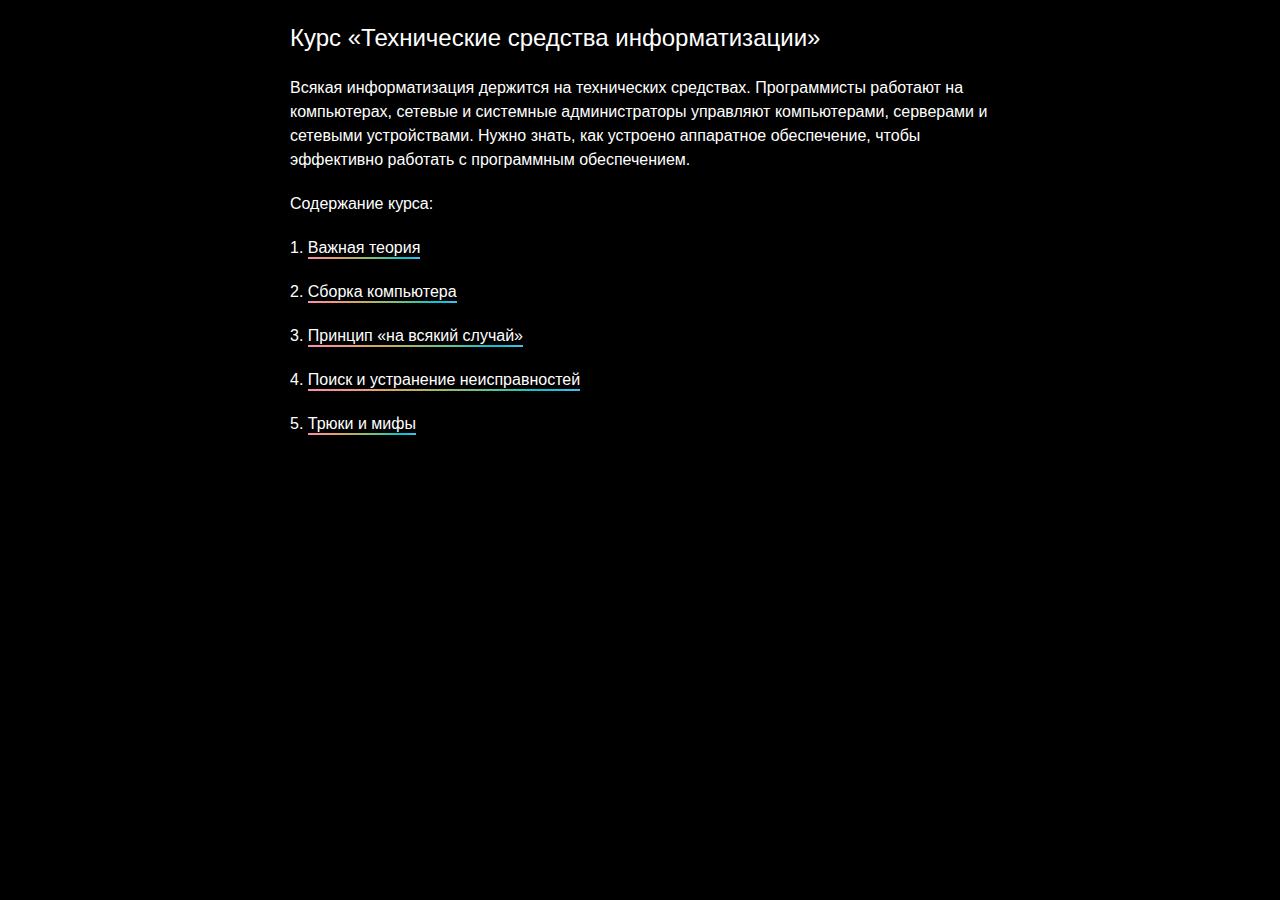
==== commit 77023517: "Add files via upload" ====
--- a/index.html
+++ b/index.html
@@ -5,80 +5,17 @@
     <meta http-equiv="X-UA-Compatible" content="IE=edge">
     <meta name="viewport" content="width=device-width, initial-scale=1.0">
     <title>Ferrum course</title>
-    <link rel="stylesheet" href="styles.css">
-    <script src="script.js"></script>
+    <link rel="stylesheet" href="style/style.css">
+    <script src="script/indexScript.js"></script>
 </head>
 <body>
-    <div>Какие бывают виды ИТ-инфраструктуры?</div>
-    <div>В этой главе я расскажу, как можно сэкономить, покупая меньше железа. Как можно заменить железо софтом (т. е. программами).</div>
-    <div>Стандартный подход сделать ИТ-инфраструктуру в компании:
-        <br>- купить кучу нормальных компьютеров;
-        <br>- купить кучу <u id="underline0" onclick='explanation("server", underline0)'>серверов</u>.
-    </div>
-    <div>Это т. н. "дивергентная инфраструктура". Она выглядит вот так:</div>
-    <div class="img"><img src="img/2023-05-20 154720.png" alt="Дивергентная инфраструктура"></div>
-    <div>Все элементы системы отделены друг от друга. Все элементы относительно самостоятельны. Классика. Такую инфраструктуру я видел на практике в ЦБДД, в Пермской станции скорой медицинской помощи и в центре гигиены и эпидемиологии в Пермском крае.</div>
-    <div>Но можно сделать проще:
-        <br>- взять самые слабые компьютеры, просто остатки какие-нибудь;
-        <br>- поставить мощный сервер для вычислений;
-        <br>- поставить сервер с кучей ЖД и SSD для хранения данных.
-    </div> 
-    <div>Это т. н. "конвергентная инфраструктура". Она выглядит вот так:</div>
-    <div class="img"><img src="img/2023-05-20 155044.png" alt="Конвергентная инфраструктура"></div>
-    <div>Есть один сервер для вычислений: там находится 1С без базы данных, почтовый сервер без базы данных, бездисковые виртуальные рабочие места, контроллер домена и веб-сервер без базы данных. В общем, все серверы-программы переехали на один сервер-компьютер.</div>
-    <div>Есть сервер для данных. Здесь находятся всякие базы данных: для 1С, для веб-сервера, для почтового сервера и SSD для виртуальных рабочих мест.</div>
-    <div>Все программы на сервере для вычислений нужно настроить так, чтобы они сохраняли и использовали данные с сервера для данных. В наше время все ОС являются <u id="underline1" onclick='explanation("networkOS", underline1)'>сетевыми</u>, поэтому это вполне возможно сделать.</div>
-    <div>Все компьютеры максимально простые, потому что на них ничего не делается, они нужны только для того, чтобы подключиться к <u id="underline2" onclick='explanation("vdiGeneral", underline2)'>виртуальным рабочим местам</u>.</div>
-    <div>Кроме дивергентной и конвергентной инфраструктуры, существует и гиперконвергентная инфраструктура. Это то же самое, что и конвергентная, но с той лишь разницей, что нет отдельного сервера для вычислений и для данных, потому что всё находится на одном сервере. Это выглядит вот так:</div>
-    <div class="img"><img src="img/hc.png" alt="Гиперконвергентная инфраструктура"></div>
-    <div>В плане железа конвергентная инфраструктура проще, чем дивергентная. Но при этом в плане софта сложнее, потому что нужно виртуализацию делать.</div>
-    <div>Гиперконвергентная инфраструктура же проще конвергентной и в плане железа, и в плане софта. Хотя бы потому, что не нужно уже настраивать программы так, чтобы они хранили данные на отдельном сервере.</div>
-    <div>Таким образом, гиперконвергентная инфраструктура - это ещё одно упрощение, это упрощение конвергентной инфраструктуры. Нет отдельного сервера для данных.</div>
-    <div>А лучше ли так или хуже?</div>
-    <div>Все говорят, что лучше хранить данные отдельно, но никто не говорит почему. Я даже загуглил. Не нашёл информацию, почему так лучше. Но искал не очень долго. Так что я не знаю, что лучше. Не буду ничего утверждать. Хотя скажу, что мне кажется более привлекательным тот вариант, где все файлы хранятся на одном сервере. Потому что так проще. У меня у самого на всех компьютерах все файлы хранятся в одном разделе на всём диске (раздел на диске - это как бы логическое разделение диска. Вот у тебя есть один HDD, а ты хочешь, чтобы у тебя было два HDD. Ты можешь просто сделать два раздела на одном HDD, это будет то же самое, что и два HDD. Можно поставить на разные разделы разные ОС, разные файловые системы и т. д.). У меня дома есть сервер, на котором и данные, и программы сразу работают. Там тоже один раздел на всём диске.</div>
-    <div>Обычно говорят, что делать всё на одном сервере опасно, потому что он может сломаться, и тогда пропадёт вообще всё. Но для этого можно просто поставить куда-нибудь очень простецкий компьютер с кучей HDD просто для того, чтобы на него копировать все файлы с сервера, делать бэкапы. Когда сервер сломается, просто меняешь что сломалось на новое и загружаешь бэкап. Всё продолжает работать. Всё просто.</div>
-    <div>Гиперконвергентная инфраструктура - это не самая простая инфраструктура. Можно упростить ещё сильнее: вообще избавиться от сервера. Это т. н. облачная инфраструктура - когда мы используем не свои серверы, а чужие. Это выглядит таким образом:</div>
-    <div class="img"><img src="img/cc.png" alt="Облачная инфраструктура"></div>
-    <div>Расскажу про 4 вида облаков:
-        <br>1) IaaS - Infrastructure as a Service;
-        <br>2) PaaS - Platform as a Service;
-        <br>3) SaaS - Software as a Service;
-        <br>4) DaaS - Desktop as a Service.
-    </div>
-    <div>Хотя существует и куча других облаков "as a Service":
-        <br>- Database as a Service (разновидность PaaS) - аренда базы данных;
-        <br>- Middleware as a Service (разновидность PaaS) - аренда вспомогательного ПО;
-        <br>- Contact-Center-as-a-Service - аренда техподдержки?
-        <br>- Security as a service - аренда безопасности какая-то.</div>
-    <div>Но я расскажу только про те 4 вида облаков, потому что они самые полезные.</div>
-    <div>На картинке сравнение первых 3 видов:</div>
-    <div class="img"><img src="img/ccc.png" alt="Сравнение облачных услуг"></div>
-    <div>IaaS (Infrastructure as a Service) - вы арендуете виртуальные машины, устанавливаете какие захотите на них ОС, потом программы, а потом что-нибудь там ещё делаете, что захотите. Можно арендовать несколько виртуальных машин, а потом в личном кабинете хостера создать между ними виртуальную сеть (по логике должно быть можно, но я не проверял). Пример - любой VPS/VDS-хостинг. Например, от хостинг Selectel (первое, что на ум приходит).</div>
-    <div>PaaS (Platform as a Service) - проще предыдущего. Здесь уже не нужно делать всё самому, здесь вы арендуете какие-то услуги. Здесь вам не дадут устанавливать свои программы, свои БД, свою ОС. Можно только выбрать из того, что предлагают. Например, вы можете выбрать какую-нибудь БД, веб-сервер, язык программирования для Бэкенда, а потом просто закинуть файлы своего сайта в папку в этом облаке. И у вас будет сайт работать. Получится хостинг.</div>
-    <div>Но PaaS - это не только хостинг, это что угодно. Бывает целая куча самых разных услуг. Можете на Yandex Cloud посмотреть, там есть что выбрать.</div>
-    <div>SaaS - (Software as a Service) - здесь ещё проще. Вам вообще ничего выбрать не дадут, будете пользоваться тем, что есть. И здесь уже ничего создавать или программировать не нужно будет, потому что вы арендуете как бы уже программы. Например, сюда входит Яндекс почта, Яндекс диск, Яндекс таблицы, Яндекс документы и так далее. Яндекс 360 сюда входит. Всё то же самое, но от Google сюда входит. Просто всякие сервисы сюда входят, которыми нужно уже именно пользоваться, а не что-то разрабатывать.</div>
-    <div>DaaS - Desktop as a Service - это вы арендуете рабочие места в облаке. Как VDI или терминальный сервер. Вот волшебство ведь! Мы привыкли, когда всякие сервисы в облаке, но когда весь твой компьютер полностью в облаке и доступен из любой точки мира и с любого компьютера-посредника, это уже намного необычнее! Например, Selectel такое предлагает.</div>
-    <div>
-    Так вот, как можно облака использовать себе в пользу? Очень легко использовать бесплатные SaaS: Яндекс диск, Яндекс почта, Яндекс документы и всё остальное. И уже становятся не нужны никакие почтовые серверы отдельные, никакие файловые серверы, никакие платные Word, Excel, PowerPoint и так далее. Очень простой способ сэкономить!</div>
-    <div>Потом, если в компании нужны мощные компьютеры, их можно просто арендовать в виде DaaS.</div>
-    <div>Если компании нужен сайт, придётся арендовать хостинг (если хочешь как проще. Если хочешь по-сложному, придётся свой веб-сервер делать. Но это уже дивергентная инфраструктура, а мы пока говорим как можно всё упростить). По сути хостинг - это PaaS.</div>
-    <div>Кстати, если сайт статичный (то есть у него просто нет бэкенда: всё происходит на стороне пользователя), то можно использовать бесплатный хостинг статичных сайтов GitHub Pages. Для большинства государственных компаний (да не только для них) динамичный сайт и не нужен, хватит статичного. Поэтому можно обойтись даже без аренды хостинга!</div>
-    <div>И всё. С помощью комбинации бесплатных SaaS и бесплатного хостинга GitHub Pages можно закрыть какие-нибудь простые требования бизнеса.</div>
-    <div>Если в организации нужны мощные компьютеры и сайт с бэкендом, то добавится DaaS и хостинг (PaaS).</div>
-    <div>Вот так вам помогут облака!</div>
-    <div>Можно ли упростить всё ещё сильнее? Можно! Нужно просто отправить сотрудников в облака, ой, то есть на удалёнку. И тогда… И тогда схема вашей сети станет выглядеть так:</div>
-    <div>Картинки нет, потому что у вас больше не будет сети!</div>
-    <div>Просто используешь разные виды облаков и сотрудников на удалёнке. Тогда вообще никакой физической инфраструктуры уже не будет! Мы настолько всё упростили, что теперь нам и вовсе никакое железо не нужно! И стоит это всё бесплатно, если пользоваться бесплатными облаками!</div>
-    <div>Хочу ещё кое-что сказать. На самом деле, понятие дивергенции и конвергенции относится не только к инфраструктуре информационной системы. Это в принципе способ делать всё отдельно или всё вместе.</div>
-    <div>Например, если тебе нужен компьютер, то дивергентный подход - собрать настольный ПК, с системным блоком, как бы коробку такую. Там же будут разные запчасти, в этом заключается дивергенция. Конвергентный подход - купить ноутбук. И что лучше? Ноутбук вообще получится дешевле, если учесть все компоненты. Ноутбук ещё проще. Ноутбук - это быстрее.</div>
-    <div>Но с обычным компьютером можно будет заменять отдельные запчасти, если захочешь сделать апргейд. Можно будет отдельные запчасти заменять, если какая-то из них сломается.</div>
-    <div>Но если вы обратите внимание, обычные люди уже настольными ПК не пользуются. У них либо смартфон, либо ноутбук. Ещё раньше существовал северный мост на материнских платах, а теперь он встроен в процессор. Процессоры Apple теперь делаются со встроенной в них оперативной памятью. Раньше не существовало встроенных видеокарт, а теперь проще сделать офисный компьютер именно со встроенной. Так что мне кажется, что мир движется в сторону конвергенции. За конвергенцией будущее.</div>
-    <div>Конвергентный и дивергентный подход есть и в ОС. Например, в Linux есть такой принцип, что каждая программа должна хорошо делать только что-то одно. Поэтому, говоря о Linux, вместо слова "программа" мы чаще слышим слово "утилита". Утилита - это такая программа, которая может делать только что-то одно. Таким образом удобно сделать систему под себя. Например, в Linux есть межсетевой экран iptables, DHCP-сервер ISC-DHCP, DNS-сервер Bind9, "обновитель ресурсных записей для DDNS" ddclient (не знаю, как правильно назвать эту программу, поэтому будет "обновитель"), веб-сервер Apache и так далее. Все программы делают только что-то одно.</div>
-    <div>В Windows же используется скорее конвергентный подход. Здесь программы как бы универсальные все.</div>
-    <div>И что вы думаете? Linux, конечно, более настраиваемый. Как и системный блок, как и дивергентная инфраструктура. Из-за этого он технически лучше, но и сложнее. Поэтому им пользуется 2% всех людей. Из-за конвергентного подхода Windows популярнее.</div>
-    <div>Кстати, а все ОС от Apple ещё проще, чем Windows. Там вообще ничего настраивать нельзя. Может быть, из-за этого капитализация у Apple больше, чем у Microsoft? И вообще Apple - это самая богатая компания в мире, не считая Saudi Aramco.</div>
-    <div>Магазины существуют дивергентные и конвергентные. Можно пойти в магазин спортивной одежды, в продуктовый магазин, в овощной, в мясной и так далее. А можно просто купить всё на Wildberries или на Ozon. Обратите внимание, что раньше люди ходили в овощной, в мясной, в пекарню по отдельности. А теперь мы чаще ходим просто в один большой магазин и покупаем всё сразу там. Постепенно мы переходим просто на маркетплейсы. То есть тоже конвергентный подход постепенно становится более популярным.</div>
-    <div>Как видите, в общем всё идёт к упрощению. Постепенно всё переходит от дивергентного подхода к конвергентному. Всё упрощается и объединяется. Поэтому я за такой подход, за современный. Хотя технически конвергентный подохд чаще оказывается хуже (хотя в случае с северным мостом в процессоре и оперативной памятью в процессоре, мне кажется, стало только лучше, просто ремонтопригодность уменьшилась, зато пропускная способность увеличилась), зато он проще и экономит время. И да, выходит, даже не всегда хуже.</div>
-    <div>Так вот, к чему вся эта глава? Я хотел показать, что мы вполне можем полностью избавиться из железа в инфраструктуре. Мы можем меньше возиться с железом, если будем пользоваться ноутбуками или смартфонами вместо настольных ПК. Мы можем меньше ходить по магазинам, если будем пользоваться маркетплейсами. Мы можем сэкономить время, если будем пользоваться удобными ОС вместо Linux (а если и пользоваться Linux, то Ubuntu, потому что это самый простой Linux).</div>
+    <div class="header">Курс «Технические средства информатизации»</div>
+    <div>Всякая информатизация держится на технических средствах. Программисты работают на компьютерах, сетевые и системные администраторы управляют компьютерами, серверами и сетевыми устройствами. Нужно знать, как устроено аппаратное обеспечение, чтобы эффективно работать с программным обеспечением.</div>
+    <div>Содержание курса:</div>
+    <div>1. <u id="underline1" onclick='explanation("theory", underline1)'>Важная теория</u></div>
+    <div>2. <u id="underline2" onclick='explanation("building", underline2)'>Сборка компьютера</u></div>
+    <div>3. <u id="underline3" onclick='explanation("zapaska", underline3)'>Принцип «на всякий случай»</u></div>
+    <div>4. <u id="underline4" onclick='explanation("search", underline4)'>Поиск и устранение неисправностей</u></div>
+    <div>5. <u id="underline5" onclick='explanation("tricks", underline5)'>Трюки и мифы</u></div>
 </body>
 </html>--- a/style/style.css
+++ b/style/style.css
@@ -0,0 +1,85 @@
+body {
+    background-color: #000000;
+    font-family: Arial, Helvetica, sans-serif;
+    color: #ffffff;
+}
+
+*::-webkit-scrollbar {
+    width: 10px;
+}
+
+*::-webkit-scrollbar-track {
+    background: #000000;
+}
+  
+*::-webkit-scrollbar-thumb {
+    background: linear-gradient(lch(71.8% 42.7 240), lch(71.8% 42.7 220), lch(71.8% 42.7 200), lch(71.8% 42.7 180), lch(71.8% 42.7 160), lch(71.8% 42.7 140), lch(71.8% 42.7 120), lch(71.8% 42.7 100), lch(71.8% 42.7 80), lch(71.8% 42.7 60), lch(71.8% 42.7 40), lch(71.8% 42.7 20), lch(71.8% 42.7 0));
+    border-radius: 20px;
+    border: 2px solid #000000;
+}
+
+div {
+    line-height: 150%;
+    margin: 20px auto;
+    max-width: 700px;
+}
+
+u {
+    text-decoration: none;
+    position: relative;
+    cursor: pointer;
+}
+
+u::after {
+    content:'';
+    width:100%;
+    position: absolute;
+    left:0;
+    bottom:-3px;
+    height: 2px;
+    background: linear-gradient(to left, lch(71.8% 42.7 240), lch(71.8% 42.7 220), lch(71.8% 42.7 200), lch(71.8% 42.7 180), lch(71.8% 42.7 160), lch(71.8% 42.7 140), lch(71.8% 42.7 120), lch(71.8% 42.7 100), lch(71.8% 42.7 80), lch(71.8% 42.7 60), lch(71.8% 42.7 40), lch(71.8% 42.7 20), lch(71.8% 42.7 0));
+}
+
+.explanation {
+    background: linear-gradient(#000000, #000000) padding-box,
+                conic-gradient(lch(71.8% 42.7 360), lch(71.8% 42.7 340), lch(71.8% 42.7 320), lch(71.8% 42.7 300), lch(71.8% 42.7 280), lch(71.8% 42.7 260), lch(71.8% 42.7 240), lch(71.8% 42.7 220), lch(71.8% 42.7 200), lch(71.8% 42.7 180), lch(71.8% 42.7 160), lch(71.8% 42.7 140), lch(71.8% 42.7 120), lch(71.8% 42.7 100), lch(71.8% 42.7 80), lch(71.8% 42.7 60), lch(71.8% 42.7 40), lch(71.8% 42.7 20), lch(71.8% 42.7 0)) border-box;
+    border: 2px solid transparent;
+    padding: 0 20px;
+    border-radius: 20px;
+}
+
+img {
+    max-width: 80%;
+    border-radius: 20px;
+}
+
+.img {
+    text-align: center;    
+}
+
+.hide {
+    display: none !important;
+}
+
+.header {
+    font-size: 150%;
+}
+
+a.button {
+    display: inline-block;
+    padding: 4px 12px;
+    text-decoration: none;
+    color: #ffffff;
+}
+
+a.button:hover {
+    background: linear-gradient(to left, lch(71.8% 42.7 240), lch(71.8% 42.7 220), lch(71.8% 42.7 200), lch(71.8% 42.7 180), lch(71.8% 42.7 160), lch(71.8% 42.7 140), lch(71.8% 42.7 120), lch(71.8% 42.7 100), lch(71.8% 42.7 80), lch(71.8% 42.7 60), lch(71.8% 42.7 40), lch(71.8% 42.7 20), lch(71.8% 42.7 0));
+    border-radius: 20px;
+}
+
+#menu {
+    margin: 20px 20px;
+    position: fixed;
+    top: 0px;
+    left: 0px;
+}